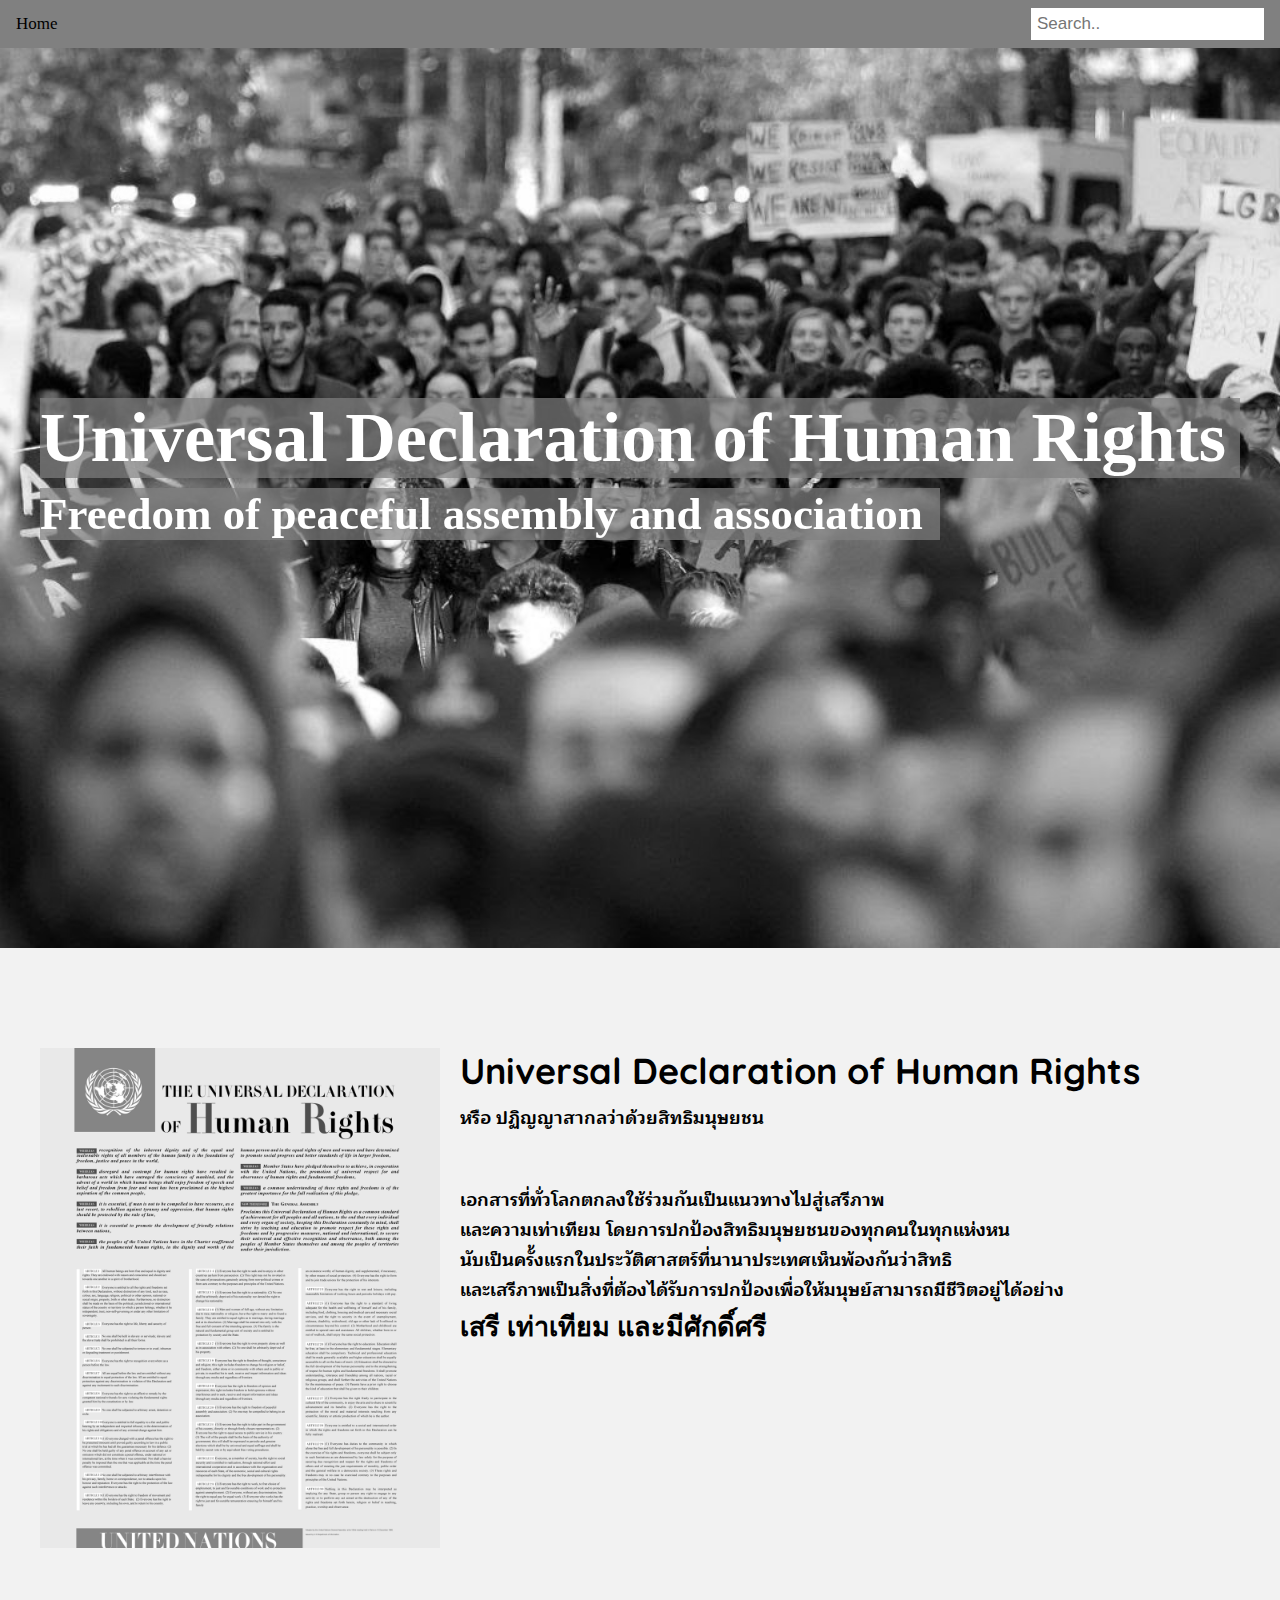
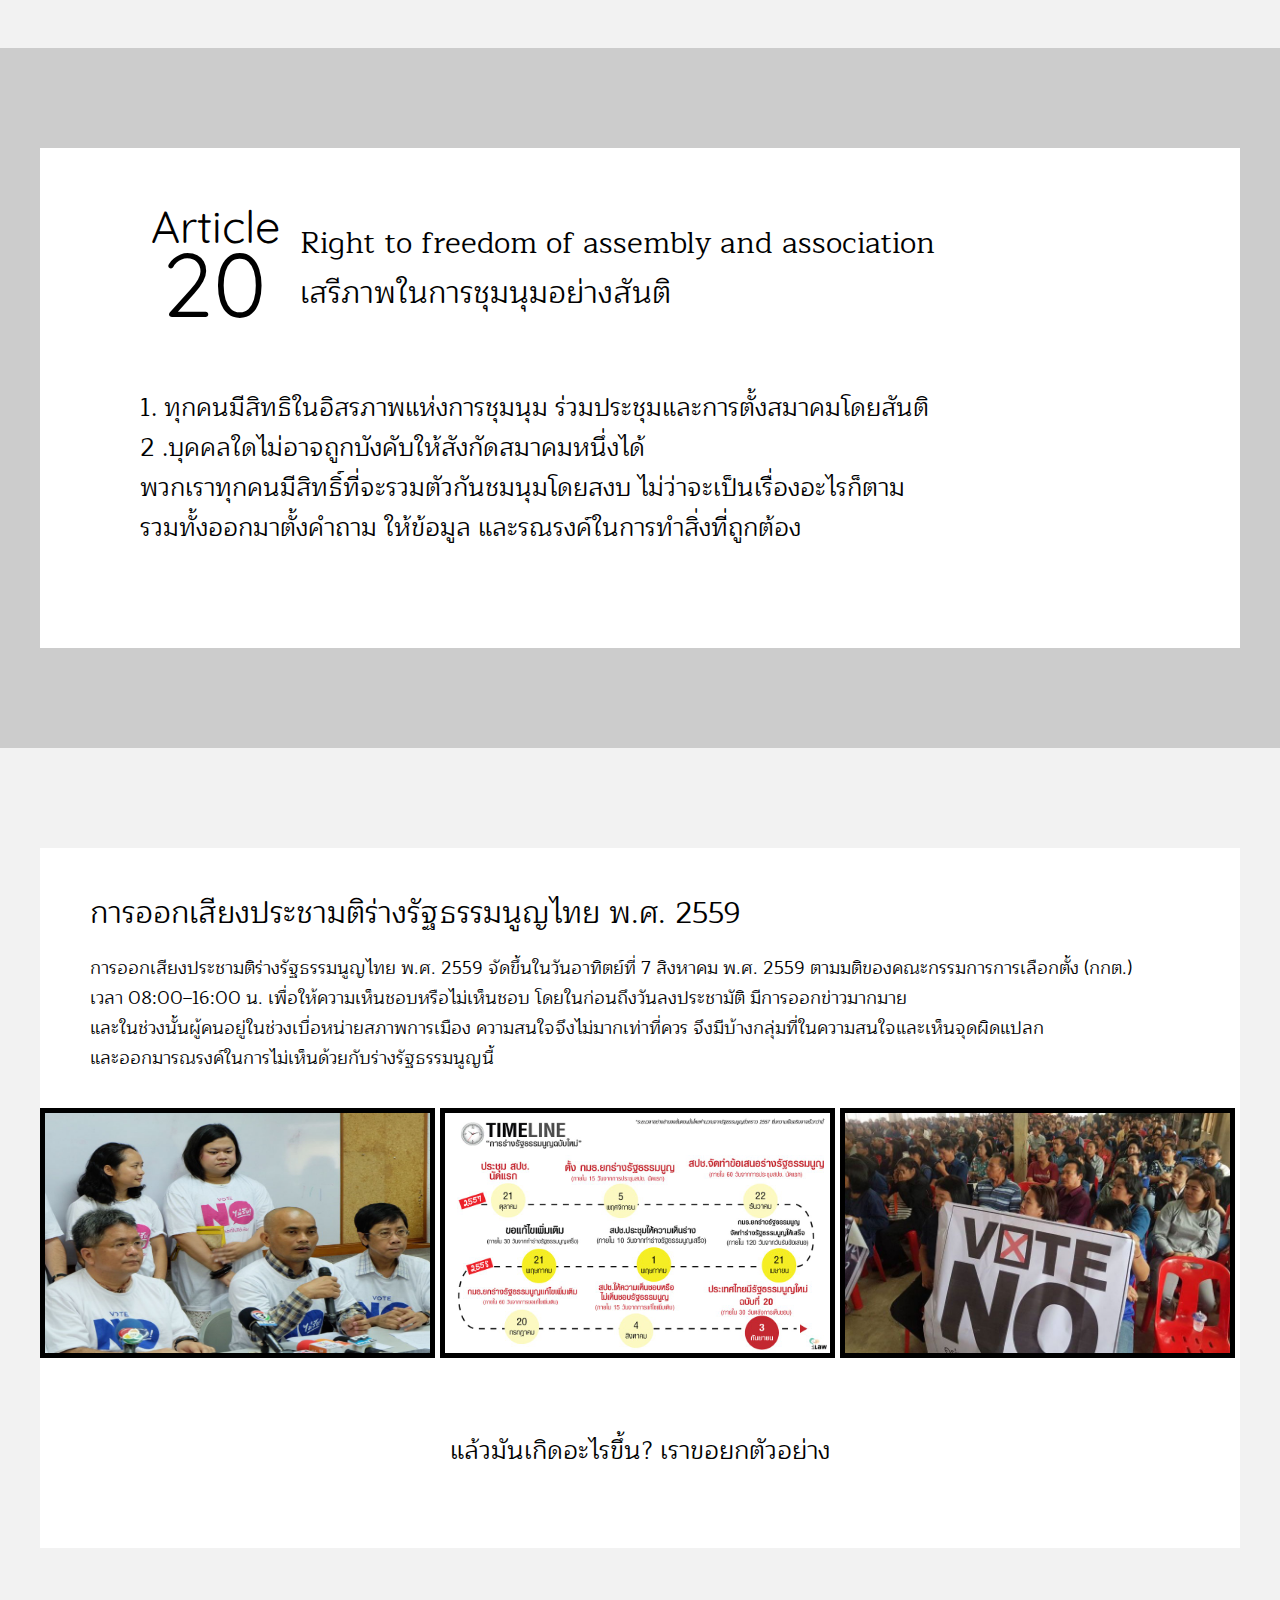
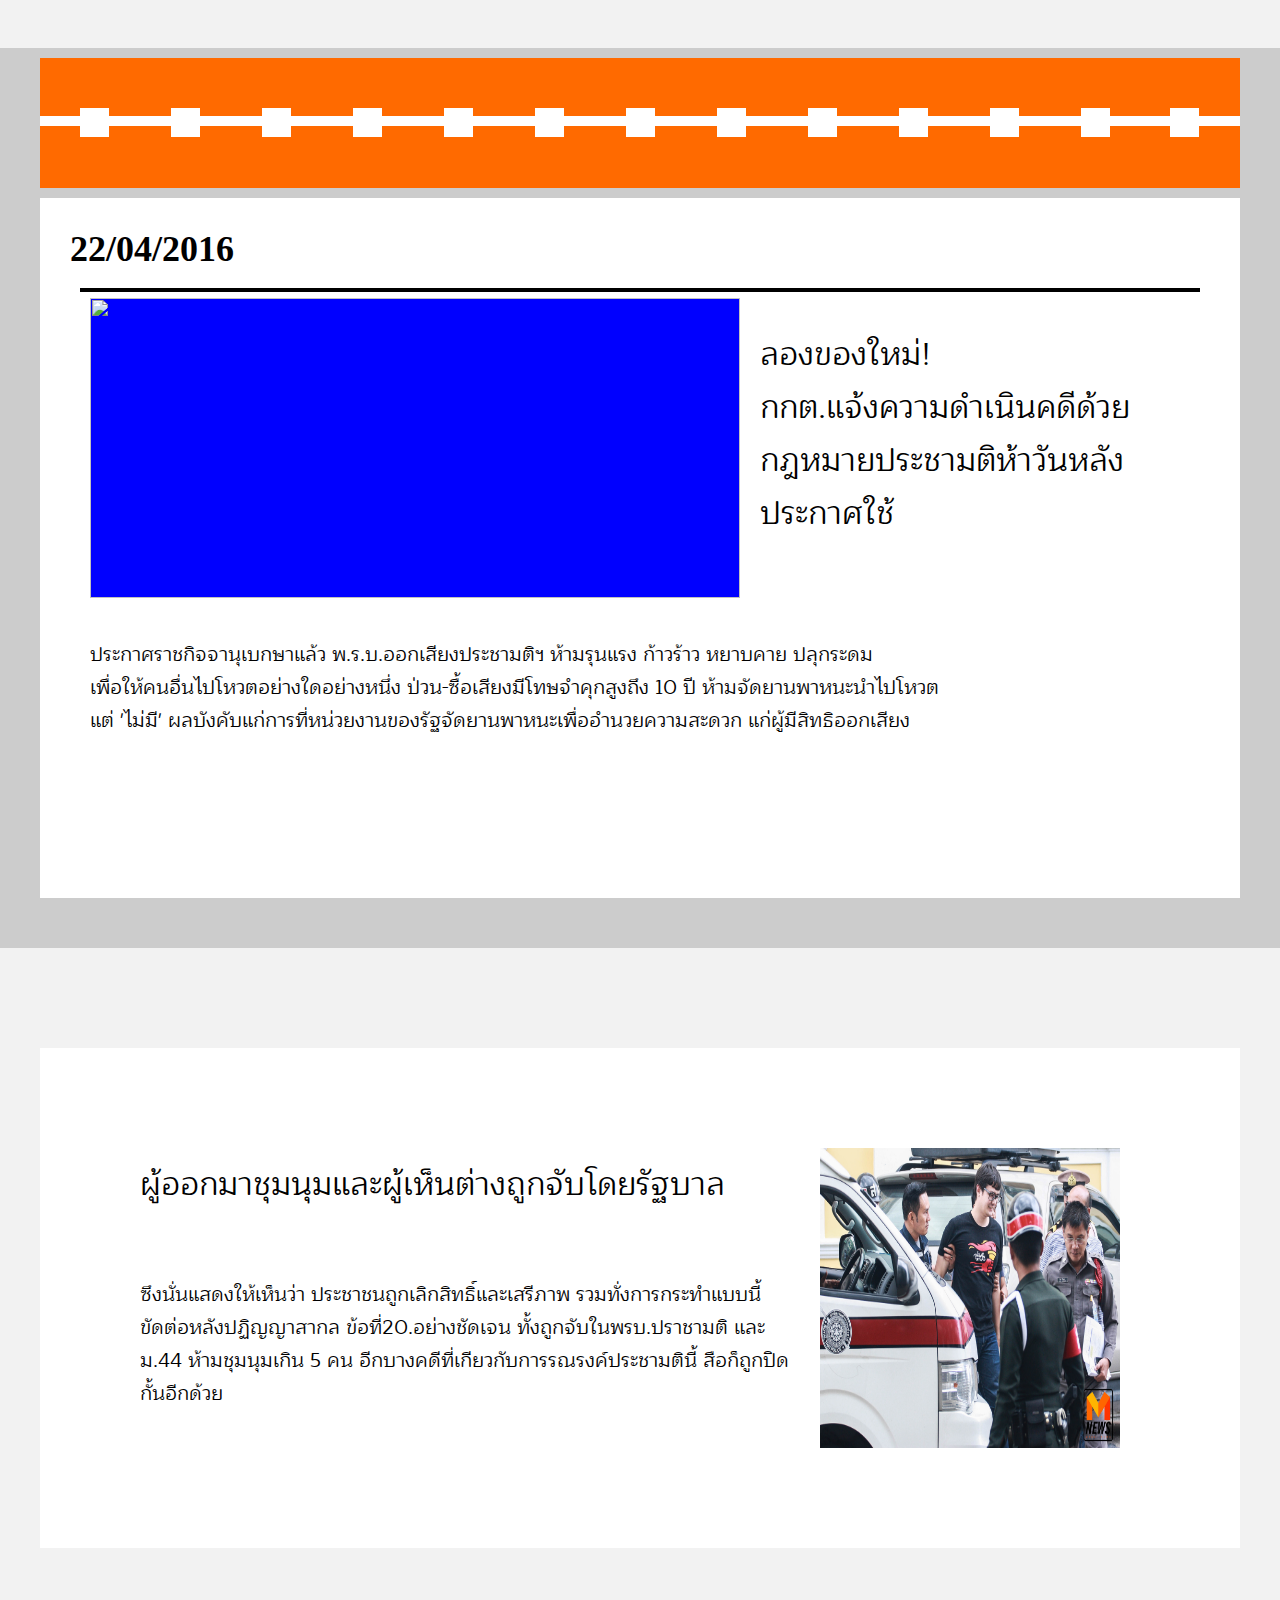
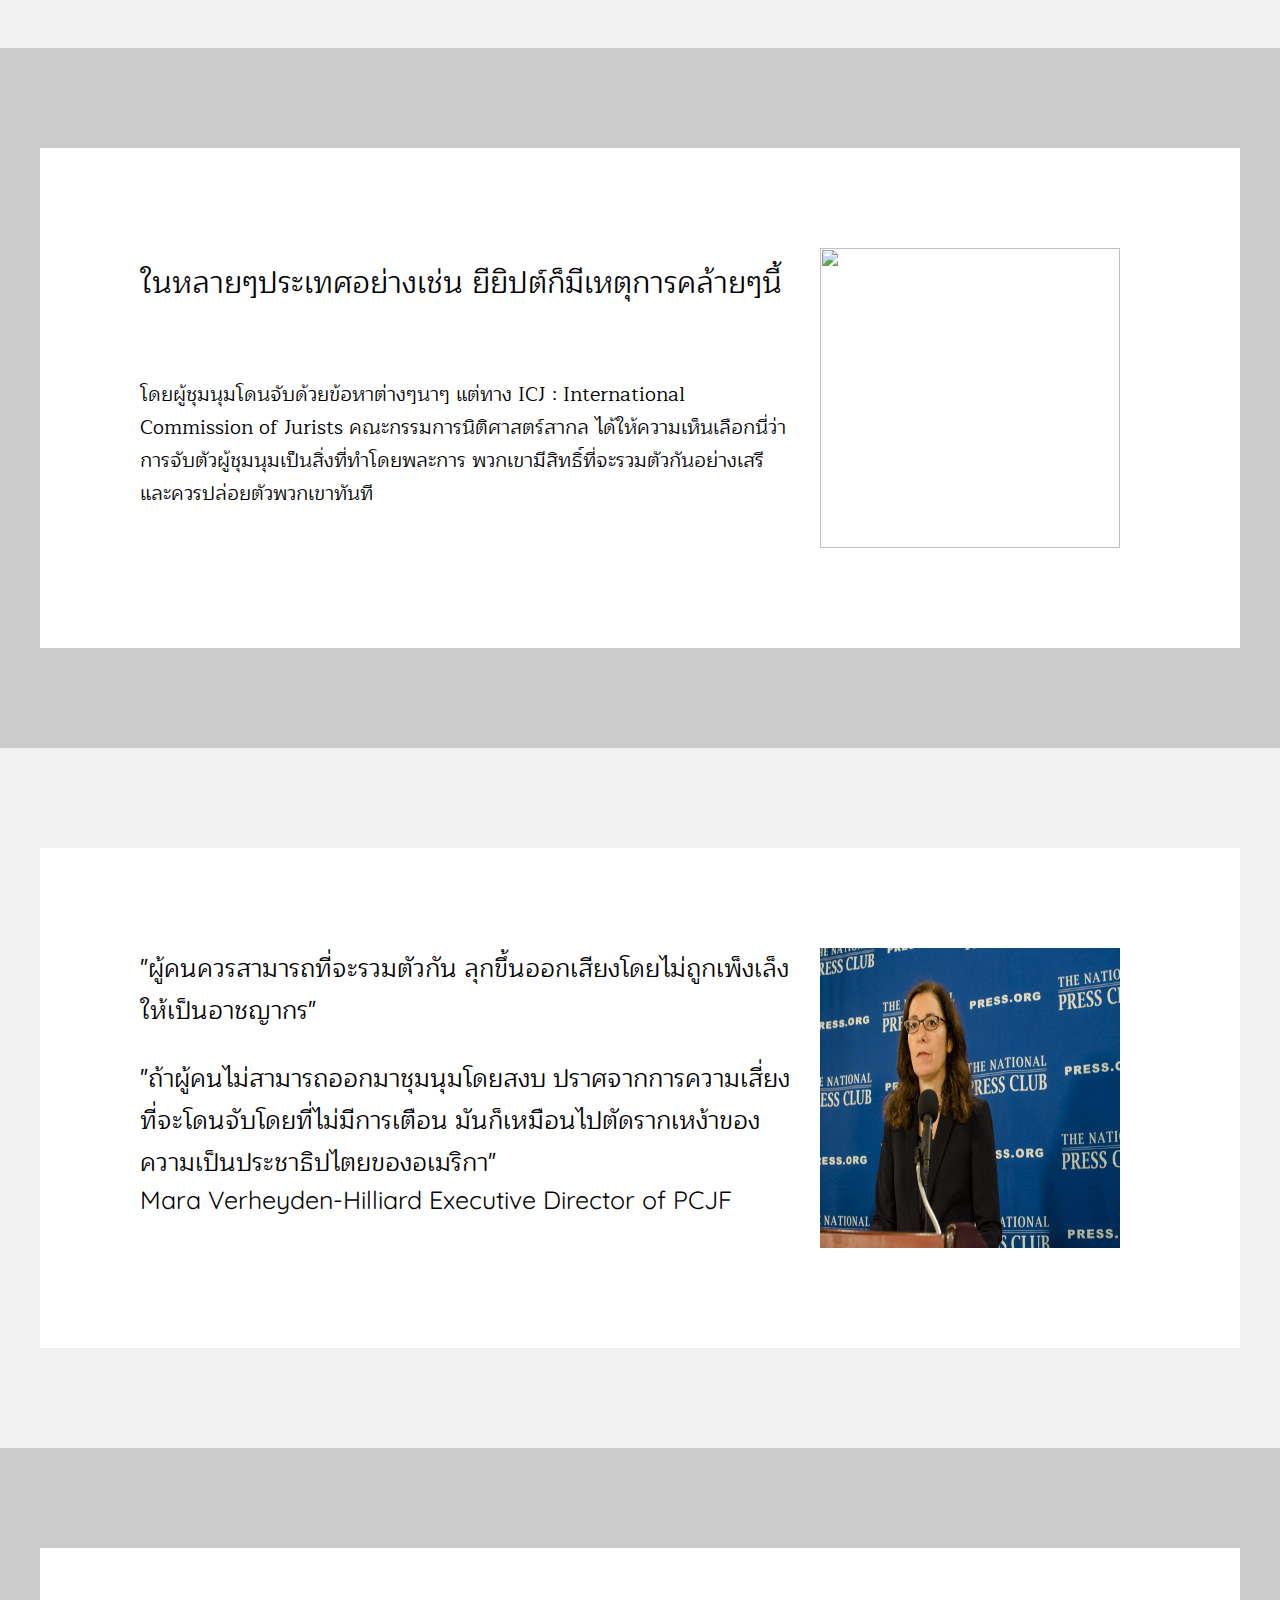
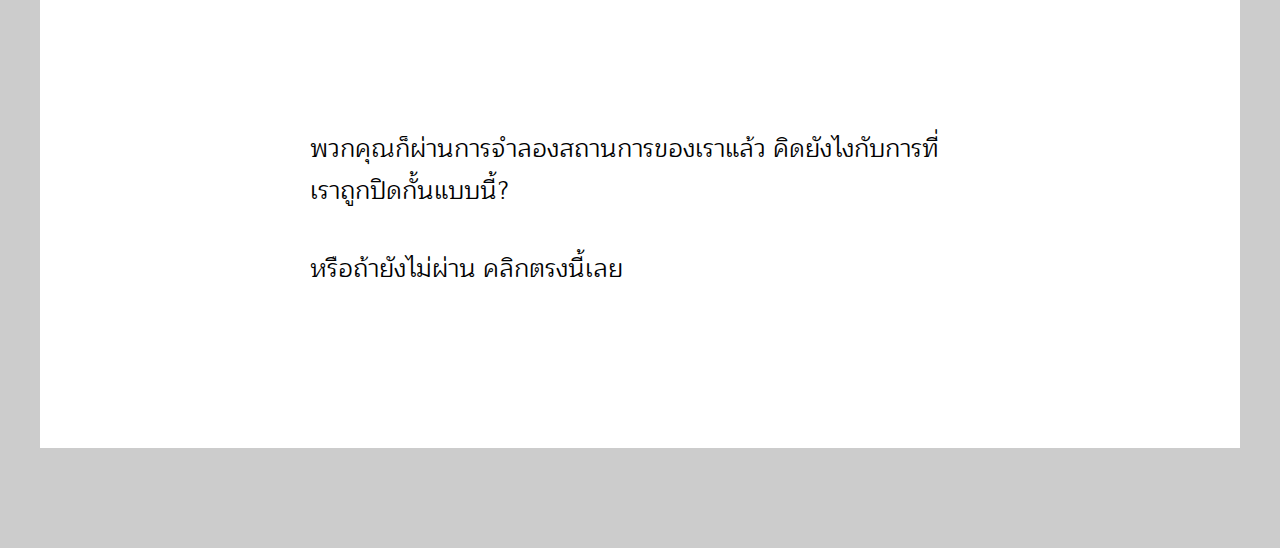
==== index.html @ f4df3653 "index" ====
<!DOCTYPE html>
<link rel="stylesheet" type="text/css" href="./style.css">
<link rel="stylesheet" type="text/css" href="./textstyle.css">
<meta http-equiv="Content-Type" content="text/html; charset=UTF-8">
<html>
<head>
		<link href="https://fonts.googleapis.com/css?family=Maitree|Quicksand&display=swap" rel="stylesheet">
</head>

<body>
	<div class="background overlay"></div>
	<!-- Navigation Bar -->
	<div class="nav t">
	  <a class="home" href="lazy.html">Home</a>
	  <input type="text" placeholder="Search..">
	</div>
	<!-- firstimage -->
	<div class="firstimage t">
	  <div class="container f1">
		  <h1 class="headtext h-1">Universal Declaration of Human Rights</h1>
		  <h2 class="headtext h-2">Freedom of peaceful assembly and association</h2>
	  </div>
	</div>
	<div class="topic t1">
		<div class="container c1">
			<div class="c1-box c1-image">
				
			</div>
			<div class="c1-box c1-text">
				<h1 class="c1-head">Universal Declaration of Human Rights</h1>
				<h4 class="c1-passage">หรือ ปฏิญญาสากลว่าด้วยสิทธิมนุษยชน</h2>
				<br><br>
				<h4 class="c1-passage">
					เอกสารที่ทั่วโลกตกลงใช้ร่วมกันเป็นแนวทางไปสู่เสรีภาพ<br>
					และความเท่าเทียม โดยการปกป้องสิทธิมนุษยชนของทุกคนในทุกแห่งหน<br>
					นับเป็นครั้งแรกในประวัติศาสตร์ที่นานาประเทศเห็นพ้องกันว่าสิทธิ<br>
					และเสรีภาพเป็นสิ่งที่ต้องได้รับการปกป้องเพื่อให้มนุษย์สามารถมีชีวิตอยู่ได้อย่าง<br>
				</h4>
				<h2>เสรี เท่าเทียม และมีศักดิ์ศรี</h2>
			</div>
		</div>
	</div>

	<div class="topic t2">
		<div class="container c2">
			<div class="box c2-box">
				<div class="c2-subbox"><p class="article">Article</p>
				<p class="a20">20</p></div>
				<div class="c2-subbox"><p class="c2-head">Right to freedom of assembly and association</p>
					<p class="c2-head">เสรีภาพในการชุมนุมอย่างสันติ</p></div>
				<div class="c2-subbox"><p class="c2-passage">1. ทุกคนมีสิทธิในอิสรภาพแห่งการชุมนุม ร่วมประชุมและการตั้งสมาคมโดยสันติ<br>
															2 .บุคคลใดไม่อาจถูกบังคับให้สังกัดสมาคมหนึ่งได้<br>
															พวกเราทุกคนมีสิทธิ์ที่จะรวมตัวกันชมนุมโดยสงบ ไม่ว่าจะเป็นเรื่องอะไรก็ตาม<br>
															รวมทั้งออกมาตั้งคำถาม ให้ข้อมูล และรณรงค์ในการทำสิ่งที่ถูกต้อง<br>
				</p>
				</div>
			</div>
		</div>
	</div>

	<div class="topic t3">
		<div class="container c3">
			<div class="box c3-box">
				<div class="c3-subbox"><p class="c3-head">การออกเสียงประชามติร่างรัฐธรรมนูญไทย พ.ศ. 2559</p></div>
				<div class="c3-subbox"><p class="c3-passage">การออกเสียงประชามติร่างรัฐธรรมนูญไทย พ.ศ. 2559 จัดขึ้นในวันอาทิตย์ที่ 7 สิงหาคม พ.ศ. 2559 
															ตามมติของคณะกรรมการการเลือกตั้ง (กกต.)<br> เวลา 08:00–16:00 น. เพื่อให้ความเห็นชอบหรือไม่เห็นชอบ
															โดยในก่อนถึงวันลงประชามัติ มีการออกข่าวมากมาย <br>และในช่วงนั้นผู้คนอยู่ในช่วงเบื่อหน่ายสภาพการเมือง
															ความสนใจจึงไม่มากเท่าที่ควร จึงมีบ้างกลุ่มที่ในความสนใจและเห็นจุดผิดแปลก <br>
															และออกมารณรงค์ในการไม่เห็นด้วยกับร่างรัฐธรรมนูญนี้
															</p></div>
				<div class="c3-subbox "><img src="./img/60-1.jpg" class="c-img"></div>
				<div class="c3-subbox "><img src="./img/60-2.jpg" class="c-img"></div>
				<div class="c3-subbox "><img src="./img/60-3.jpg" class="c-img"></div>
				<div class="c3-subbox"><p class="c3-passage q">แล้วมันเกิดอะไรขึ้น? เราขอยกตัวอย่าง</p></div>
			</div>
		</div>
	</div>
	<div class="topic t4 ">
		<div class="timeline-dummy">
			<div class="container ct">
					<div class="box ct-box">
						<div class="minibox" onclick='changepage(4)'></div>
						<div class="minibox" onclick='changepage(5)'></div>
						<div class="minibox" onclick='changepage(6)'></div>
						<div class="minibox" onclick='changepage(7)'></div>
						<div class="minibox" onclick='changepage(8)'></div>
						<div class="minibox" onclick='changepage(9)'></div>
						<div class="minibox" onclick='changepage(10)'></div>
						<div class="minibox" onclick='changepage(11)'></div>
						<div class="minibox" onclick='changepage(12)'></div>
						<div class="minibox" onclick='changepage(13)'></div>
						<div class="minibox" onclick='changepage(14)'></div>
						<div class="minibox" onclick='changepage(15)'></div>
						<div class="minibox" onclick='changepage(16)'></div>
						<div class="minitext">22/04</div>
						<div class="minitext">27/04</div>
						<div class="minitext">20/06</div>
						<div class="minitext">10/07</div>
						<div class="minitext">11/07</div>
						<div class="minitext">16/07</div>
						<div class="minitext">21/07</div>
						<div class="minitext">25/07</div>
						<div class="minitext">26/07</div>
						<div class="minitext">27/07</div>
						<div class="minitext">28/07</div>
						<div class="minitext">04/08</div>
						<div class="minitext">06/08</div>
						<hr class="orange">
					</div>
			</div>
			<div class="container c4">
				<div class="box event-box">
					<h1 class="date">22/04/2016</h1><hr class="line">
					<div class="event"><p><img src="https://c2.staticflickr.com/2/1652/26572982185_0d7097005f_o.jpg" style="width:100%;height:300px;"></p></div>
					<div class="cx-subbox"><p class="cx-head">ลองของใหม่!<br>กกต.แจ้งความดำเนินคดีด้วยกฎหมายประชามติห้าวันหลังประกาศใช้</p></div>
					<div class="cx-subboxa"><p class="cx-passage">ประกาศราชกิจจานุเบกษาแล้ว พ.ร.บ.ออกเสียงประชามติฯ ห้ามรุนแรง ก้าวร้าว หยาบคาย ปลุกระดม<br> 
																  เพื่อให้คนอื่นไปโหวตอย่างใดอย่างหนึ่ง ป่วน-ซื้อเสียงมีโทษจำคุกสูงถึง 10 ปี ห้ามจัดยานพาหนะนําไปโหวต <br>
																  แต่ 'ไม่มี' ผลบังคับแก่การที่หน่วยงานของรัฐจัดยานพาหนะเพื่ออํานวยความสะดวก แก่ผู้มีสิทธิออกเสียง </p>
					</div>
				</div>
			</div>
			<div class="container c5">
				<div class="box event-box">	
					<h1 class="date">27/04/2016</h1><hr class="line">
					<div class="event"><p><img src="https://www.thairath.co.th/media/NjpUs24nCQKx5e1EaD7ZrF8gtCjuDGi0xzEOZzGopF1.webp" style="width:100%;height:300px;"></p></div>
					<div class="cx-subbox"><p class="cx-head">กกต. แจ้งความเอาผิดองค์กรขอนแก่น โพสต์หยาบคายชี้นำโหวตร่าง รธน.</p></div>
					<div class="cx-subboxa"><p class="cx-passage">นายสมชัย ศรีสุทธิยากร คณะกรรมการการเลือกตั้ง หรือ กกต. เข้าแจ้งความต่อพนักงานสอบสวน สน.ทุ่งสองห้อง เพื่อให้ดำเนินการเอาผิดกับองค์กรที่เป็นกองทุนจดทะเบียนใน จ.ขอนแก่น กระทำความผิดตาม พ.ร.บ.ว่าด้วยการทำประชามติ ด้วยการโพสต์ข้อความผ่านเฟซบุ๊กด้วยถ้อยคำที่หยาบคาย ก้าวร้าว รุนแรง เชื่อมโยงไปสู่การชี้นำว่าจะรับหรือไม่รับร่างรัฐธรรมนูญ ซึ่งฐานความผิดตามมาตรา 61 วรรคสอง โทษสูงสุดคือจำคุก 10 ปี ปรับไม่เกิน 200,000 บาท และศาลอาจสั่งเพิกถอนสิทธิ์เลือกตั้งอีก 10 ปีได้
						</p>
					</div>
				</div>
			</div>
			<div class="container c6">
				<div class="box event-box">	
					<h1 class="date">20/06/2016</h1><hr class="line">
					<div class="event"><p><img src="https://i1.wp.com/www.tlhr2014.com/wp-content/uploads/2016/06/photo_2016-06-16_17-43-40.jpg" style="width:100%;height:300px;"></p></div>
					<div class="cx-subbox"><p class="cx-head">พลเมืองโต้กลับถูกนำตัวไปสน.หลังจัดกิจกรรมตีเข่าที่กกต.</p></div>
					<div class="cx-subboxa"><p class="cx-passage">หลังกลุ่มพลเมืองโต้กลับเผยแพร่วิดีโอคลิป 'อย่างนี้ต้องตีเข่า' ในวันที่ 14 เมษายน 2559 <br>
						เพื่อรณรงค์ให้ประชาชนลงคะแนนไม่รับร่างรัฐธรรมนูญ ก็มีกระแสข่าวว่ากกต. จะดำเนินคดีผู้ที่ร่วมแสดงในมิวสิควิดีโอดังกล่าว <br> 
						กลุ่มพลเมืองโต้กลับจึงจัดกิจกรรม 'พลเมืองตีเข่า' เต้นประกอบเพลง 'อย่างนี้ต้องตีเข่า' ที่สำนักงานกกต.<br> 
						เพื่อประท้วงต่อกระแสข่าวการดำเนินคดีพันธ์ศักดิ์ หนึ่งในสมาชิกกลุ่มพลเมืองโต้กลับถูกนำตัวไปที่ <br>
						สน.ทุ่งสองห้องแต่ไม่มีการแจ้งข้อกล่าวหา เจ้าหน้าที่เพียงแต่ลงบันทึกประจำวันแล้วปล่อยตัวเขากลับ
						</p>
					</div>
				</div>
			</div>
			<div class="container c7">
				<div class="box event-box">	
					<h1 class="date">10/07/2016</h1><hr class="line">
					<div class="event"><img src="https://www.thairath.co.th/media/NjpUs24nCQKx5e1EZ20WrOHBOUrtpizyYt1MkvSYw2z.webp" style="width:100%;height:300px;"></div>
					<div class="cx-subbox"><p class="cx-head">นปช.บ้านโป่งพบตร. ยึดแผ่นพับโหวตโน</p></div>
					<div class="cx-subboxa"><p class="cx-passage">แกนนำ นปช จ.ราชบุรี พร้อมพวกรวม 18 คน สว. (สอบสวน) สภ.บ้านโป่ง ตามหมายเรียกของ สภ.บ้านโป่ง<br> สืบเนื่องจากวันที่ 19 มิ.ย.ที่ผ่านมา มีผู้เข้าร้องทุกข์กล่าวโทษให้ดำเนินคดีกับนายบริบูรณ์พร้อมพวกที่มีจำนวนมากกว่า 5 คนขึ้นไป <br> 
						ร่วมกันมั่วสุมหรือชุมนุมทางการเมือง ด้วยการไปรวมตัวกันขึ้นป้ายศูนย์ปราบโกงประชามติ <br>  
						โดยไม่ได้รับอนุญาตจากหัวหน้าคณะรักษาความสงบแห่งชาติ</p></div>
				</div>
			</div>
			<div class="container c8">
				<div class="box event-box">	
					<h1 class="date">11/07/2016</h1><hr class="line">
					<div class="event"><p><img src="https://c1.staticflickr.com/9/8882/27619077824_681a1844ec_z.jpg" style="width:100%;height:300px;"></p></div>
					<div class="cx-subbox"><p class="cx-head">ส่งฝากขังศาลราชบุรี NDM-น.ศ.แม่โจ้-นักข่าวประชาไท คดี พ.ร.บ.ประชามติ</p></div>
					<div class="cx-subboxa"><p class="cx-passage">สภ.บ้านโป่ง ส่งฝากขังศาลจังหวัดราชบุรี 5 ผู้ต้องหา ประกอบด้วย 3 นักกิจกรรม NDM 1 นักข่าวประชาไท และ 1 นักศึกษาแม่โจ้ <br>
						ฐานความผิดน่าเชื่อว่าจะแจกเอกสาร แผ่นพับ ใบปลิวต่อต้านการลงประชามติร่างรัฐธรรมนูญ และ <br>เพื่อให้กำลังใจกลุ่มชาวบ้านที่จัดตั้งศูนย์ปราบโกงประชามติ
						ซึ่งถูกหมายเรียกรายงานตัวตามความผิด <br> ฐานขัดคำสั่งหัวหน้า คสช. ที่ 3/2558 เรื่องการมั่วสุมชุมนุมทางการเมือง 
			</p>
			</div>
				</div>
			</div>
			<div class="container c9">
				<div class="box event-box">	
					<h1 class="date">16/07/2016</h1><hr class="line">
					<div class="event"><p><img src="https://www.matichon.co.th/wp-content/uploads/2016/07/asa-1.jpg" style="width:100%;height:300px;"></p></div>
					<div class="cx-subbox"><p class="cx-head">ทนายดังมอบตัวสู้คดี ทำผิดพ.ร.บ.ออกเสียงประชามติ</p></div>
					<div class="cx-subboxa"><p class="cx-passage">ทนายความ และเป็นแกนนำกลุ่มเกษตรกรไร้ที่ดินทำกินจังหวัดกระบี่ เดินทางไปที่ สภ.เมือวกระบี่ หลังถูกออกหมายจับคดีผิด พ.ร.บ.ประชามติ <br>
						โพสต์ข้อความผ่านเฟซบุ๊กส่วนตัว มีข้อความว่า จะไปลงประชามติ แต่จะไม่รับร่างประชามติ<br>
					นางชูวงศ์ กล่าวว่า โพสต์ข้อความดังกล่าวจริง เป็นการระบายความรู้สึกส่วนตัว ไม่ได้มีเจตนาแอบแฝง<br> 
					ถูกออกหมายจับ ข้อหาผิด พ.ร.บ.การออกเสียงประชามติ พ.ศ. 2559 มีโทษจำคุก 10 ปี ปรับไม่เกิน 200,000 หรือเพิกถอนสิทธิการเลือกตั้ง 5 ปี
					</p>
				</div>
				</div>
			</div>
			<div class="container c10">
				<div class="box event-box">	
					<h1 class="date">21/07/2016</h1><hr class="line">
					<div class="event"><p><img src="https://c1.staticflickr.com/9/8320/28531603551_219559de11_o.jpg" style="width:100%;height:300px;"></p></div>
					<div class="cx-subbox"><p class="cx-head">นอนคุกแล้ว 4 วัน! ลุงแปะใบปลิวโหวตโนในห้างเชียงใหม่ ผิดพ.ร.บ.ประชามติ</p></div>
					<div class="cx-subboxa"><p class="cx-passage">ตำรวจเชียงใหม่จับชายวัย 63 ปีผู้ต้องสงสัยเสียบใบปลิวโหวตโน พร้อมข้อความ "เผด็จการจงพินาศ ประชาธิปไตยจงเจริญ" <br>
						กรณีต้องสงสัยเป็นผู้เสียบใบปลิวโหวตโน พร้อมข้อความ “เผด็จการจงพินาศ ประชาธิปไตยจงเจริญ” โดยมีรูปสัญลักษณ์ชูสามนิ้ว<br>
						 บริเวณที่จอดรถของห้างพันธุ์ทิพย์พลาซ่า จังหวัดเชียงใหม่ พนักงานสอบสวนได้มีการแจ้งข้อหาความผิดตามพ.ร.บ.ประชามติ มาตรา 61<br>
						พร้อมกับขออำนาจศาลจังหวัดเชียงใหม่ฝากขังระหว่างการสอบสวนไปเมื่อวันที่ 25 ก.ค.
						</p>
				</div>
				</div>
			</div>
			<div class="container c11">
				<div class="box event-box">	
					<h1 class="date">25/07/2016</h1><hr class="line">
					<div class="event"><p><img src="https://www.khaosod.co.th/upload/files/1469546969_201607262219433-20021028190334.jpg" style="width:100%;height:300px;""></p></div>
					<div class="cx-subbox"><p class="cx-head">อุบลฯรวบคนสวมเสื้อ "โหวตโน"- อีกราย จนท.จับหนุ่มรณรงค์ไม่รับรธน.ส่งจิตแพทย์</p></div>
					<div class="cx-subboxa"><p class="cx-passage">เจ้าหน้าที่ทหารกองกำลังรักษาความสงบเรียบร้อยประจำจังหวัดอุบลราชธานี นำตัวนายอติเทพ อิ่มวุฒิ <br>
						เข้าค้นบ้านพักเลขที่ดังกล่าว เพื่อหาหลักฐานเพิ่มเติม <br>หลังนายอติเทพสวมเสื้อยืดสีดำสกีนตัวอักษรสีแดงด้านหลังคำว่า “VOTE NO รธน.”<br>
						หากมีหลักฐานเพิ่มเติม ก็จะเรียกนายอติเทพมาสอบสวนอีกครั้ง<br>
					</p>
				</div>
				</div>
			</div>
			<div class="container c12">
      			<div class="box event-box">
        		<h1 class="date">26/07/2016</h1><hr class="line">
        		<div class="event"><p><img src="https://c1.staticflickr.com/9/8791/27989433654_425600f2d8.jpg" style="width:100%;height:300px;""></p></div>
        		<div class="cx-subbox"><p class="cx-head">ส่ง 'วิชาญ' เข้าเรือนจำอุบลฯ คดีตะโกนชวนคนไม่ไปโหวต ผิด พ.ร.บ.ประชามติ เจ้าตัวประกาศอดข้าว</p></div>
				<div class="cx-subboxa"><p class="cx-passage">หลังตำรวจส่งตรวจสภาพจิต ต่อด้วยฝากขัง 12 วัน 'วิชาญ คณะธรรมยาตราฯ' คดี ตะโกนชวนคนไม่ไปโหวต<br> 
					ผิด พ.ร.บ.ประชามติ เจ้าตัวประกาศอดข้าว คนสนิทยันไม่ได้ตะโกน หรือห้ามประชาชนไม่ให้ไปลงประชามติ<br>
					 ระบุไม่มีเงินประกันตัว หลักทรัพย์สูงถึง 2 แสน ผลการตรวจของแพทย์พบว่า วิชาญ มีอาการปกติดี <br>
					 เจ้าหน้าที่ตำรวจชุดจับกุมจึงแจ้งข้อกล่าวหา แจ้งสิทธิผู้ต้องหาและนำตัวผู้ต้องหาพร้อมด้วยของกลางส่ง<br>
					  พนง.สอบสวนดำเนินคดีตามกฏหมาย 
					</p>
				</div>
      			</div>
    		</div>

   			<div class="container c13">
  				<div class="box event-box">
    			<h1 class="date">27/07/2016</h1><hr class="line">
    			<div class="event"><p><img src="https://freedom.ilaw.or.th/sites/default/files/imagecache/wysiwyg_imageupload_colorbox_preset/wysiwyg_imageupload/1/116-Chiangmai.png" style="width:100%;height:300px;""></p></div>
    			<div class="cx-subbox"><p class="cx-head">ปลุกข้อหา '116 ' โยนคดีประชามติเข้าศาลทหาร</p></div>
				<div class="cx-subboxa"><p class="cx-passage">ข้อหา "ปลุกปั่นยุยง" ตามกฎหมายอาญามาตรา 116 กลับมาอีกครั้ง <br>หลังกระแสจดหมายปริศนาไร้ชื่อผู้ส่งและผู้รับถูกกระจายหลายพันฉบับในพื้นที่ภาคเหนือ เนื้อในบรรจุข้อความ<br>
					เกี่ยวกับความคิด"ต่าง" ต่อร่างรัฐธรรมนูญ 2559 ท้ายที่สุด <br>
					จากเหตุดังกล่าวมีคนถูกจับกุมและดำเนินคดีทั้ง พ.ร.บ.ประชามติฯ และผิดตามมาตรา 116 แล้วอย่างน้อย 11 คน<br>
				</p>
				</div>
    			</div>
  			</div>
			<div class="container c14">
				<div class="box event-box">	
					<h1 class="date">28/07/2016</h1><hr class="line">
					<div class="event"><p><img src="https://c1.staticflickr.com/9/8633/28322491850_0386533b3f.jpg" style="width:100%;height:300px;"></p></div>
					<div class="cx-subbox"><p class="cx-head">ทหาร-ตำรวจ เข้าหาตัวที่ปรึกษาสมัชชาคนจนเขื่อนปากมูล หลังถูก กกต.แจ้งความผิด พ.ร.บ.ประชามติ</p></div>
					<div class="cx-subboxa"><p class="cx-passage">กฤษกร ศิลารักษ์ ถูก กกต.อุบลฯ แจ้งความข้อหาก่อความวุ่นวายเพื่อให้การออกเสียงประชามติไม่เป็นไปด้วยความเรียบร้อย <br>	
						ให้สัมภาษณ์ผู้สื่อข่าวว่า ตนเองกำลังถูกดำเนินคดีความตามฐานความผิดฝ่าฝืน พ.ร.บ. ประชามติ <br>
						 หลังจากที่ได้มีการโพสต์สเตตัสในเฟสบุ๊กส่วนตัว วิจารณ์ร่างรัฐธรรมนูญ และแสดงจุดยืนไม่รับร่างรัฐธรรมนูญ
				</p>
				</div>
				</div>
			</div>
			<div class="container c15">
				<div class="box event-box">	
					<h1 class="date">04/08/2016</h1><hr class="line">
					<div class="event"><p><img src="https://www.thairath.co.th/media/NjpUs24nCQKx5e1EY6llz30ibwq2QXSR5T1QfRJgbfr.webp" style="width:100%;height:300px;"></p></div>
					<div class="cx-subbox"><p class="cx-head">‘บุญเลิศ’พร้อมพวก 10 คน วืดประกัน! ศาลทหารไม่โอเค-นอนเรือนจำเชียงใหม่</p></div>
					<div class="cx-subboxa"><p class="cx-passage">ผู้ต้องหา 10 คน ยังถูกควบคุมตัวที่กรุงเทพฯ
					ทั้งนี้ ทั้งหมดมีความผิดเกี่ยวกับการกระทำความผิด พ.ร.บ.การออกเสียงประชามติ<br>
					 ตามประมวลกฎหมายอาญา ยุยง ปลุกปั่น และ ม.210 สมคบกันตั้งแต่ 5 คนขึ้นไป โดยแยกผู้ต้องหาชาย 5 และหญิง 5 คน<br> 
					 คุมตัวไปยังศาลทหารในมณฑลทหารบกที่ 33 ค่ายกาวิละ เชียงใหม่ เพื่อฝากขัง ท่ามกลางการรักษาความปลอดภัยอย่างเข้มงวด <br>
					 ทั้งภายนอกและภาคในกองบัญชาการมณฑลทหารบกที่ 33 โดยอนุญาตให้ญาติของผู้ต้องหาเพียงไม่กี่คนเข้าไปภายใน<br>
					  และกันสื่อมวลชนให้อยู่ห่างจากตึกศาลทหารกว่า 100 เมตร</p></div>
				</div>
			</div>
			<div class="container c16">
				<div class="box event-box">	
					<h1 class="date">06/08/2016</h1><hr class="line">
					<div class="event"><p><img src="http://news.thaipbs.or.th/media/G0DL5oPyrtt5HBAi4FvA1ukAk2rQXTb6WzOLhnqvBLDDmBOQUs6Gn5.jpg" style="width:100%;height:300px;"></p></div>
					<div class="cx-subbox"><p class="cx-head">ตร.รวบ “ไผ่ ดาวดิน” กลางตลาดภูเขียว เดินแจกเอกสาร Vote No</p></div>
					<div class="cx-subboxa"><p class="cx-passage">เจ้าหน้าที่ตำรวจจับกุม 2 แกนนำขบวนการประชาธิปไตยใหม่ อีสาน (กลุ่มดาวดิน)<br>
						1 ใน 2 คน นักศึกษาคณะนิติศาสตร์ มหาวิทยาลัยขอนแก่น หรือ ไผ่ ดาวดิน <br>
						และอีก1คน ที่บริเวณตลาดสดภูเขียว ขณะเดินแจกเอกสาร Vote No ซึ่งเป็นแถลงการณ์ จำนวน 16 เล่ม<br>
						และใบปลิวกว่า 100 ใบ ก่อนจะนำตัวไปสอบสวนที่สภ.ภูเขียว หลังจากนั้นเจ้าหน้าที่ ได้นำเจ้าหน้าที่ตำรวจฝ่ายสืบสวน<br>
						 สภ.ภูเขียว ประมาณ 10 นาย เข้าตรวจค้นบ้านของนายจตุภัทร ที่อ.ภูเขียว จ.ชัยภูมิ โดยมีพ่อกับแม่อยู่ด้วย
					</p>
					</div>
				</div>
			</div>

		</div>
	</div>
	<div class="topic t6">
		<div class="container c6">
			<div class="box c6-box">
				<div class="c6-subbox"><img src="./img/no arrest.jpg" style="width:100%;height:100%;"></div>
				<div class="c6-subbox"><p class="c6-head">ผู้ออกมาชุมนุมและผู้เห็นต่างถูกจับโดยรัฐบาล</p>
				</div>
				<div class="c6-subbox"><p class="c6-passage">ซึงนั่นแสดงให้เห็นว่า ประชาชนถูกเลิกสิทธิ์และเสรีภาพ
					รวมทั่งการกระทำแบบนี้ ขัดต่อหลังปฏิญญาสากล ข้อที่20.อย่างชัดเจน
					ทั้งถูกจับในพรบ.ปราชามติ และ ม.44 ห้ามชุมนุมเกิน 5 คน 
					อีกบางคดีที่เกียวกับการรณรงค์ประชามตินี้ สือก็ถูกปิดกั้นอีกด้วย 
					</p>
				</div>
			</div>
		</div>
	</div>
	<div class="topic t6">
		<div class="container c6">
			<div class="box c6-box">
				<div class="c6-subbox"><img src="https://www.icj.org/wp-content/uploads/2014/01/WORLD_NEWS_EGYPT_8_LA-1400x978.jpg" style="width:100%;height:100%;"></div>
				<div class="c6-subbox"><p class="c7-head">ในหลายๆประเทศอย่างเช่น ยียิปต์ก็มีเหตุการคล้ายๆนี้</p></div>
				<div class="c6-subbox"><p class="c6-passage">โดยผู้ชุมนุมโดนจับด้วยข้อหาต่างๆนาๆ แต่ทาง
					ICJ : International Commission of Jurists คณะกรรมการนิติศาสตร์สากล ได้ให้ความเห็นเลือกนี่ว่า
					การจับตัวผู้ชุมนุมเป็นสิ่งที่ทำโดยพละการ พวกเขามีสิทธิ์ที่จะรวมตัวกันอย่างเสรี และควรปล่อยตัวพวกเขาทันที
					</p>
				</div>
			</div>
		</div>
	</div>
	<div class="topic t6">
		<div class="container c6">
			<div class="box c6-box">
				<div class="c6-subbox"><img src="./img/mara.jpg" style="width:100%;height:100%;"></div>
				<div class="c6-subbox"><p class="c8-passage">"ผู้คนควรสามารถที่จะรวมตัวกัน ลุกขึ้นออกเสียงโดยไม่ถูกเพ็งเล็งให้เป็นอาชญากร"</p></div>
				<div class="c6-subbox"><p class="c8-passage">"ถ้าผู้คนไม่สามารถออกมาชุมนุมโดยสงบ ปราศจากการความเสี่ยงที่จะโดนจับโดยที่ไม่มีการเตือน
					มันก็เหมือนไปตัดรากเหง้าของความเป็นประชาธิปไตยของอเมริกา"</p>
					<p class="c8-passage en">Mara Verheyden-Hilliard Executive Director of PCJF</p>
				</div>
			</div>
		</div>
	</div>
	<div class="topic t6">
		<div class="container c7">
			<div class="box c7-box">
				<div class="c7-subbox"><p class="c8-passage">พวกคุณก็ผ่านการจำลองสถานการของเราแล้ว คิดยังไงกับการที่เราถูกปิดกั้นแบบนี้?</p></div>
				<div class="c7-subbox"><p class="c8-passage">หรือถ้ายังไม่ผ่าน คลิกตรงนี้เลย</p></div>
			</div>
		</div>
	</div>




	<script src="./script.js" type="text/javascript"></script>
</body>
</html>
---- style.css ----
body {
		font-size: 18px;
		margin: 0;
		padding: 0;
		background-color: hsl(0, 0%, 95%);
	}
	* 	{
		margin: 0;
		padding: 0;
	}
	/* Navigation Bar */
	.nav {
		overflow: hidden;
		background-color: hsl(0, 0%, 50%);
		position: sticky;
		top: 0;
		z-index: 500;
	}
	/* Menu in Navigation Bar */
	.nav a {
		float: left;
		display: block;
		color: black;
		text-align: center;
		padding: 14px 16px;
		text-decoration: none;
		font-size: 17px;
	}
	/* Search Box */
	.nav input[type=text] {
		float: right;
		padding: 6px;
		border: none;
		margin-top: 8px;
		margin-right: 16px;
		font-size: 17px;
	}
	/*sexy container*/
	.container{
		position: absolute;
		left: 0;
		right: 0;
		margin-left: auto;
		margin-right: auto;
		width: 1200px;
	}
	.f1{
		top:350px;
		width: 1200px;
	}
	/* Timeline */
	.firstimage {
		width: 100%;
		height: 100vh;
		margin: 0;
		display: block;
		background-image: url("img/firstimage.jpg");
		background-repeat: no-repeat;
		background-size: cover;
		filter: grayscale(100%);
	}
	/*Text header*/
	.headtext{
		position: relative;
		color: white;
		background-color:hsla(0, 0%, 50%,70%);
	}

	.h-1{
		font-size: 70px;
		width:1200px;
	}
	.h-2{
		margin-top: 10px;
		font-size: 45px;
		width:900px;
	}
	.topic{
		position: relative;
		height:700px;
		width:100%;
	}
	.topic:nth-child(2n-1){
		background-color:hsl(0, 0%, 80%);
	}
	.box{
		position: absolute;
		top:100px;
		width: 1200px;
		height: 500px;
		background-color: white;
	}
	/* topic1 */
	.c1-box{
		position: absolute;
		width: 400px;
		height: 500px;
		top:100px;
	}
	.c1-image{
		background-image:url("img/UDHR.png");
		background-size: cover; 
	}
	.c1-text{
		left:420px;
		width: 780px;

	}
	.c1-passage{
		margin-top: 10px;
	}
	/*topic2*/
	.c2-subbox{
		position: absolute;
		width: 150px;
		height: 150px;
		/background-color: grey;
	}
	.c2-subbox:nth-child(1){
		left:100px;
		top:50px;
	}
	.c2-subbox:nth-child(2){
		width:840px;
		left:260px;
		top:50px;
	}
	.c2-subbox:nth-child(3){
		height:230px;
		width:1000px;
		left:100px;
		top:210px;
	}
	/*topic3*/
	.t3{
		height:900px;
	}
	.c3-box{
		height:700px;
	}
	.c3-subbox{
		position: absolute;
		/background-color: grey;
	}
	.c3-subbox:nth-child(1){
		height:80px;
		width:100%;
	}
	.c3-subbox:nth-child(2){
		top:90px;
		height:160px;
		width:100%;
	}
	.c3-subbox:nth-child(3){
		top:260px;
		height:240px;
		width:385px;
	}
	.c3-subbox:nth-child(4){
		top:260px;
		left:400px;
		height:240px;
		width:385px;
	}
	.c3-subbox:nth-child(5){
		top:260px;
		left:800px;
		height:240px;
		width:385px;
	}
	.c3-subbox:nth-child(6){
		top:512px;
		left:375px;
		height:180px;
		width:450px;
	}
	.c-img{
		border:5px solid black;
		width:100%;
		height:100%;
	}
	.timeline{
		position: relative;
		height:150px;
		width:100%;
		background-color: hsl(35, 100%, 50%);
		z-index: 1;
	}
	.ct-box{
		position: absolute;
		top:10px;
		width: 1200px;
		height: 130px;
		background-color: hsl(25, 100%, 50%);
		z-index: 3;
	}
	.minibox{
		position: absolute;
		top:50px;
		left:40px;
		height:25px;
		width:25px;
		background-color: white;
		z-index: 2;
		border: 2px solid white;
	}
	.minitext{
		position: absolute;
		left:40px;
		background-color: hsl(25, 100%, 50%);
		top:10px;
		width:65px;
		border:0px;
	}
	.minibox:hover{
		border: 2px solid hsl(50, 100%, 50%);
	}
	.minitext .minibox:hover{
		font-size:20px; 
	}
	.minibox:nth-child(2),.minitext:nth-child(15){
		left:131px;
	}
	.minibox:nth-child(3),.minitext:nth-child(16){
		left:222px;
	}
	.minibox:nth-child(4),.minitext:nth-child(17){
		left:313px;
	}
	.minibox:nth-child(5),.minitext:nth-child(18){
		left:404px;
	}
	.minibox:nth-child(6),.minitext:nth-child(19){
		left:495px;
	}
	.minibox:nth-child(7),.minitext:nth-child(20){
		left:586px;
	}
	.minibox:nth-child(8),.minitext:nth-child(21){
		left:677px;
	}
	.minibox:nth-child(9),.minitext:nth-child(22){
		left:768px;
	}
	.minibox:nth-child(10),.minitext:nth-child(23){
		left:859px;
	}
	.minibox:nth-child(11),.minitext:nth-child(24){
		left:950px;
	}
	.minibox:nth-child(12),.minitext:nth-child(25){
		left:1041px;
	}
	.minibox:nth-child(13),.minitext:nth-child(26){
		left:1130px;
	}
	.t4{
		height: 900px;
	}
	.c4-box{
		top:150px;
		height: 700px;
	}
	.cx-subbox{
		position: absolute;
		top:100px;
		left:720px;
		
		width: 420px;
		height: 300px;
	}
	.cx-subboxa{
		position: absolute;
		width:1090px;
		height:200px;
		left:50px;
		top:440px;
		
	}
	.event-box{
		top:150px;
		height:700px;
	}
	/* Date of Event(s) */
	.date {
		margin: 30px;
		position: absolute;
	}
	/* Line Under Date */
	.line {
		margin: 90px 40px 0px 40px;
		border: 2px solid black;
		
	}
	/* จัดกลุ่มเหตุการณ์ให้อยู่ตรงกลาง */
	.event {
		top:100px;
		left:50px;
		position: absolute;
		width: 650px;
		height: 300px;
		background: blue;
	}

	.c6-subbox{
		position: absolute;
		width: 200px;
		height: 300px;
		
		left: 200px;
	}
	.c6-subbox:nth-child(1){
		top:100px;
		left:780px;
		width:300px;
	}
	.c6-subbox:nth-child(2){
		top:100px;
		left:100px;
		width:650px;
		height: 80px;
	}
	.c6-subbox:nth-child(3){
		top:210px;
		left:100px;
		width:650px;
		height:190px;
	}
	.c7-subbox{
		position: absolute;
		

	}
	.c7-subbox:nth-child(1){
		top:180px;
		left:270px;
		width:650px;
		height:190px;
	}
	.c7-subbox:nth-child(2){
		top:300px;
		left:270px;
		width:650px;
		height:190px;
	}
	.orange{
		position:absolute;
		border: 5px solid white;
		width:1190px;
		top:58px;
	}
	.minitext{
		font-size:0px;
	}
	.minibox:nth-child(1):hover ~ .minitext:nth-child(14){
		font-size:15px;
	}
	.minibox:nth-child(2):hover ~ .minitext:nth-child(15){
		font-size:15px;
	}
	.minibox:nth-child(3):hover ~ .minitext:nth-child(16){
		font-size:15px;
	}
	.minibox:nth-child(4):hover ~ .minitext:nth-child(17){
		font-size:15px;
	}
	.minibox:nth-child(5):hover ~ .minitext:nth-child(18){
		font-size:15px;
	}
	.minibox:nth-child(6):hover ~ .minitext:nth-child(19){
		font-size:15px;
	}
	.minibox:nth-child(7):hover ~ .minitext:nth-child(20){
		font-size:15px;
	}
	.minibox:nth-child(8):hover ~ .minitext:nth-child(21){
		font-size:15px;
	}
	.minibox:nth-child(9):hover ~ .minitext:nth-child(22){
		font-size:15px;
	}
	.minibox:nth-child(10):hover ~ .minitext:nth-child(23){
		font-size:15px;
	}
	.minibox:nth-child(11):hover ~ .minitext:nth-child(24){
		font-size:15px;
	}
	.minibox:nth-child(12):hover ~ .minitext:nth-child(25){
		font-size:15px;
	}
	.minibox:nth-child(13):hover ~ .minitext:nth-child(26){
		font-size:15px;
	}
	.minitext{
		top:80px;
	}
---- textstyle.css ----
.article{
    font-size: 45px;
    font-family: 'Quicksand', sans-serif;
    text-align: center;
}
.a20{
    font-size: 90px;
    font-family: 'Quicksand', sans-serif;
    line-height: 60px;
    text-align: center;
}
.c2-head{
    position: relative;
    top:20px;
    font-size: 30px;
    font-family: 'Maitree', serif;
    
    
}
.c2-passage{
    position: relative;
    top:30px;
    font-size: 25px;
    line-height: 40px;
    font-family: 'Maitree', serif;
    
    
}
.c2-passage:nth-child(5){
    text-align: center;
}
.c1-head{
    font-family: 'Quicksand', sans-serif;
}
.c1-passage{
    font-family: 'Maitree', serif;
}
.c3-head{
    position: relative;
    top:40px;
    font-family: 'Maitree', serif;
    font-size: 30px;
    left:50px;
}
.c3-passage{
    position: relative;
    top:15px;
    font-family: 'Maitree', serif;
    font-size: 18px;
    left:50px;
}
.q{
    position: relative;
    top:70px;
    font-size: 25px;
    text-align: center;
    left:0px;
}
.cx-head{
    font-family: 'Maitree', serif;
    position: relative;
    top:30px;
    font-size: 32px;
}
.cx-passage{
    font-family: 'Maitree', serif;
    position: relative;
    font-size: 20px;
}
.c6-head{
    font-family: 'Maitree', serif;
    position: relative;
    font-size: 32px;
    top:10px;
}
.c6-passage{
    font-family: 'Maitree', serif;
    position: relative;
    font-size: 20px;
    top:20px;
}
.c7-head{
    font-family: 'Maitree', serif;
    position: relative;
    font-size: 30px;
    top:10px;
}
.c8-passage{
    font-family: 'Maitree', serif;
    position: relative;
    font-size: 25px;
}
.en{
    font-family: 'Quicksand', sans-serif;
}
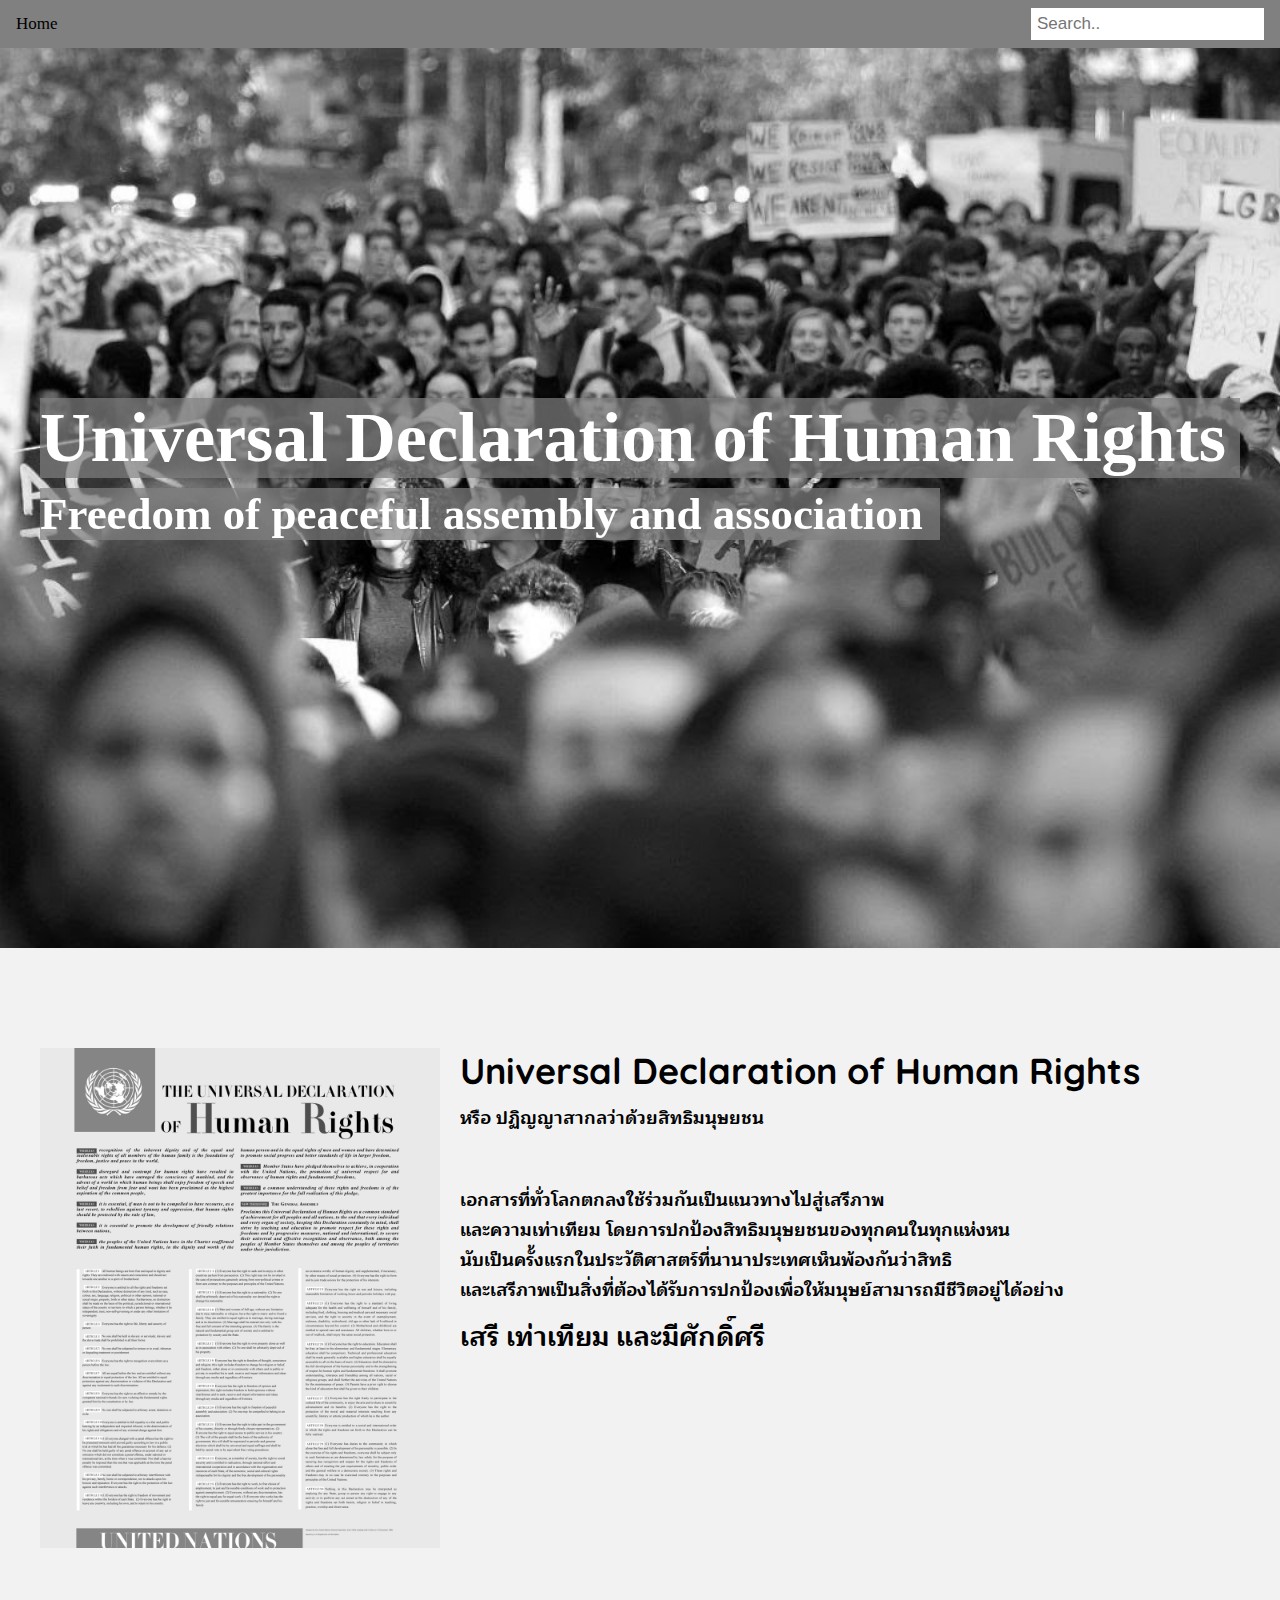
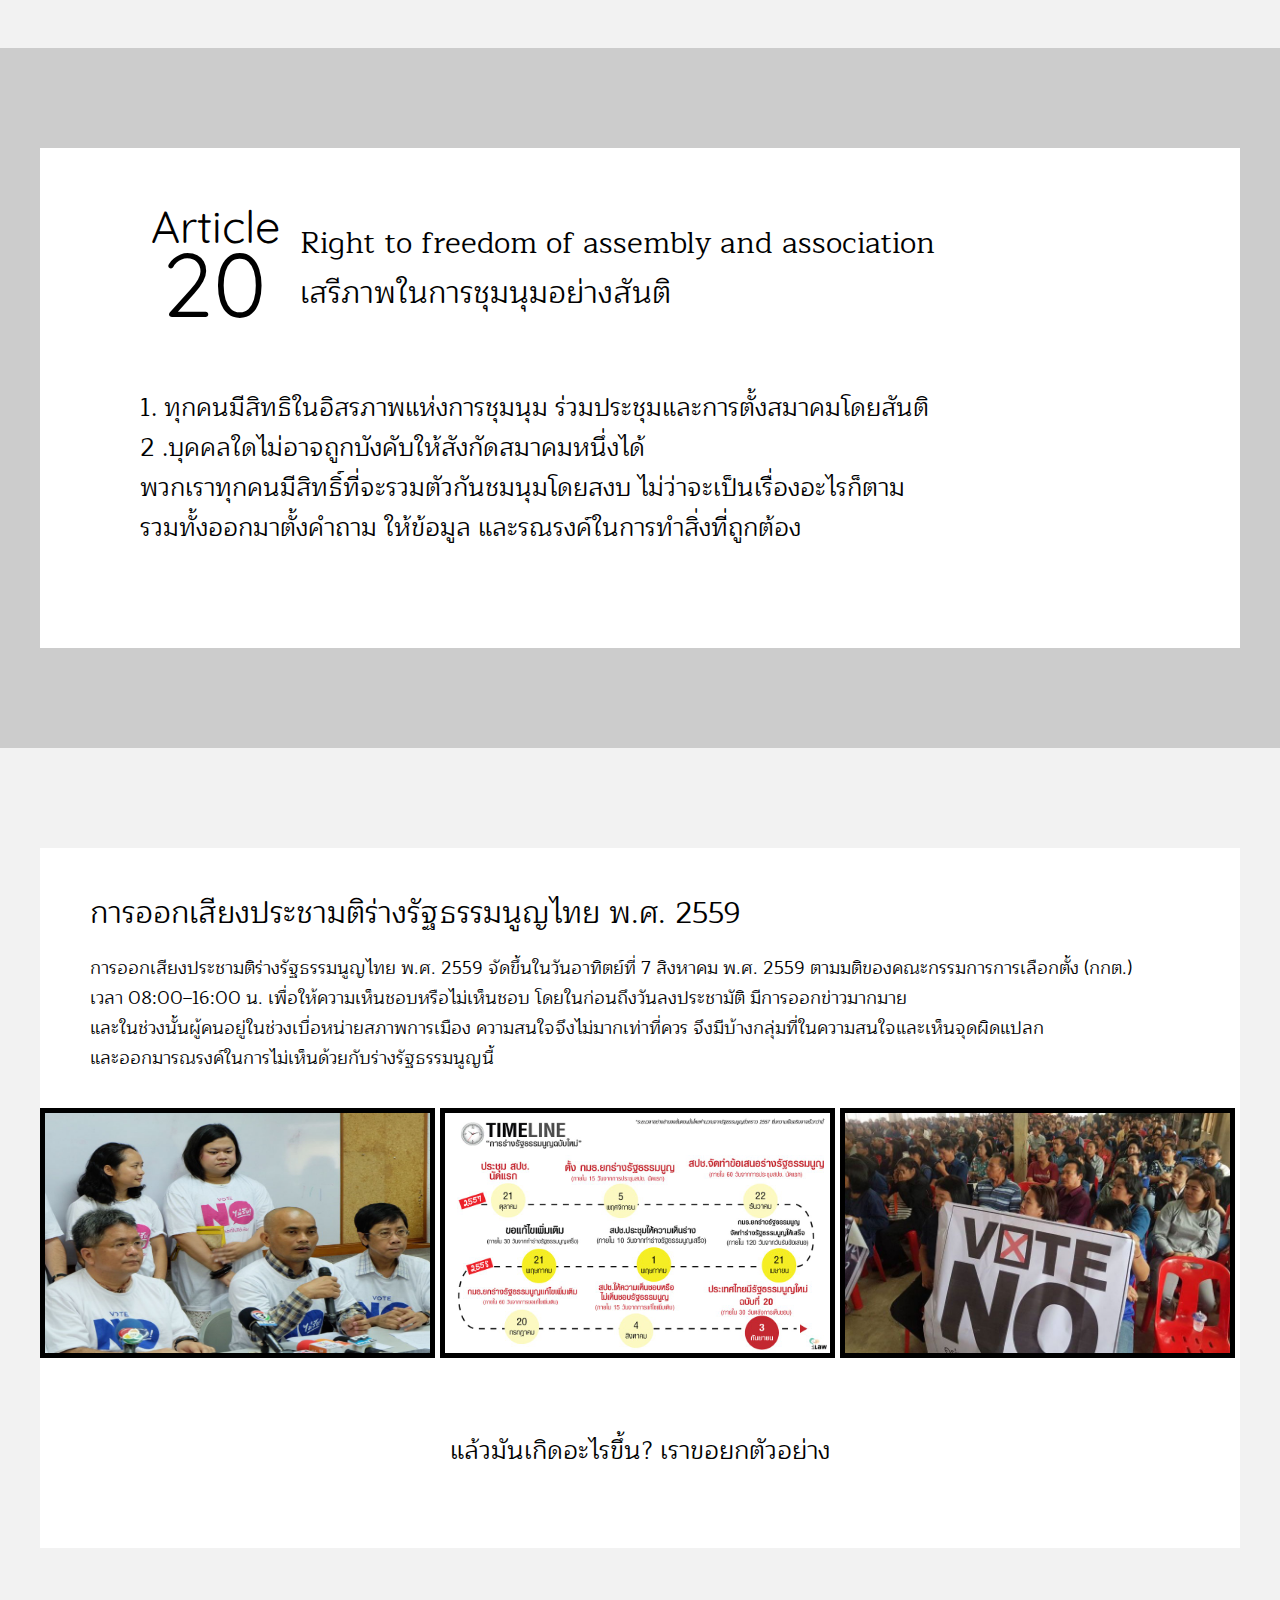
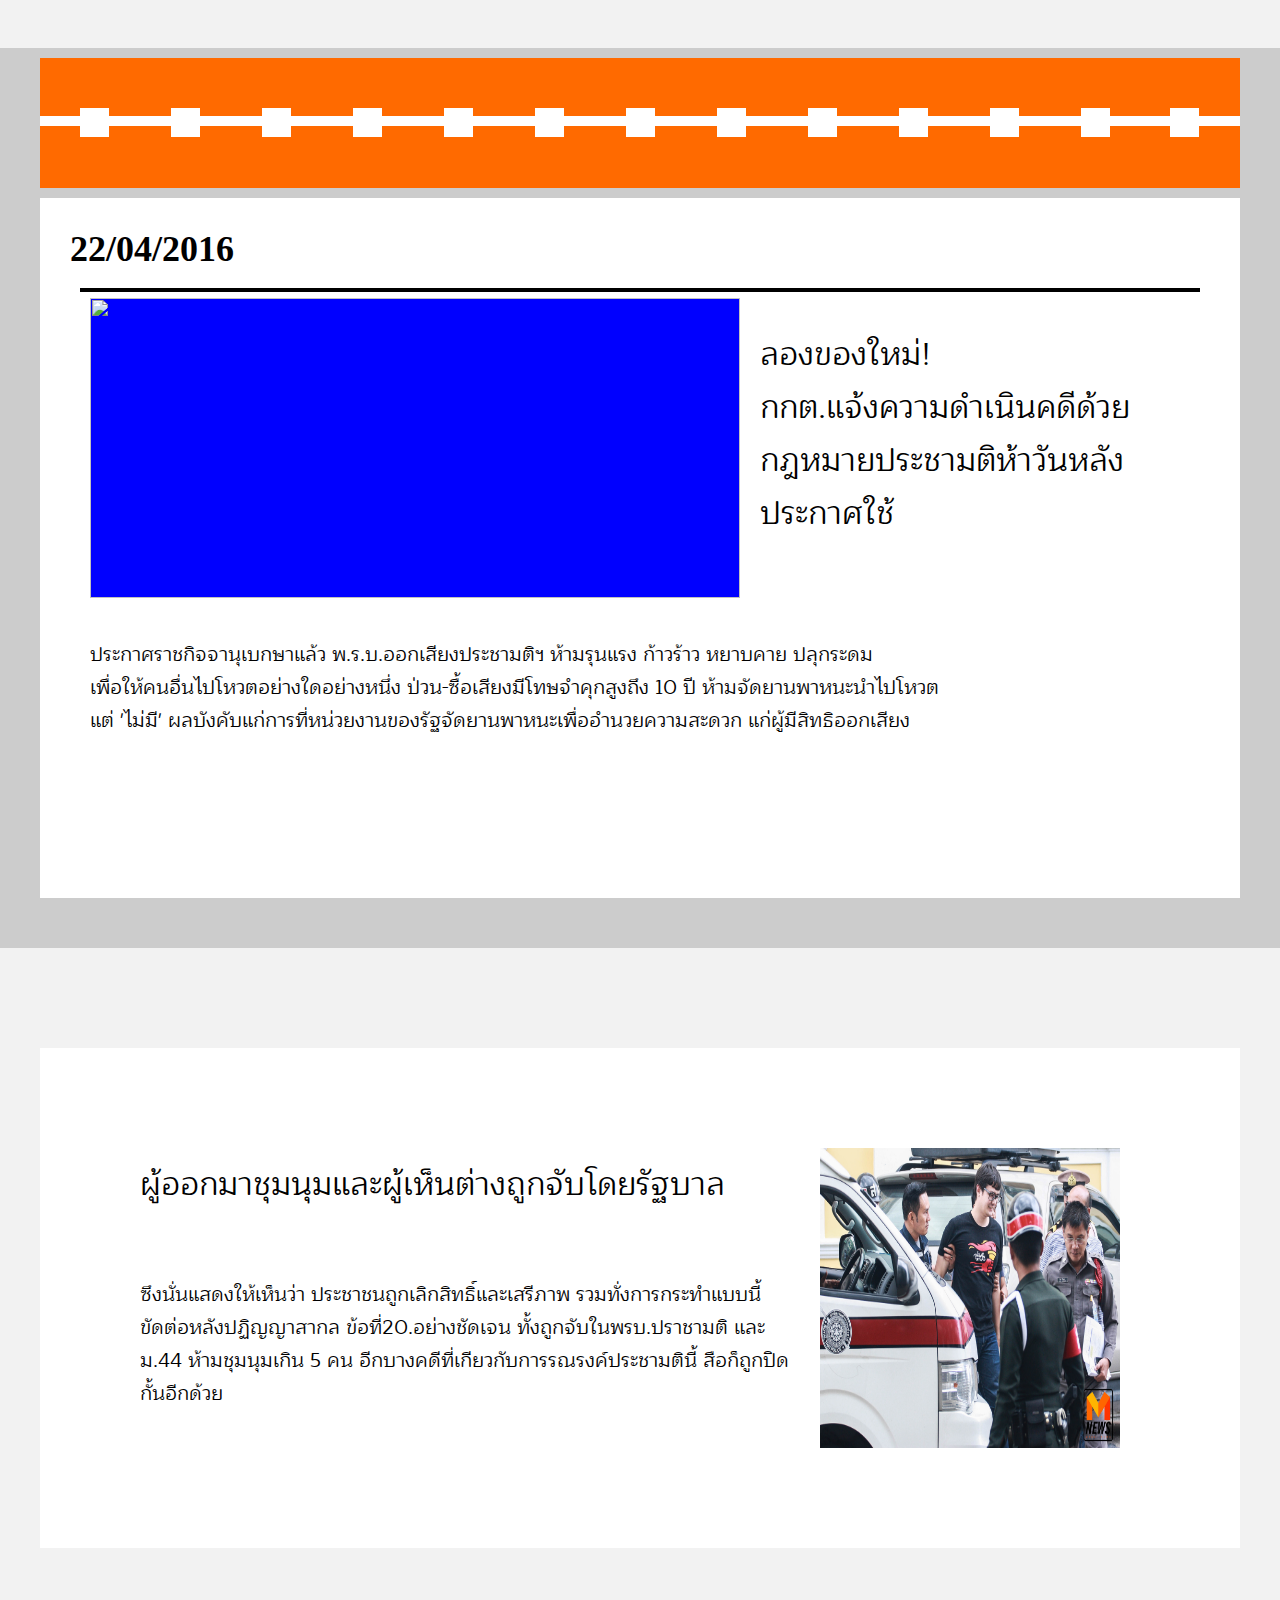
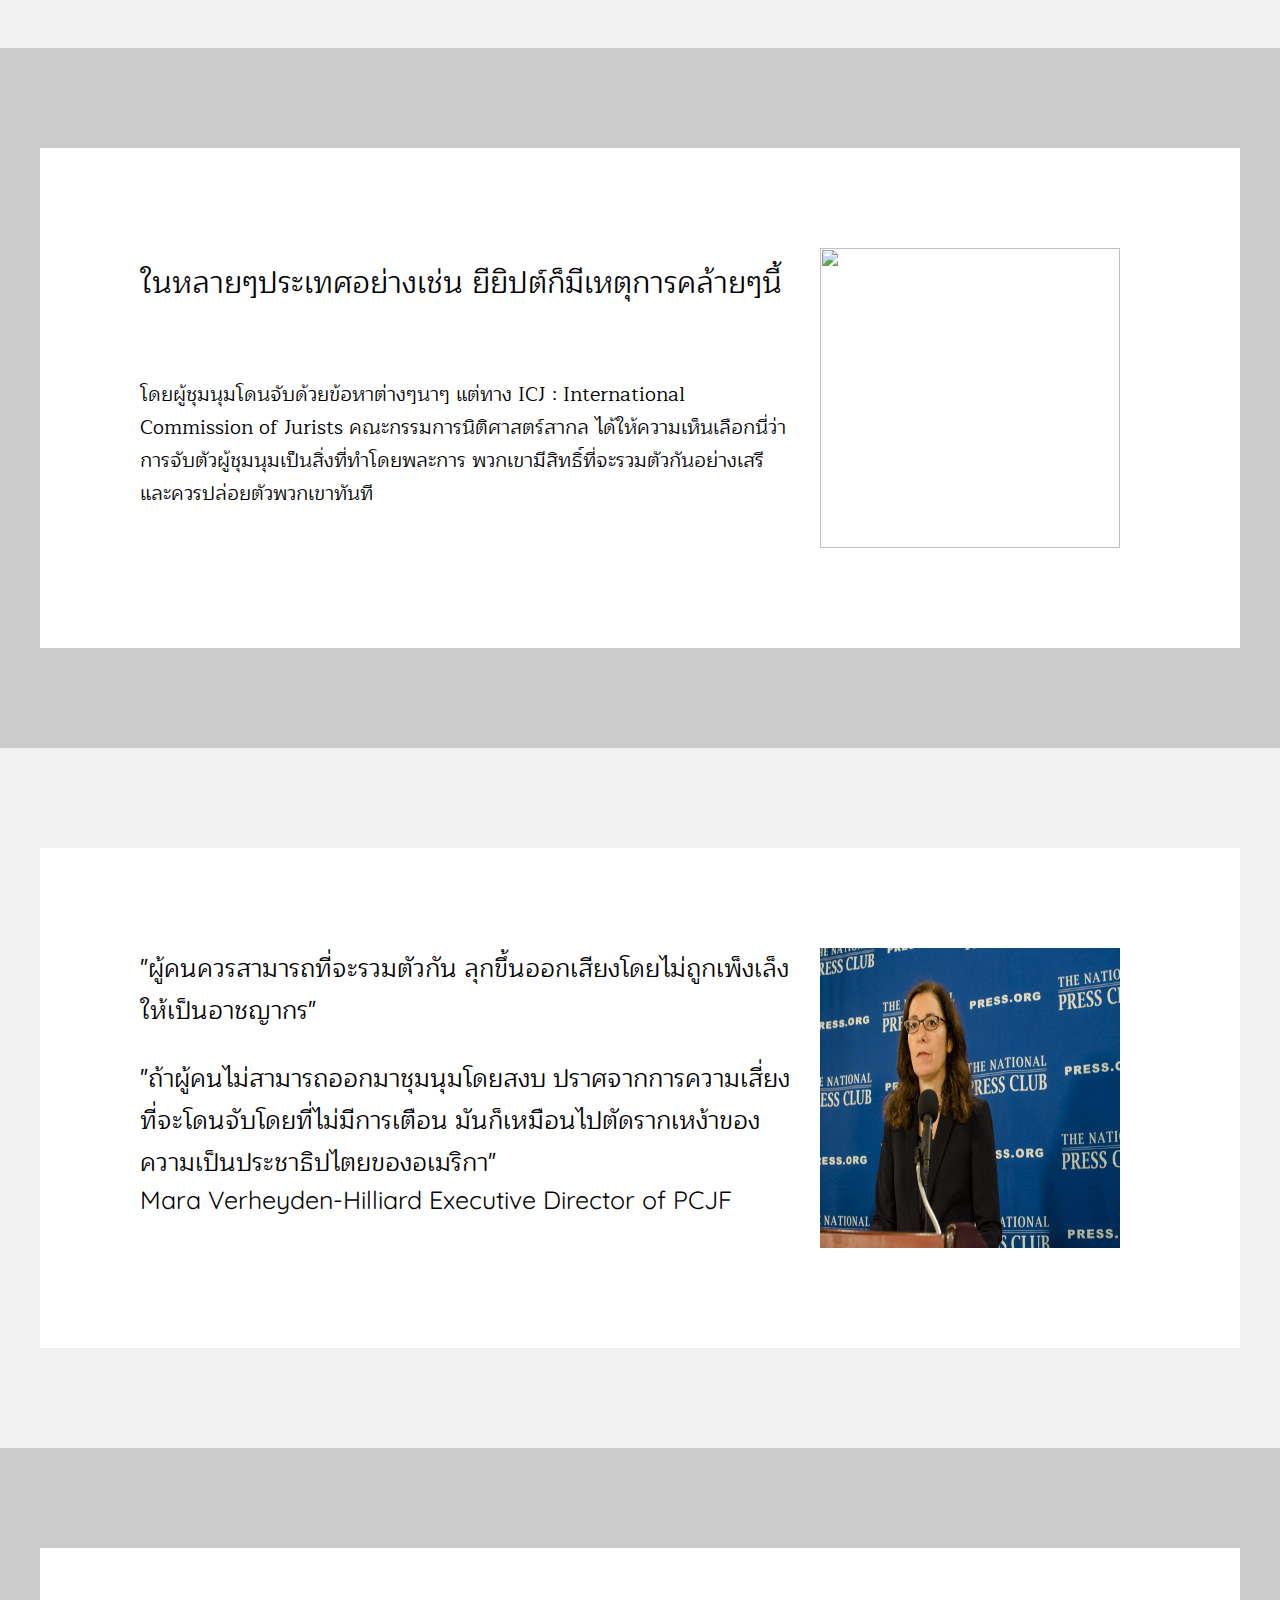
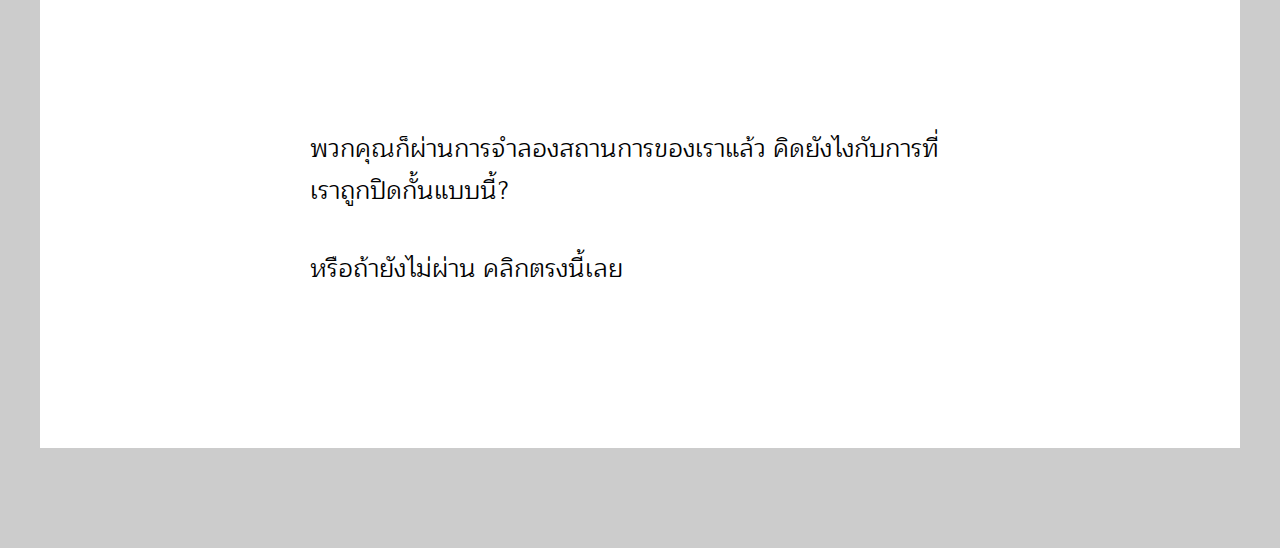
==== commit 8d046bbb: "Update index.html" ====
--- a/index.html
+++ b/index.html
@@ -36,7 +36,7 @@
 					นับเป็นครั้งแรกในประวัติศาสตร์ที่นานาประเทศเห็นพ้องกันว่าสิทธิ<br>
 					และเสรีภาพเป็นสิ่งที่ต้องได้รับการปกป้องเพื่อให้มนุษย์สามารถมีชีวิตอยู่ได้อย่าง<br>
 				</h4>
-				<h2>เสรี เท่าเทียม และมีศักดิ์ศรี</h2>
+				<h2 class="c1-passage">เสรี เท่าเทียม และมีศักดิ์ศรี</h2>
 			</div>
 		</div>
 	</div>
@@ -92,19 +92,19 @@
 						<div class="minibox" onclick='changepage(14)'></div>
 						<div class="minibox" onclick='changepage(15)'></div>
 						<div class="minibox" onclick='changepage(16)'></div>
-						<div class="minitext">22/04</div>
-						<div class="minitext">27/04</div>
-						<div class="minitext">20/06</div>
-						<div class="minitext">10/07</div>
-						<div class="minitext">11/07</div>
-						<div class="minitext">16/07</div>
-						<div class="minitext">21/07</div>
-						<div class="minitext">25/07</div>
-						<div class="minitext">26/07</div>
-						<div class="minitext">27/07</div>
-						<div class="minitext">28/07</div>
-						<div class="minitext">04/08</div>
-						<div class="minitext">06/08</div>
+						<div class="minitext">22/เมษายน</div>
+						<div class="minitext">27/เมษายน</div>
+						<div class="minitext">20/มิถุนายน</div>
+						<div class="minitext">10/กรกฎาคม</div>
+						<div class="minitext">11/กรกฎาคม</div>
+						<div class="minitext">16/กรกฎาคม</div>
+						<div class="minitext">21/กรกฎาคม</div>
+						<div class="minitext">25/กรกฎาคม</div>
+						<div class="minitext">26/กรกฎาคม</div>
+						<div class="minitext">27/กรกฎาคม</div>
+						<div class="minitext">28/กรกฎาคม</div>
+						<div class="minitext">04/สิงหาคม</div>
+						<div class="minitext">06/สิงหาคม</div>
 						<hr class="orange">
 					</div>
 			</div>
--- a/style.css
+++ b/style.css
@@ -207,9 +207,9 @@
 	.minitext{
 		position: absolute;
 		left:40px;
-		background-color: hsl(25, 100%, 50%);
+		background-color: transparent;
 		top:10px;
-		width:65px;
+		width:80px;
 		border:0px;
 	}
 	.minibox:hover{
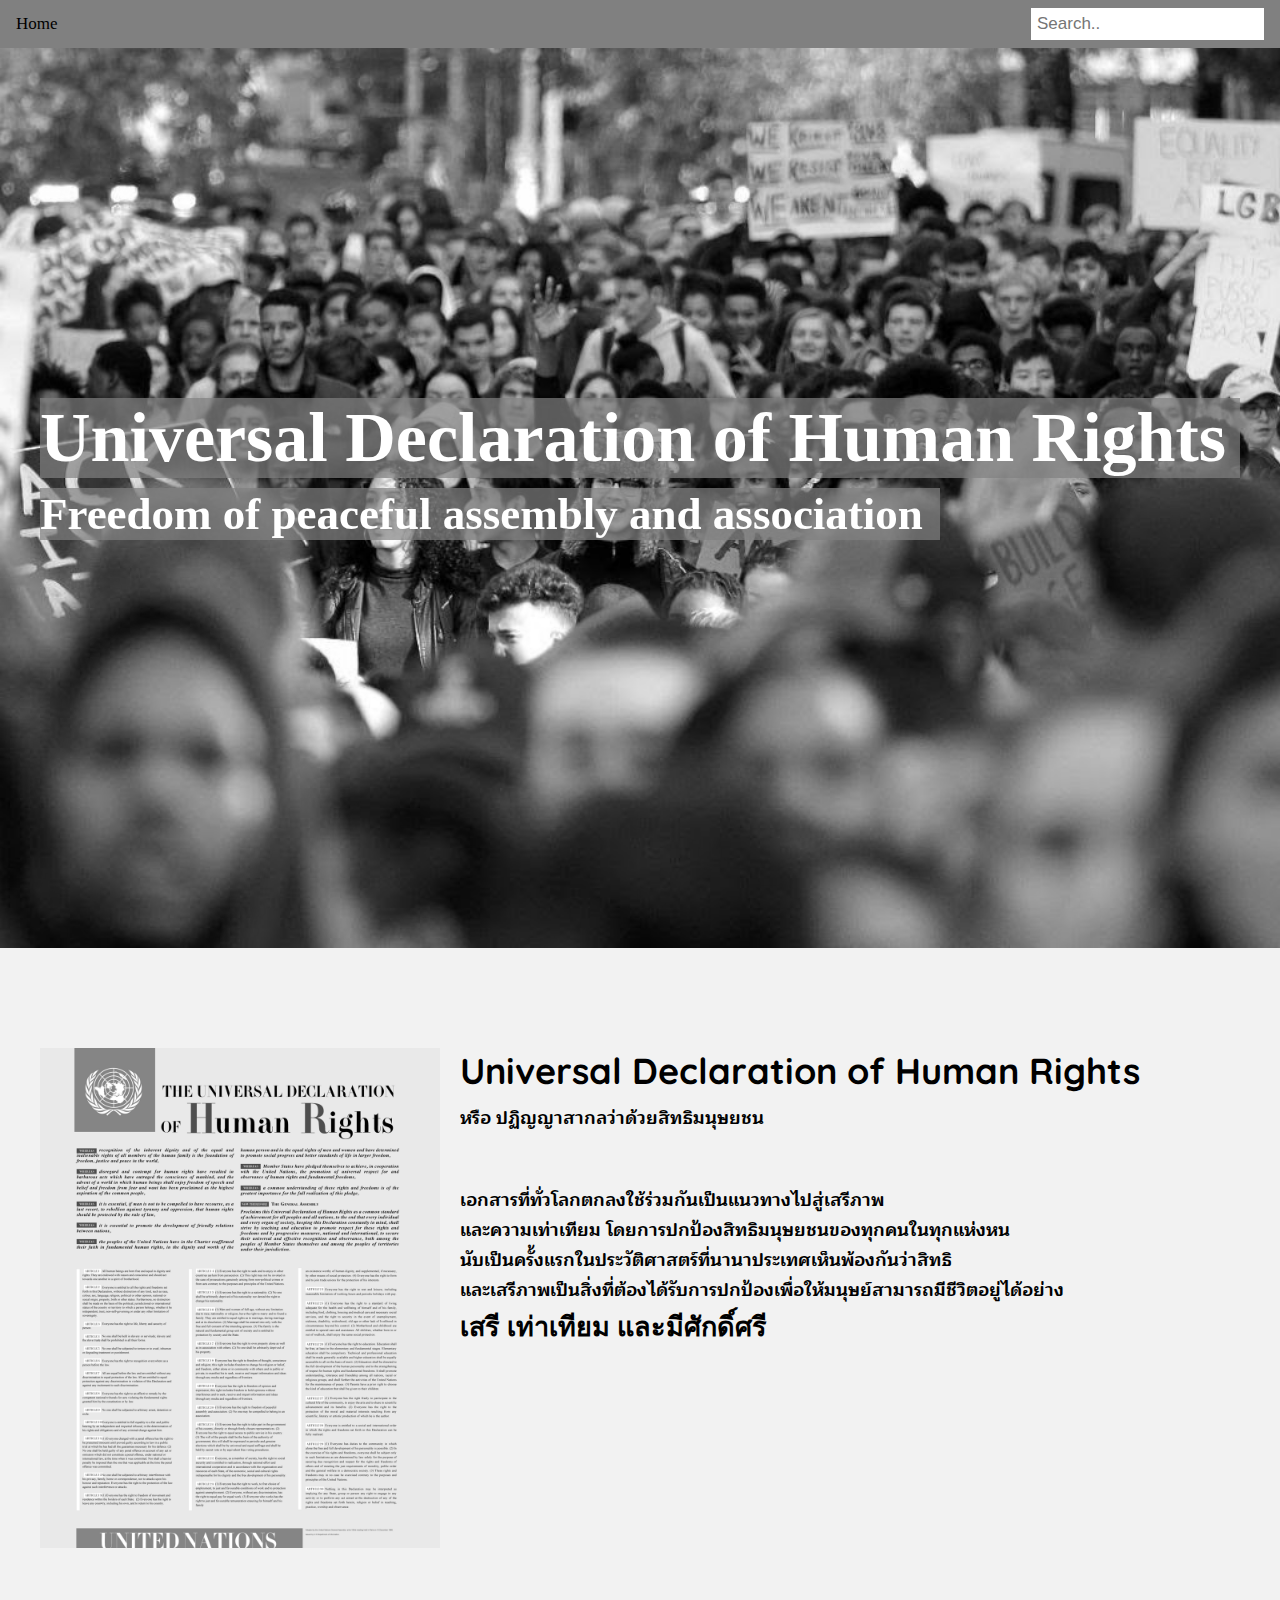
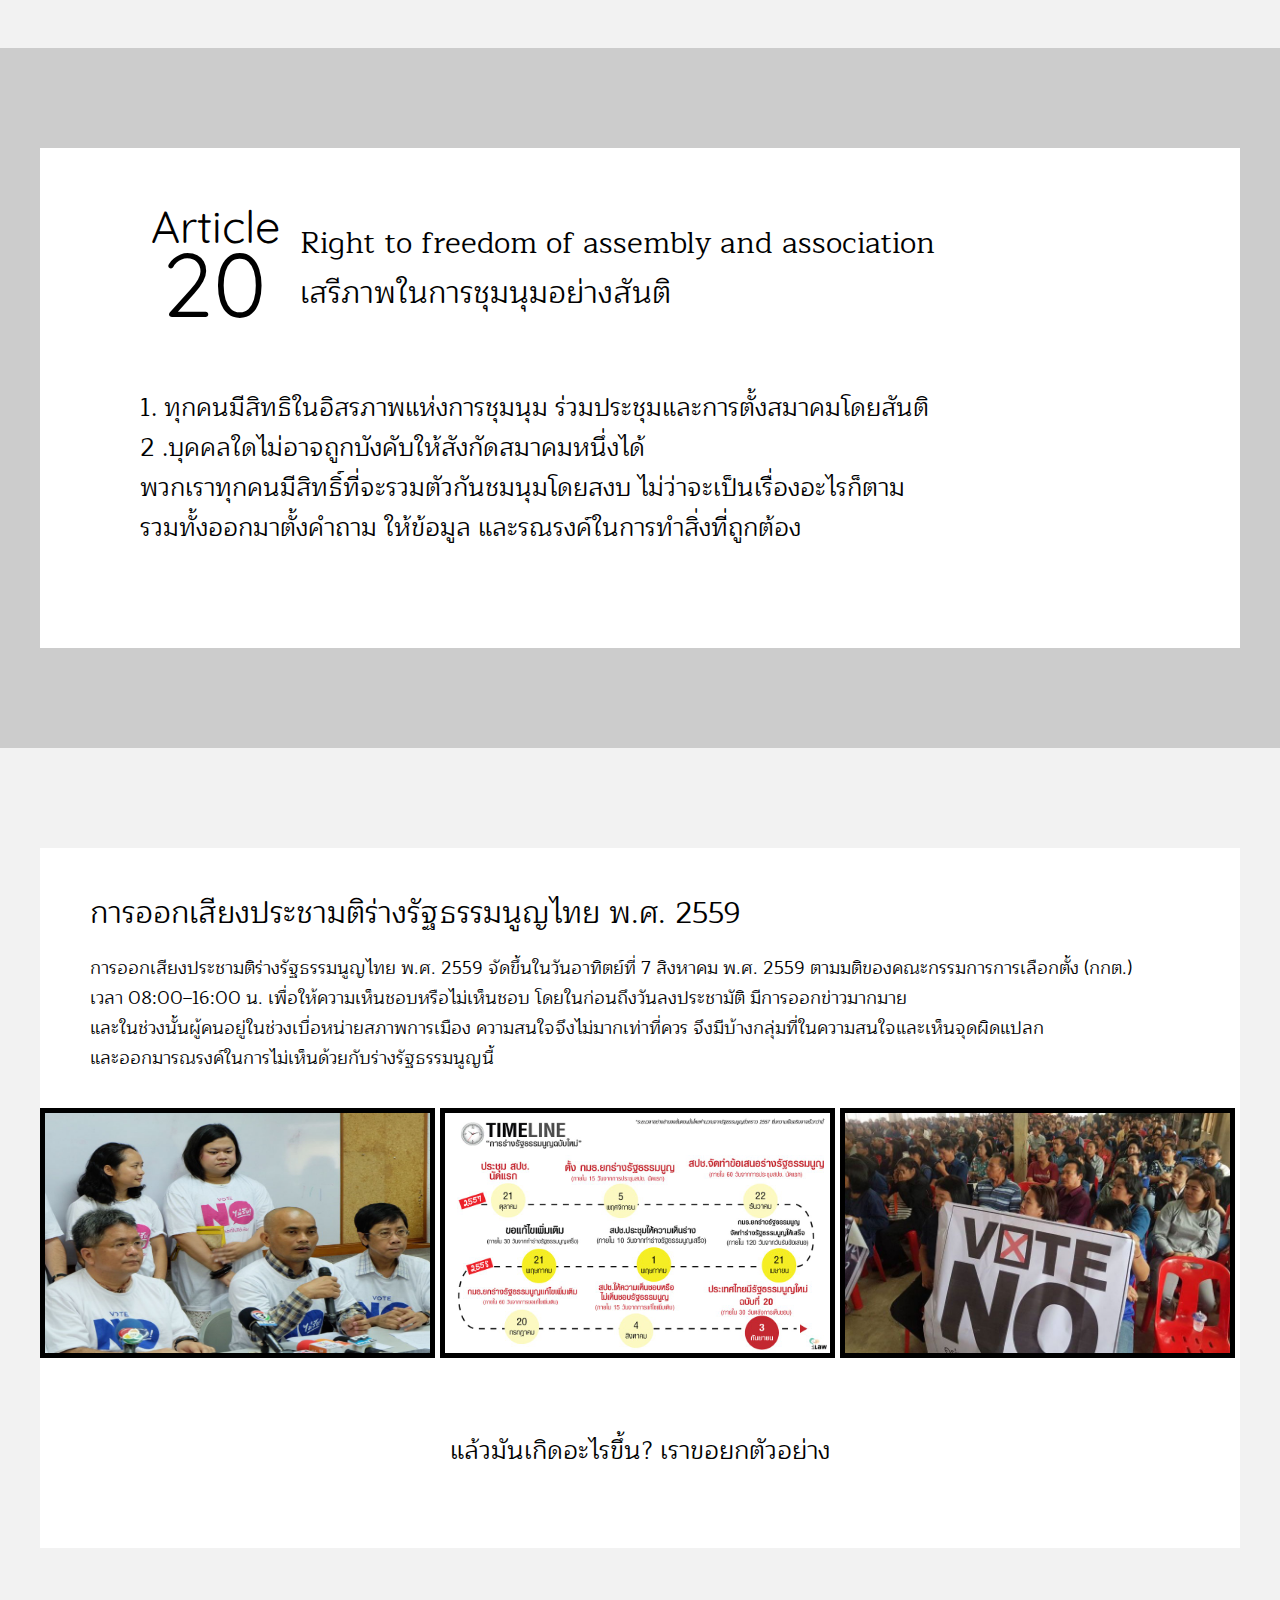
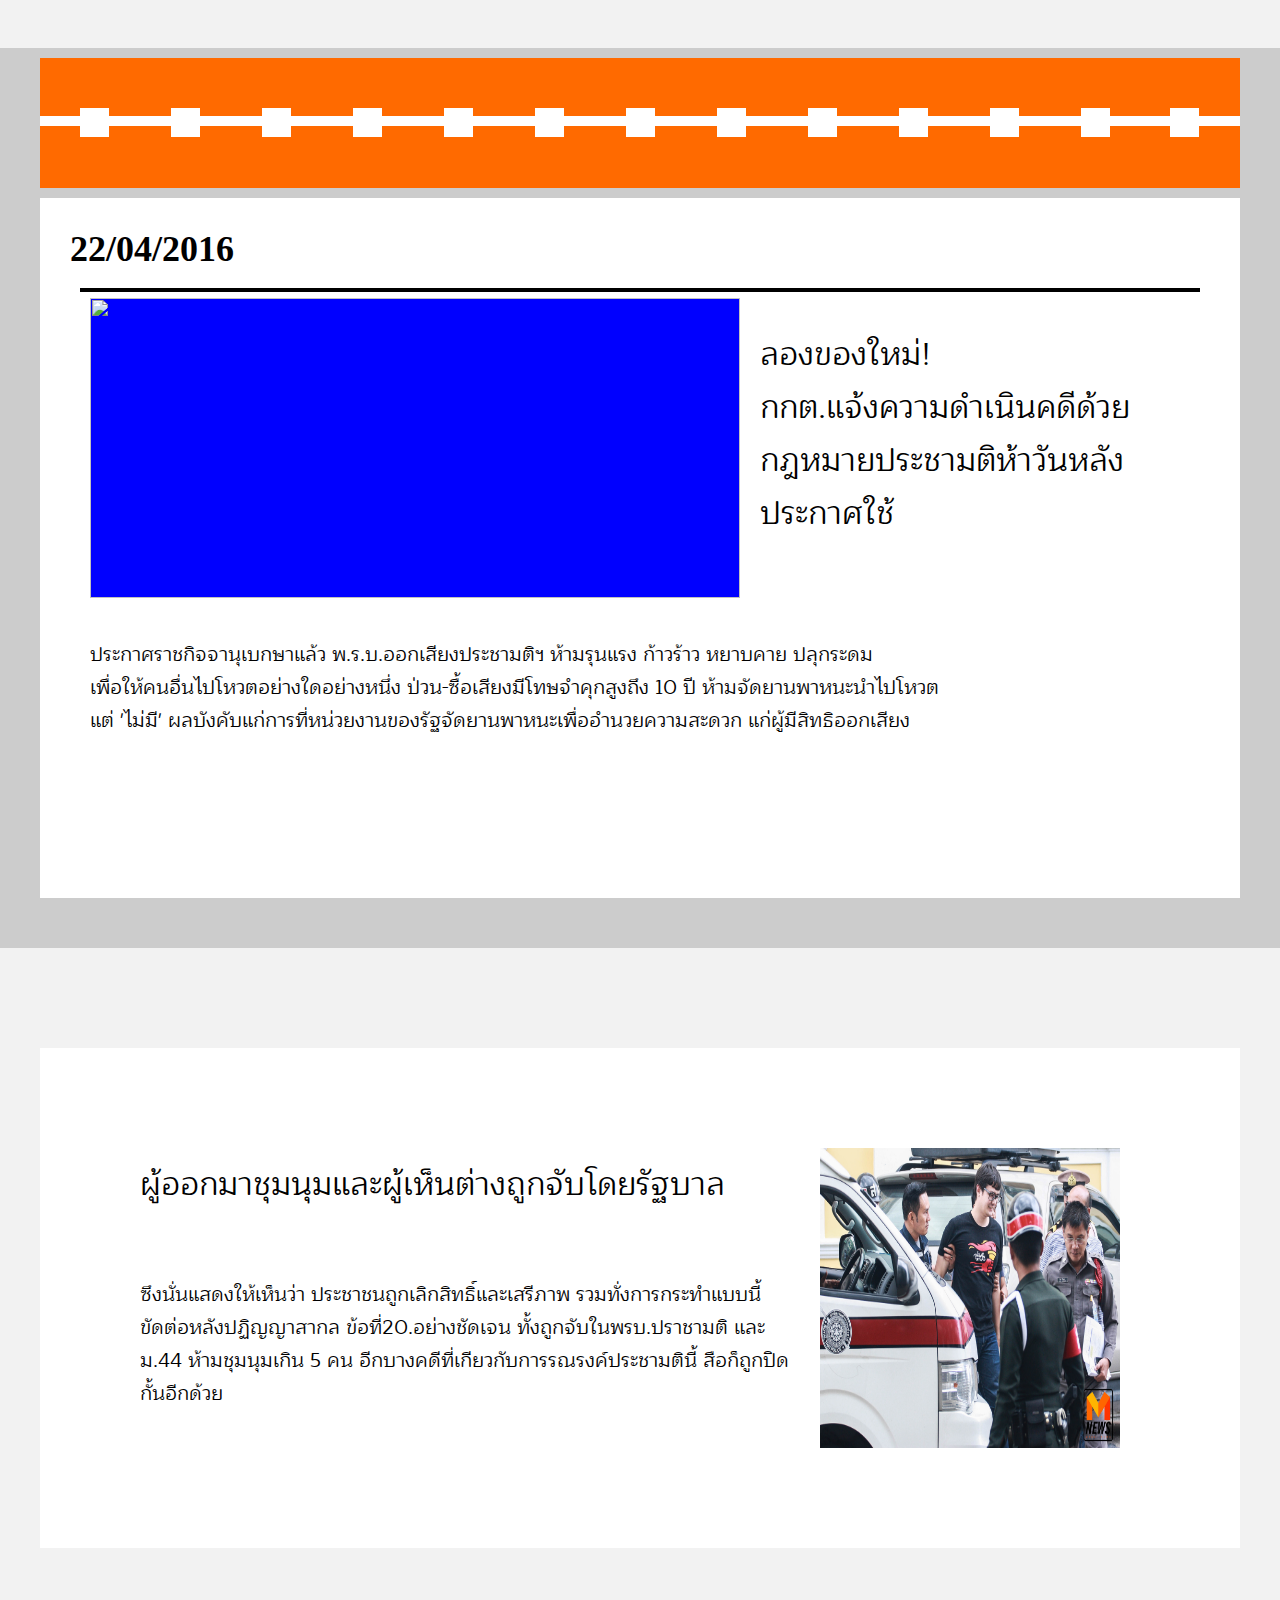
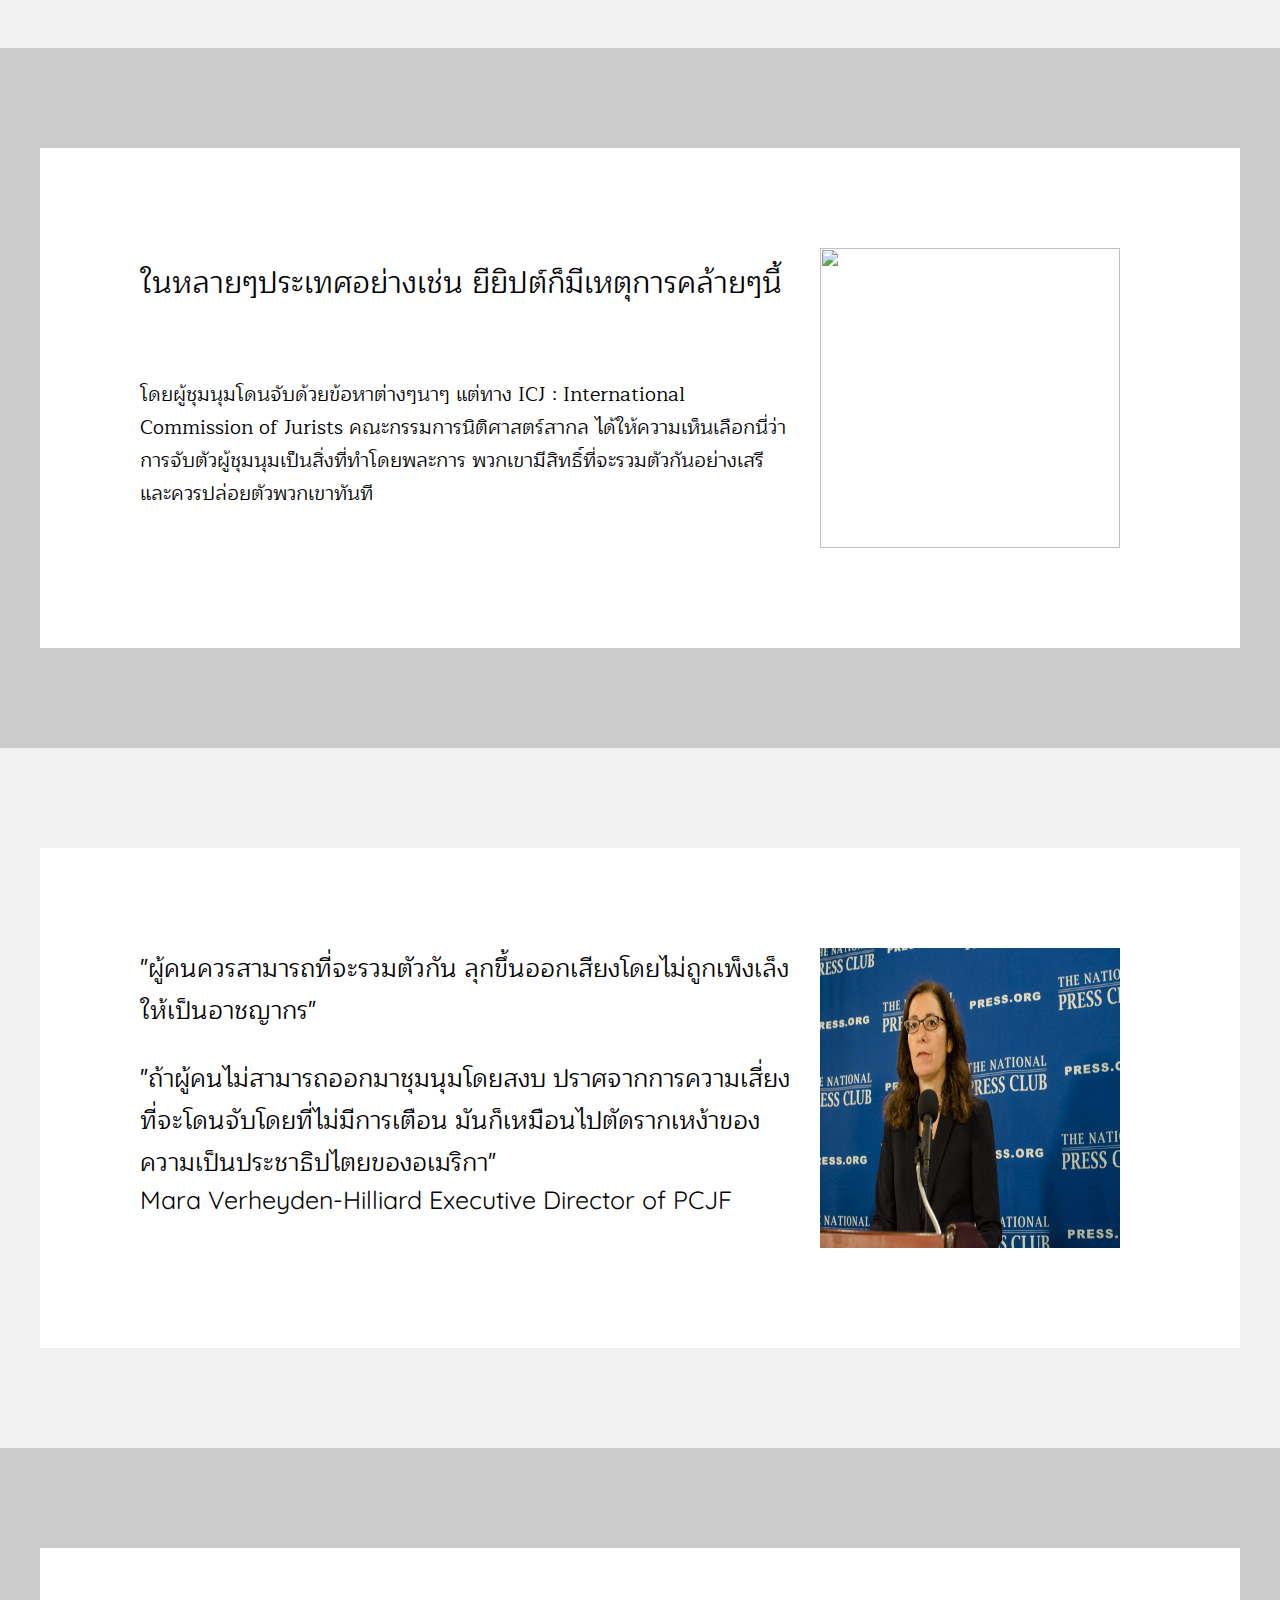
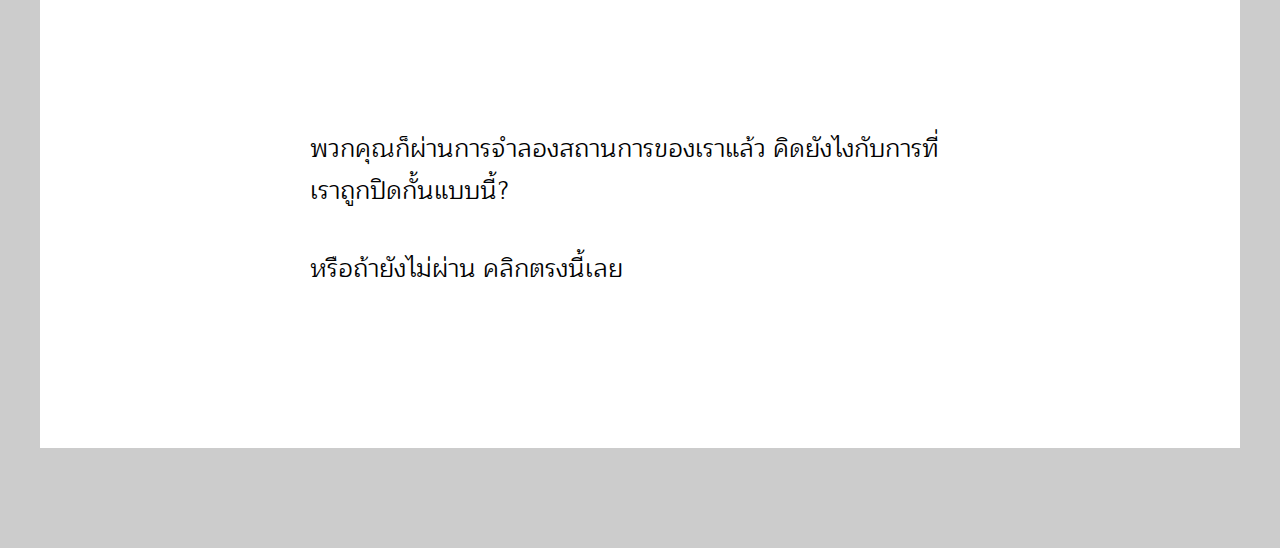
==== commit 7d60283e: "แก้รูป" ====
--- a/index.html
+++ b/index.html
@@ -36,7 +36,7 @@
 					นับเป็นครั้งแรกในประวัติศาสตร์ที่นานาประเทศเห็นพ้องกันว่าสิทธิ<br>
 					และเสรีภาพเป็นสิ่งที่ต้องได้รับการปกป้องเพื่อให้มนุษย์สามารถมีชีวิตอยู่ได้อย่าง<br>
 				</h4>
-				<h2 class="c1-passage">เสรี เท่าเทียม และมีศักดิ์ศรี</h2>
+				<h2>เสรี เท่าเทียม และมีศักดิ์ศรี</h2>
 			</div>
 		</div>
 	</div>
@@ -122,7 +122,7 @@
 			<div class="container c5">
 				<div class="box event-box">	
 					<h1 class="date">27/04/2016</h1><hr class="line">
-					<div class="event"><p><img src="https://www.thairath.co.th/media/NjpUs24nCQKx5e1EaD7ZrF8gtCjuDGi0xzEOZzGopF1.webp" style="width:100%;height:300px;"></p></div>
+					<div class="event"><p><img src="https://www.thairath.co.th/media/NjpUs24nCQKx5e1EaD7ZrF8gtCjuDGi0xzEOZzGopF1.web" style="width:100%;height:300px;"></p></div>
 					<div class="cx-subbox"><p class="cx-head">กกต. แจ้งความเอาผิดองค์กรขอนแก่น โพสต์หยาบคายชี้นำโหวตร่าง รธน.</p></div>
 					<div class="cx-subboxa"><p class="cx-passage">นายสมชัย ศรีสุทธิยากร คณะกรรมการการเลือกตั้ง หรือ กกต. เข้าแจ้งความต่อพนักงานสอบสวน สน.ทุ่งสองห้อง เพื่อให้ดำเนินการเอาผิดกับองค์กรที่เป็นกองทุนจดทะเบียนใน จ.ขอนแก่น กระทำความผิดตาม พ.ร.บ.ว่าด้วยการทำประชามติ ด้วยการโพสต์ข้อความผ่านเฟซบุ๊กด้วยถ้อยคำที่หยาบคาย ก้าวร้าว รุนแรง เชื่อมโยงไปสู่การชี้นำว่าจะรับหรือไม่รับร่างรัฐธรรมนูญ ซึ่งฐานความผิดตามมาตรา 61 วรรคสอง โทษสูงสุดคือจำคุก 10 ปี ปรับไม่เกิน 200,000 บาท และศาลอาจสั่งเพิกถอนสิทธิ์เลือกตั้งอีก 10 ปีได้
 						</p>
@@ -146,7 +146,7 @@
 			<div class="container c7">
 				<div class="box event-box">	
 					<h1 class="date">10/07/2016</h1><hr class="line">
-					<div class="event"><img src="https://www.thairath.co.th/media/NjpUs24nCQKx5e1EZ20WrOHBOUrtpizyYt1MkvSYw2z.webp" style="width:100%;height:300px;"></div>
+					<div class="event"><img src="https://www.thairath.co.th/media/NjpUs24nCQKx5e1EZ20WrOHBOUrtpizyYt1MkvSYw2z.web" style="width:100%;height:300px;"></div>
 					<div class="cx-subbox"><p class="cx-head">นปช.บ้านโป่งพบตร. ยึดแผ่นพับโหวตโน</p></div>
 					<div class="cx-subboxa"><p class="cx-passage">แกนนำ นปช จ.ราชบุรี พร้อมพวกรวม 18 คน สว. (สอบสวน) สภ.บ้านโป่ง ตามหมายเรียกของ สภ.บ้านโป่ง<br> สืบเนื่องจากวันที่ 19 มิ.ย.ที่ผ่านมา มีผู้เข้าร้องทุกข์กล่าวโทษให้ดำเนินคดีกับนายบริบูรณ์พร้อมพวกที่มีจำนวนมากกว่า 5 คนขึ้นไป <br> 
 						ร่วมกันมั่วสุมหรือชุมนุมทางการเมือง ด้วยการไปรวมตัวกันขึ้นป้ายศูนย์ปราบโกงประชามติ <br>  
@@ -245,7 +245,7 @@
 			<div class="container c15">
 				<div class="box event-box">	
 					<h1 class="date">04/08/2016</h1><hr class="line">
-					<div class="event"><p><img src="https://www.thairath.co.th/media/NjpUs24nCQKx5e1EY6llz30ibwq2QXSR5T1QfRJgbfr.webp" style="width:100%;height:300px;"></p></div>
+					<div class="event"><p><img src="https://www.thairath.co.th/media/NjpUs24nCQKx5e1EY6llz30ibwq2QXSR5T1QfRJgbfr.web" style="width:100%;height:300px;"></p></div>
 					<div class="cx-subbox"><p class="cx-head">‘บุญเลิศ’พร้อมพวก 10 คน วืดประกัน! ศาลทหารไม่โอเค-นอนเรือนจำเชียงใหม่</p></div>
 					<div class="cx-subboxa"><p class="cx-passage">ผู้ต้องหา 10 คน ยังถูกควบคุมตัวที่กรุงเทพฯ
 					ทั้งนี้ ทั้งหมดมีความผิดเกี่ยวกับการกระทำความผิด พ.ร.บ.การออกเสียงประชามติ<br>
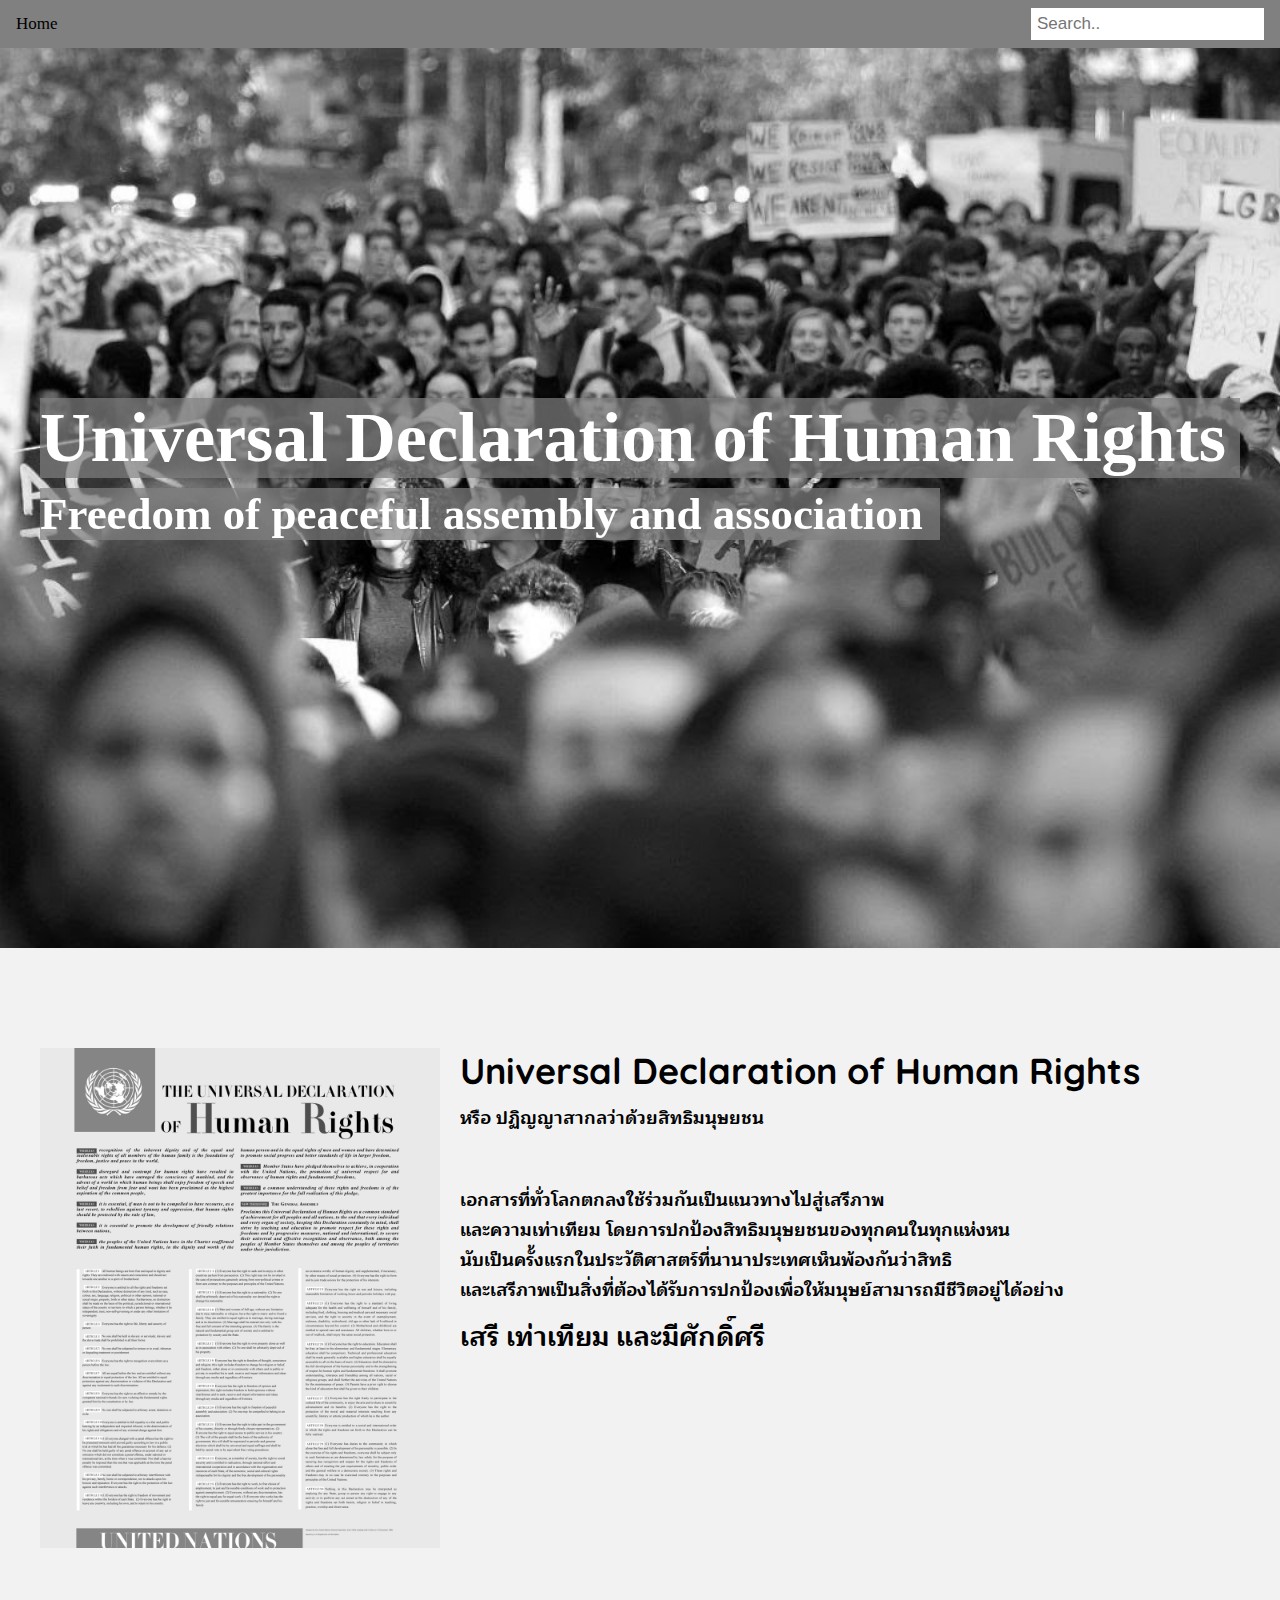
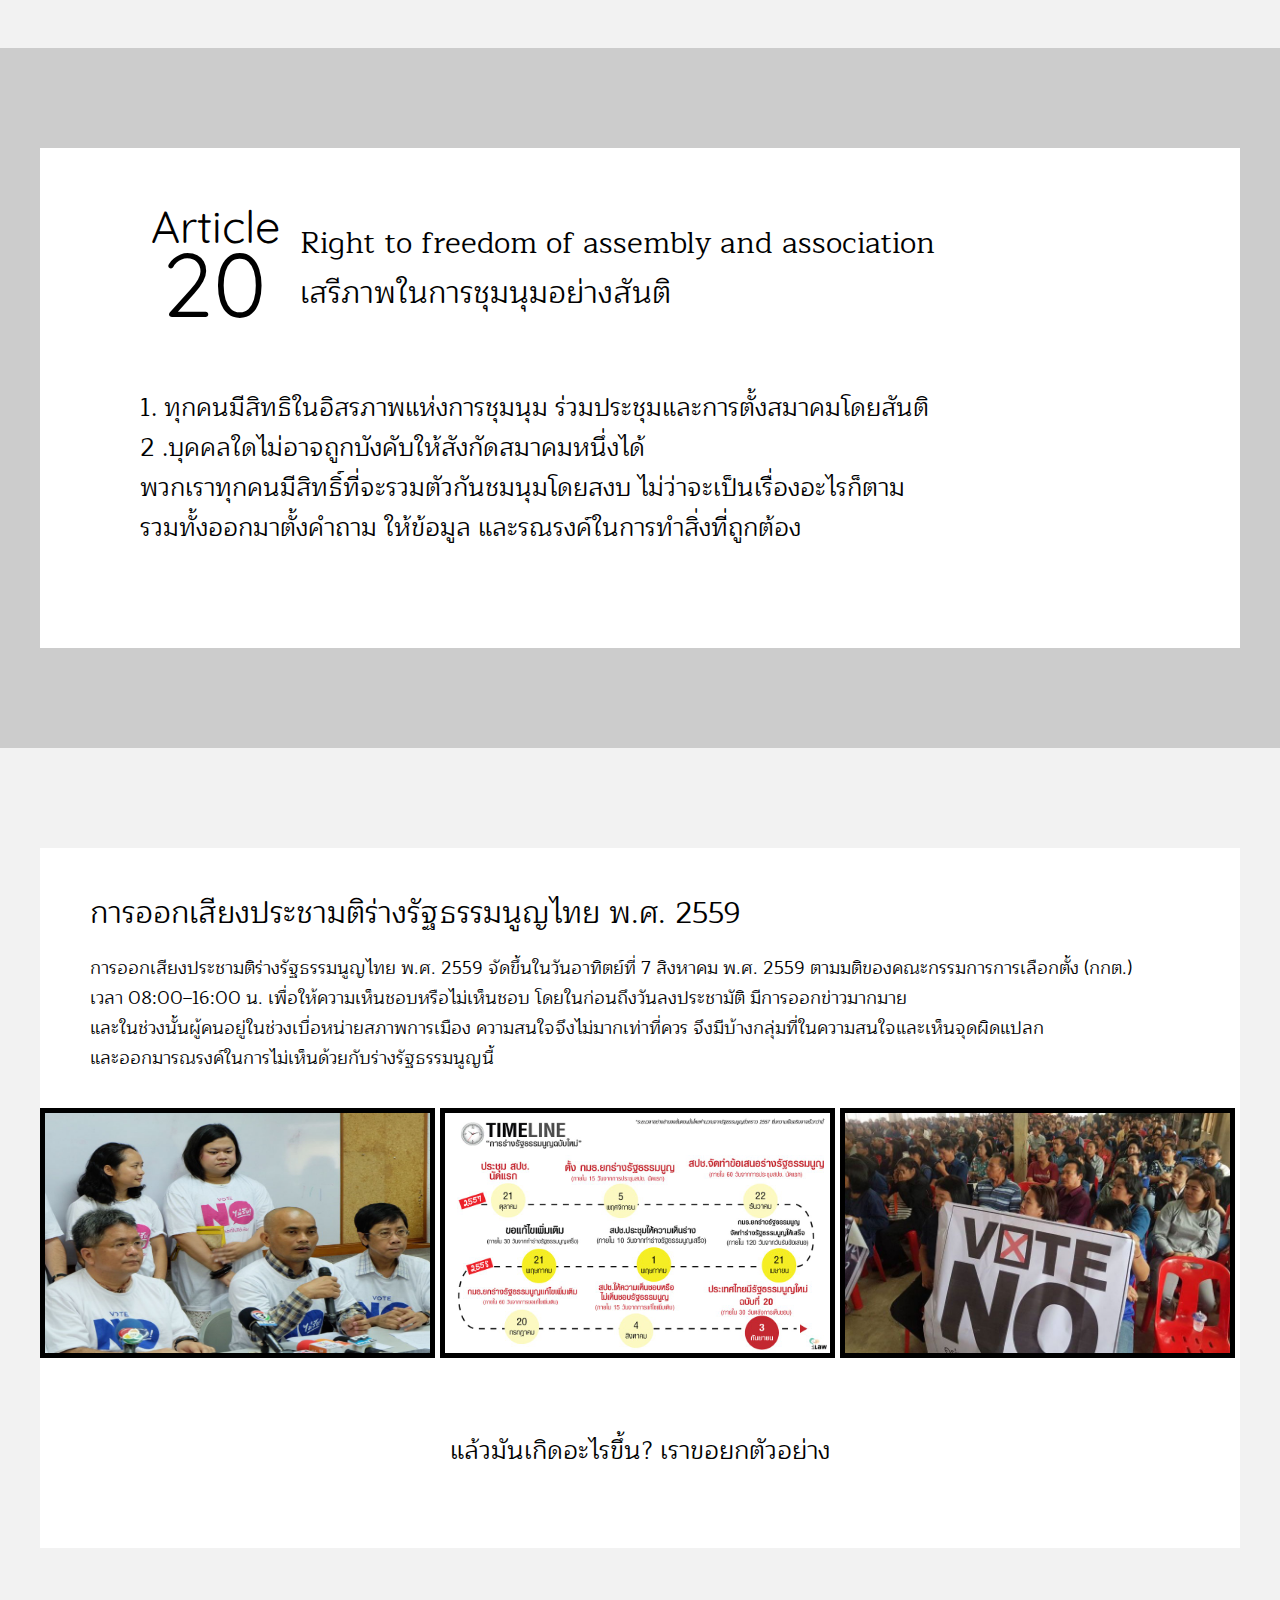
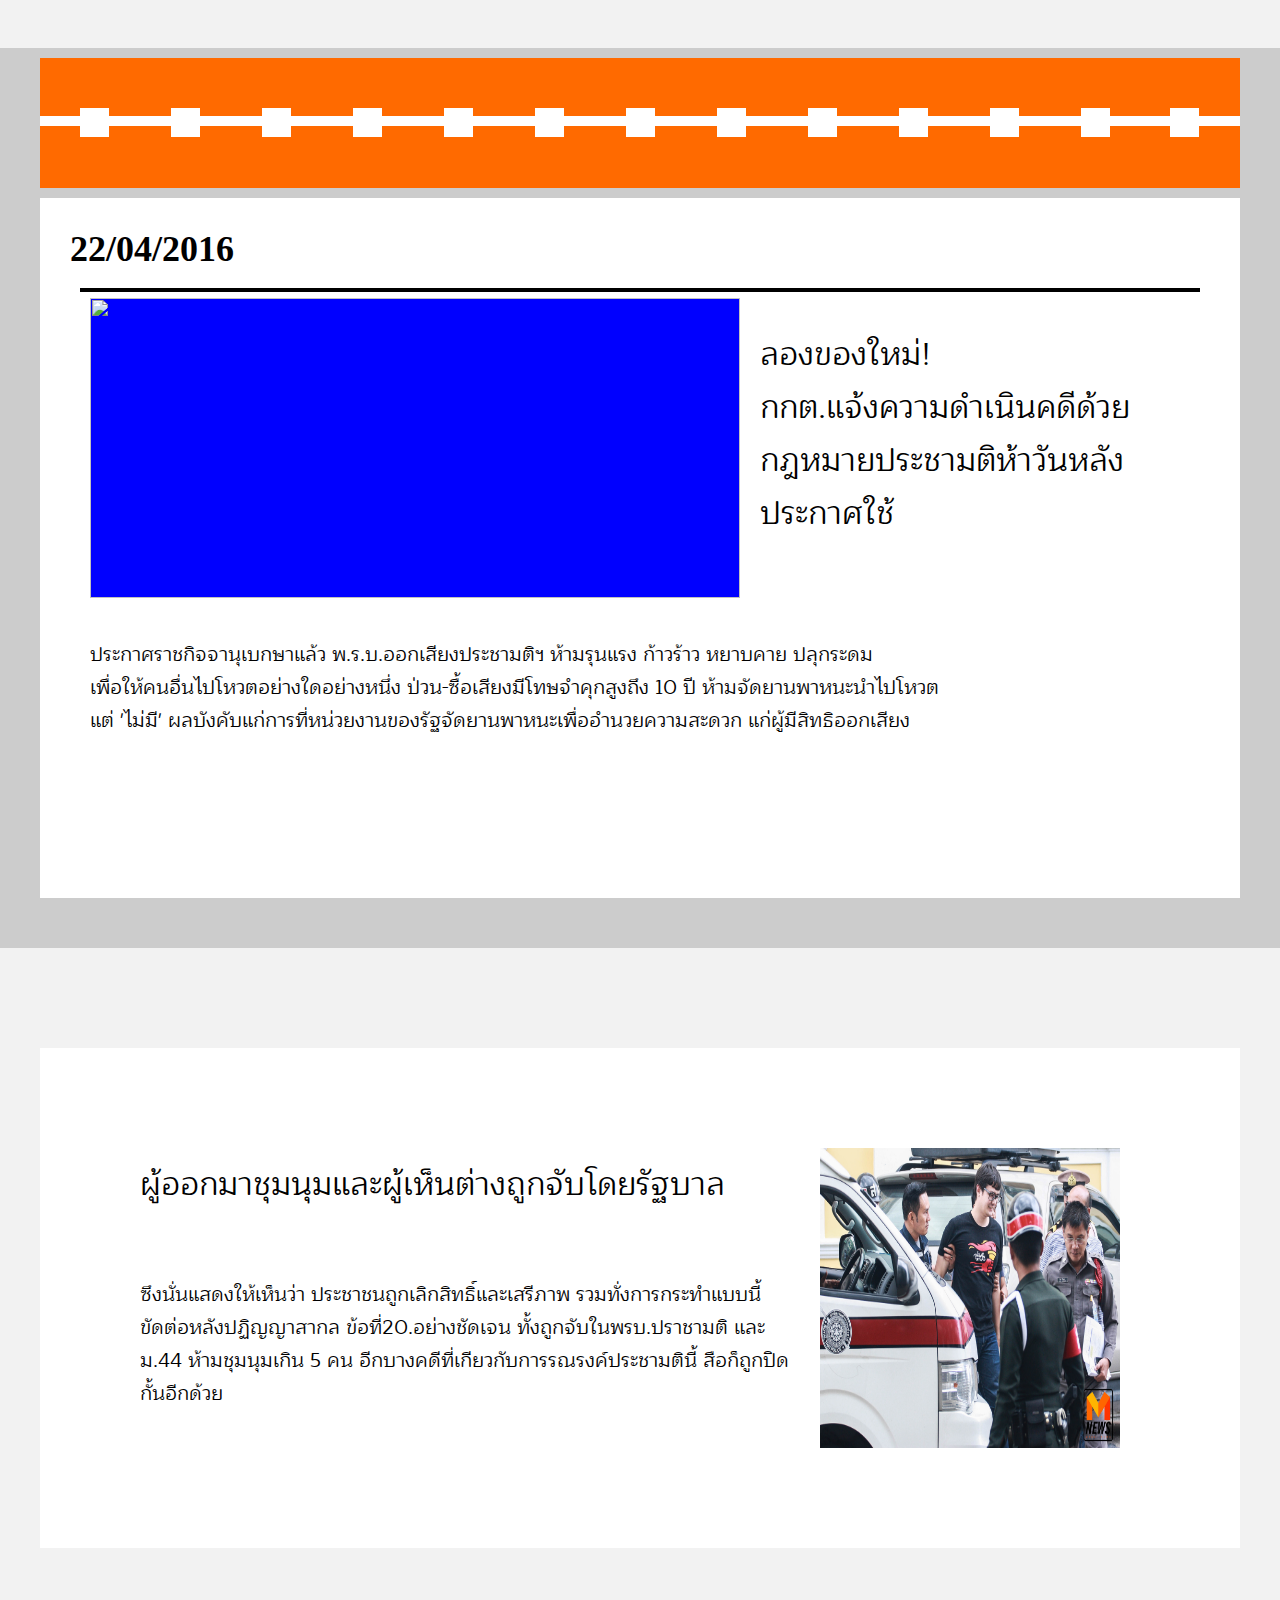
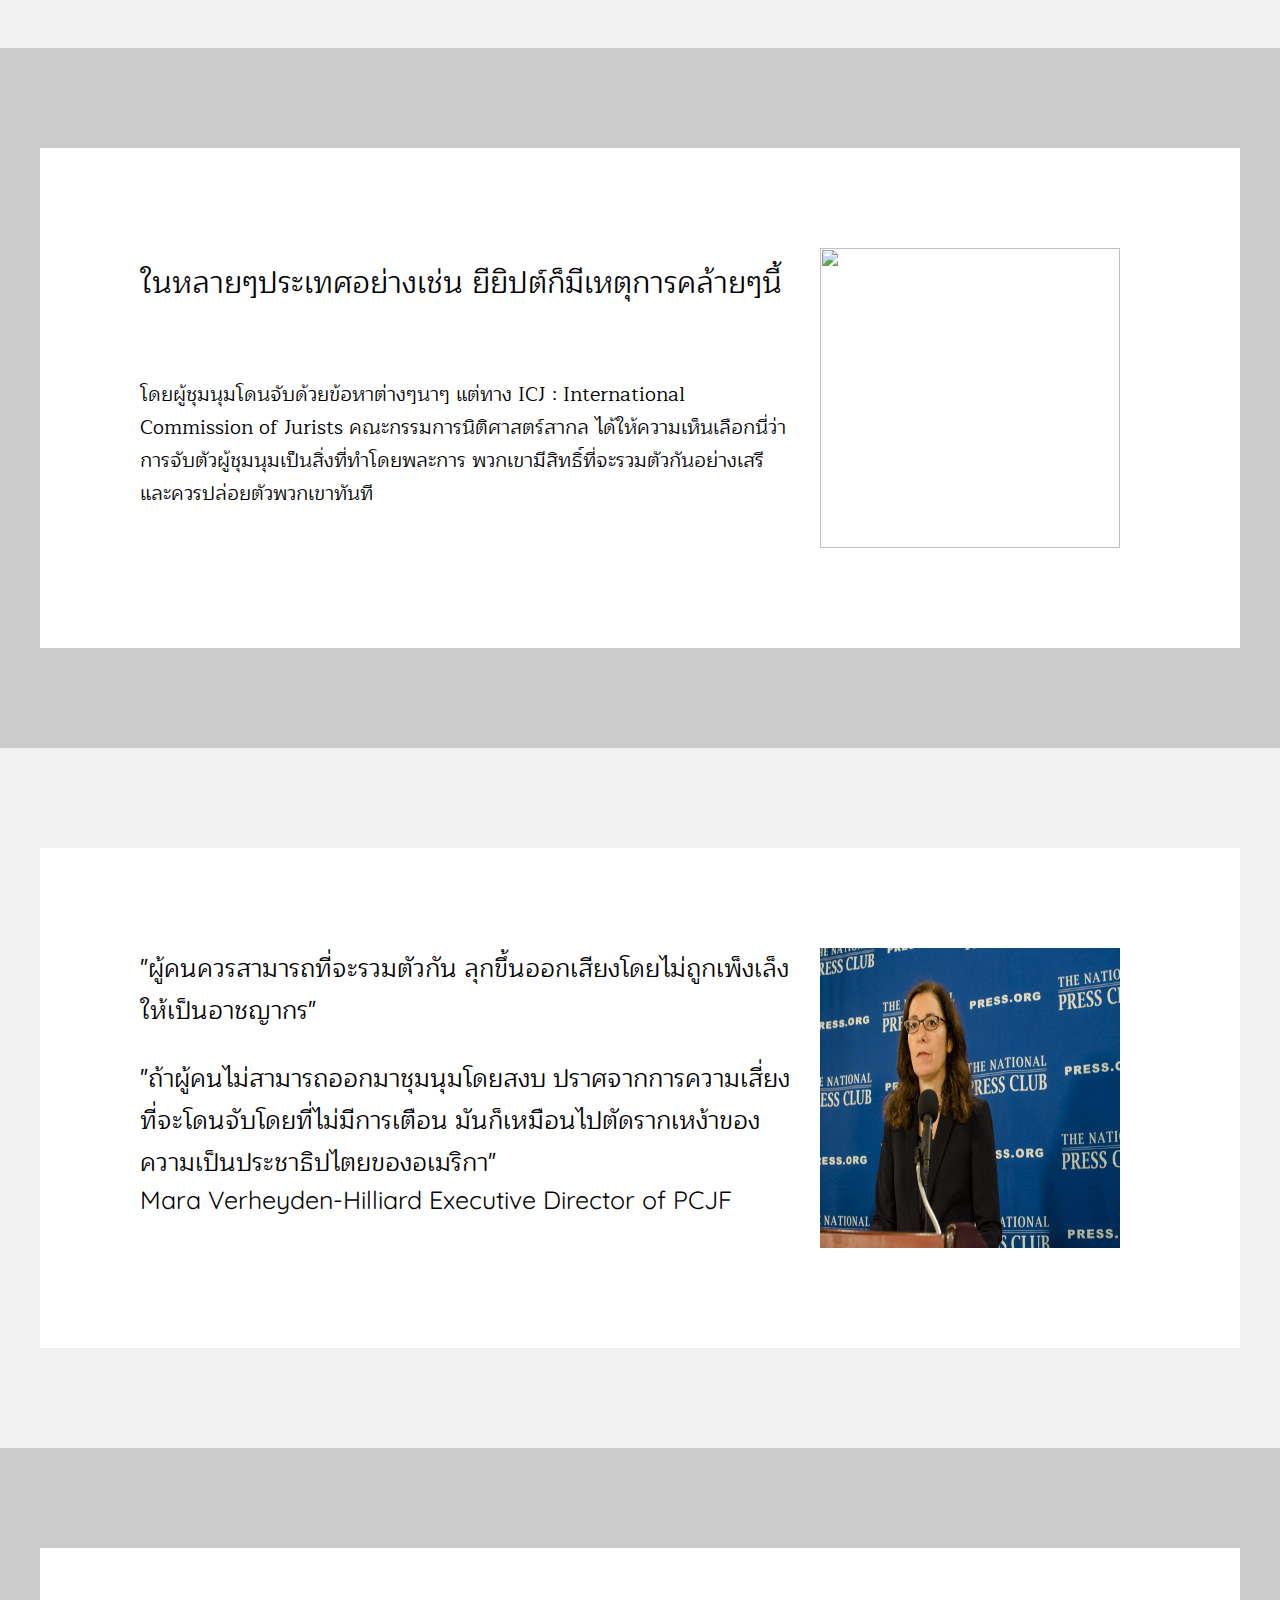
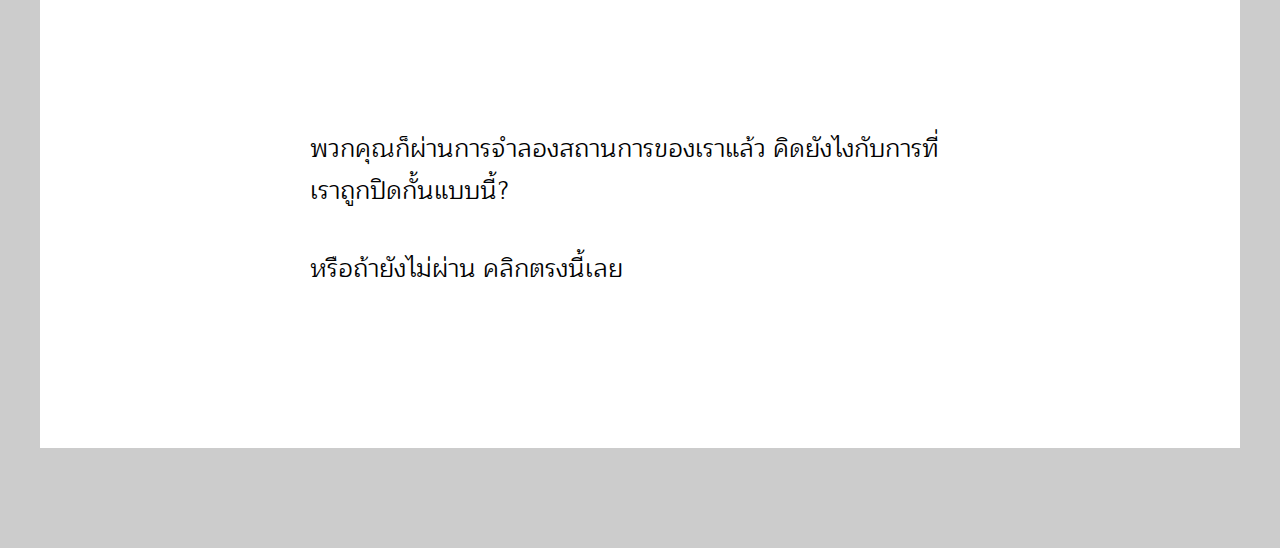
==== commit 7bff203c: "Merge branch 'master' of https://github.com/TheMhee/protest_1" ====
--- a/index.html
+++ b/index.html
@@ -36,7 +36,7 @@
 					นับเป็นครั้งแรกในประวัติศาสตร์ที่นานาประเทศเห็นพ้องกันว่าสิทธิ<br>
 					และเสรีภาพเป็นสิ่งที่ต้องได้รับการปกป้องเพื่อให้มนุษย์สามารถมีชีวิตอยู่ได้อย่าง<br>
 				</h4>
-				<h2>เสรี เท่าเทียม และมีศักดิ์ศรี</h2>
+				<h2 class="c1-passage">เสรี เท่าเทียม และมีศักดิ์ศรี</h2>
 			</div>
 		</div>
 	</div>
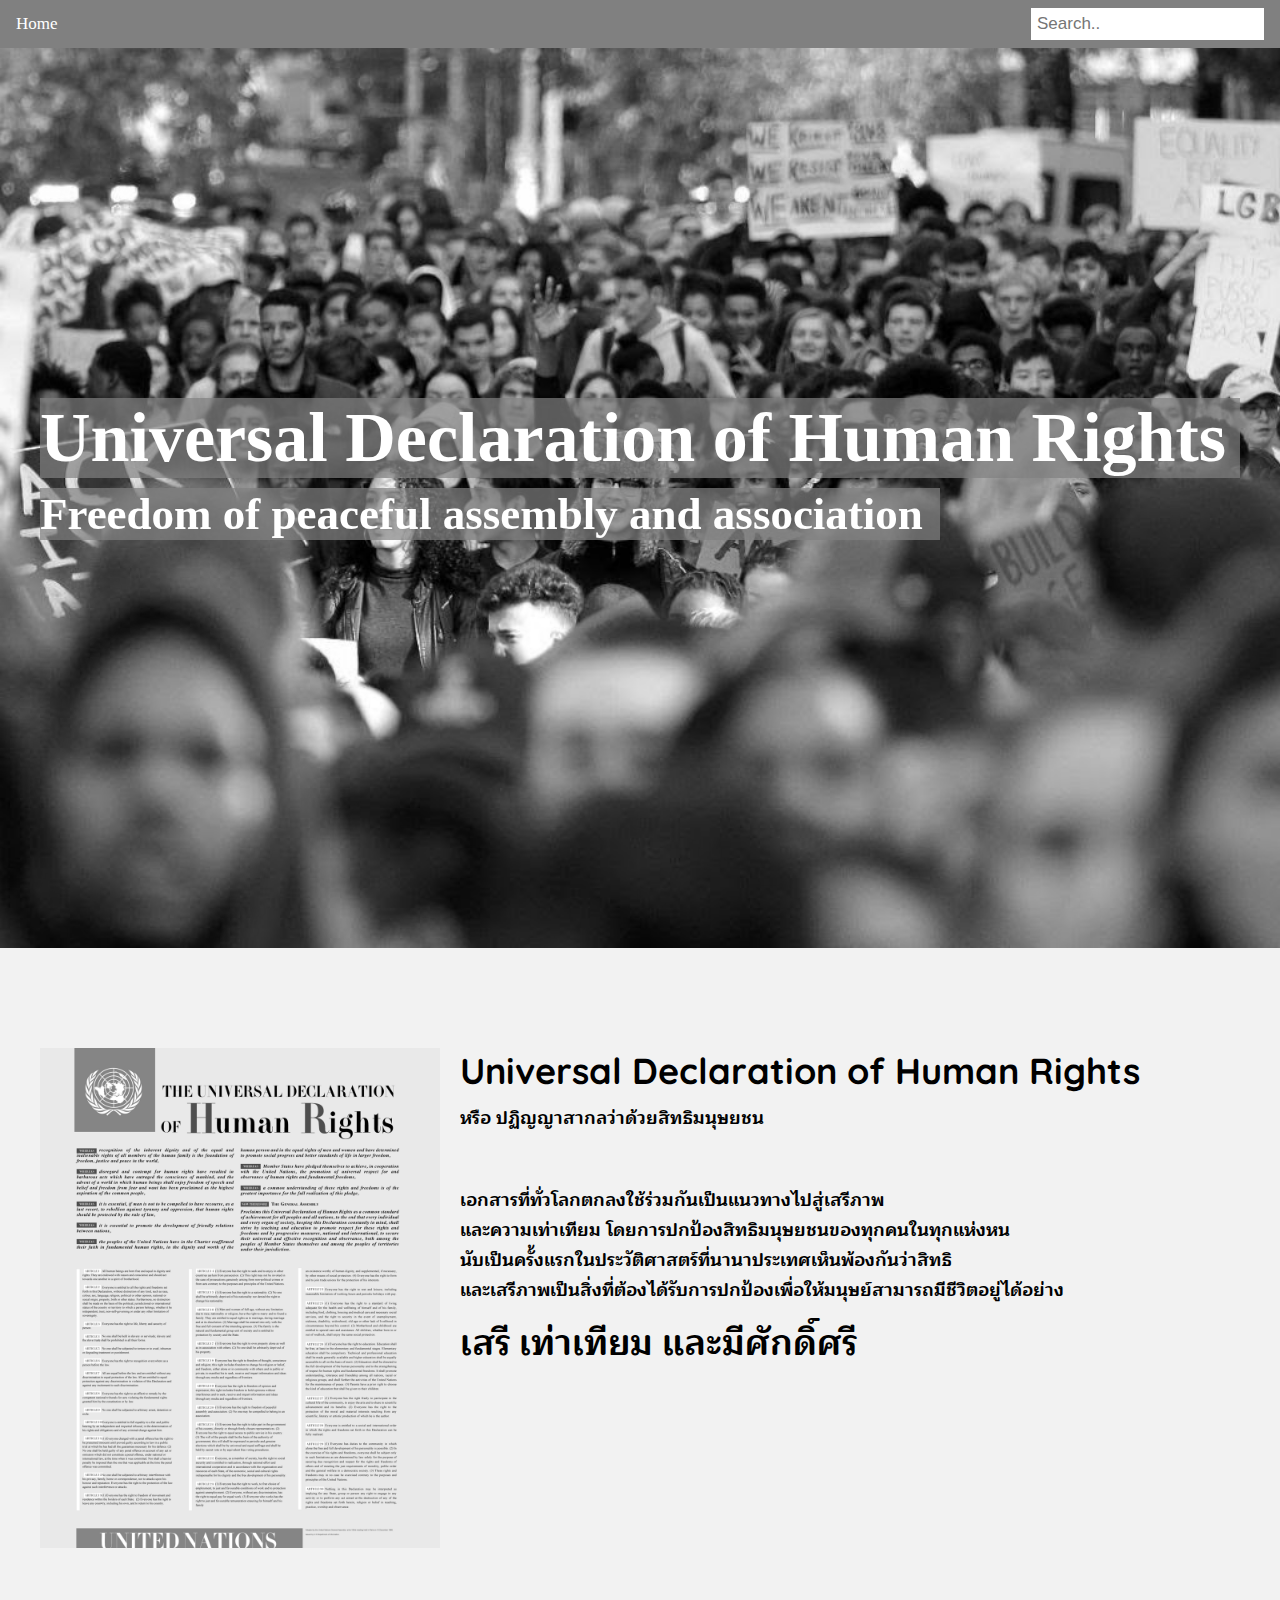
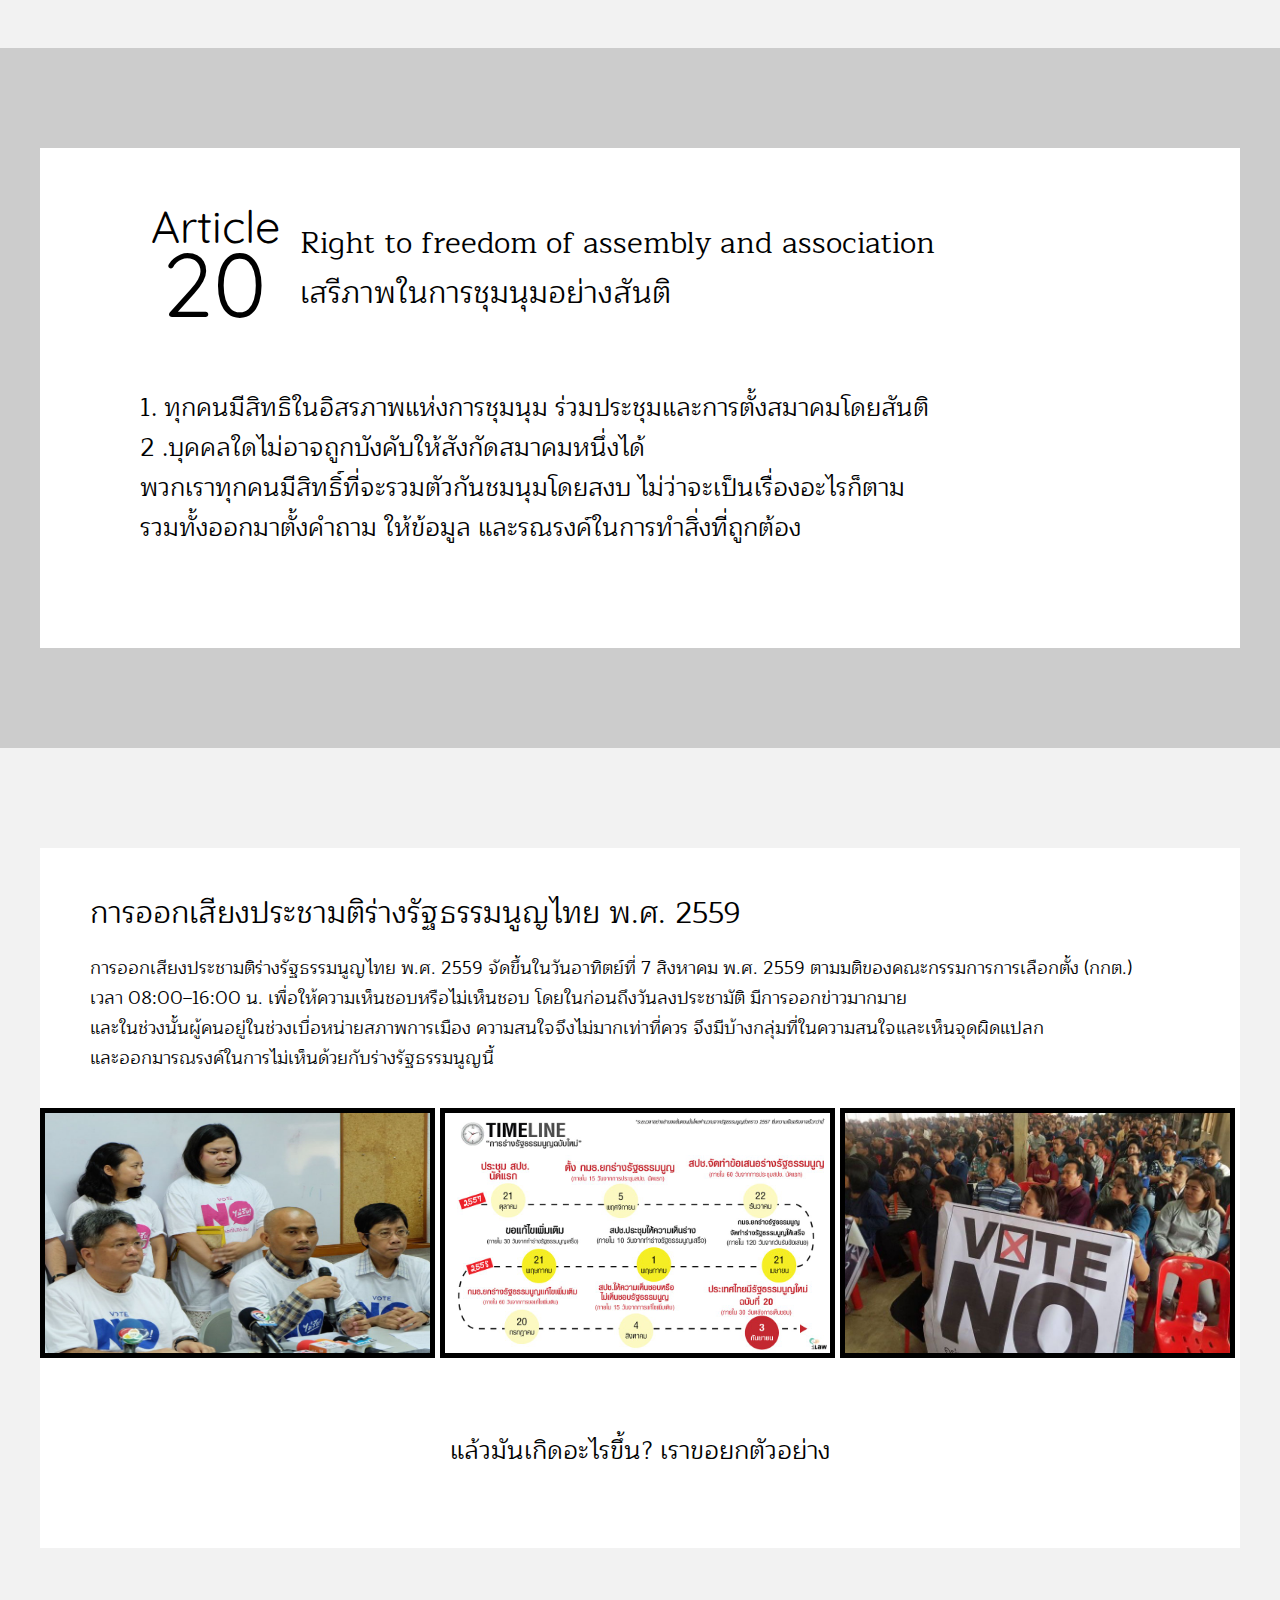
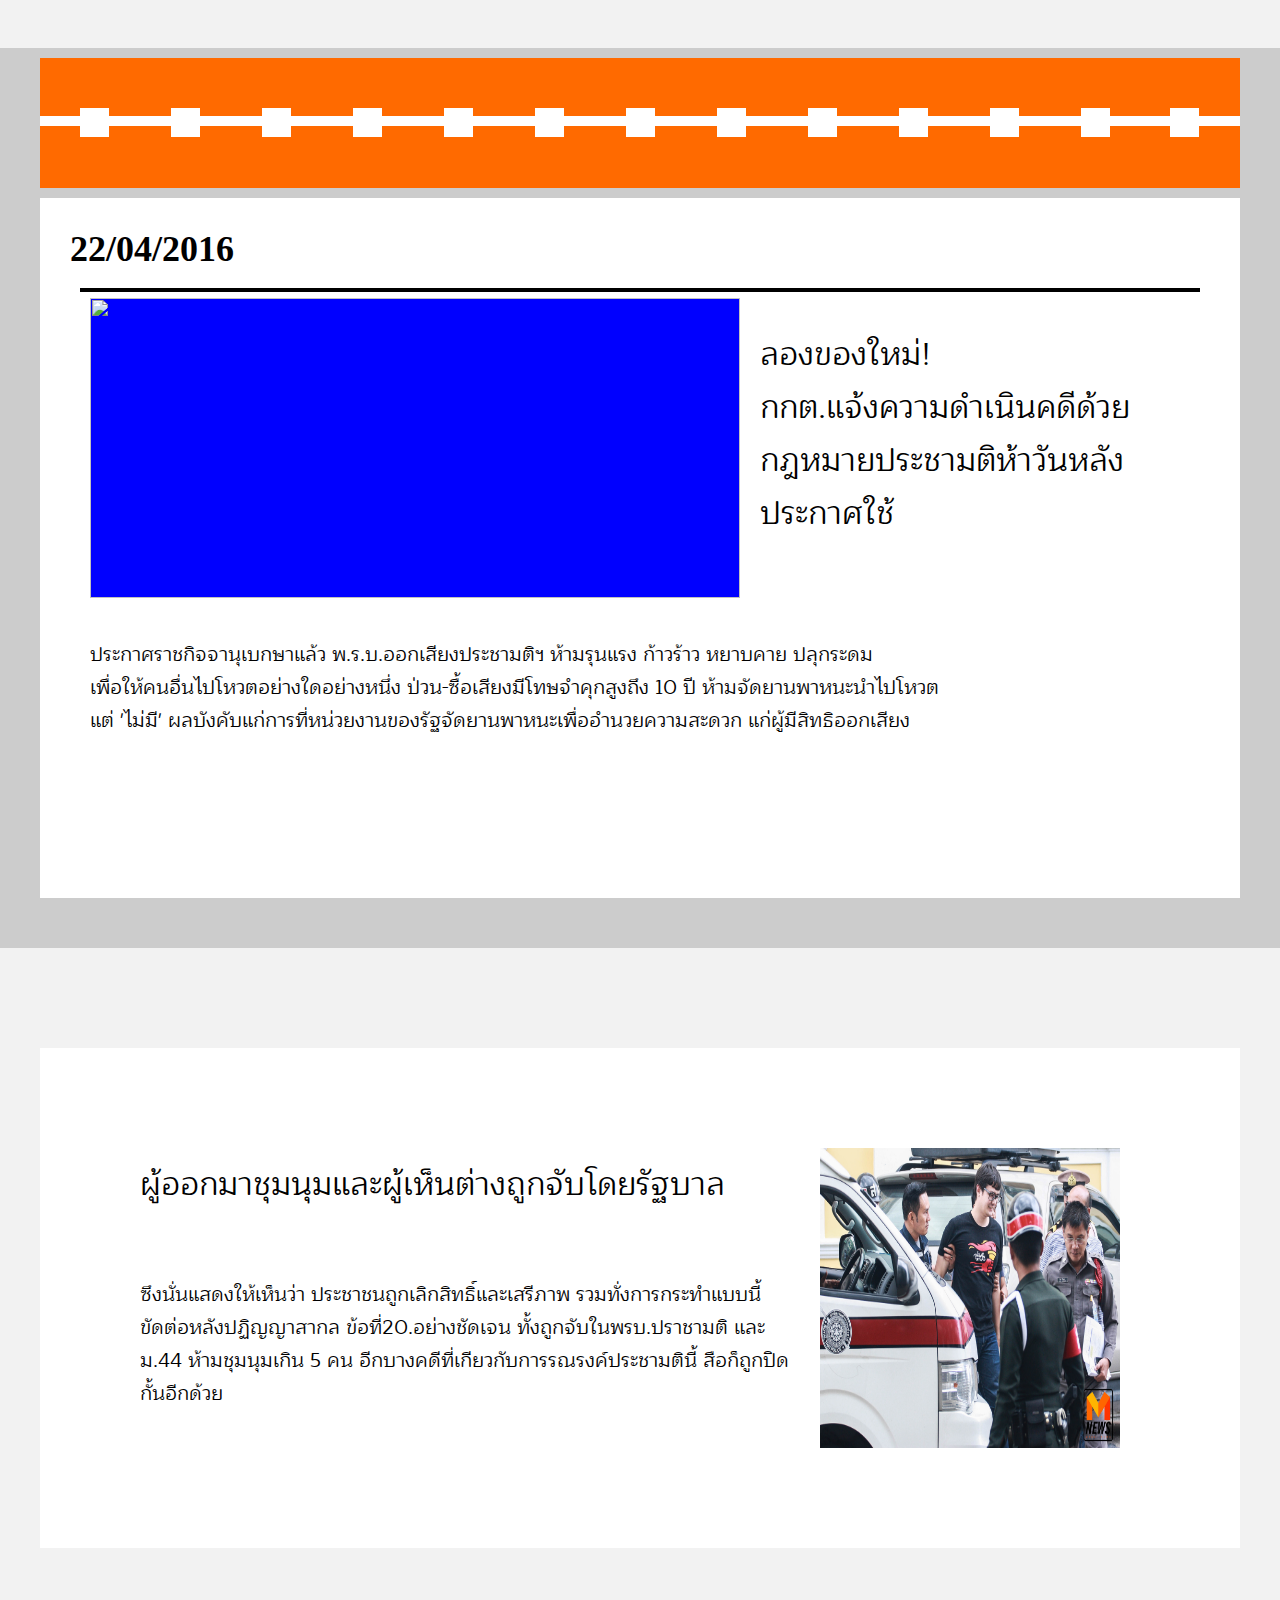
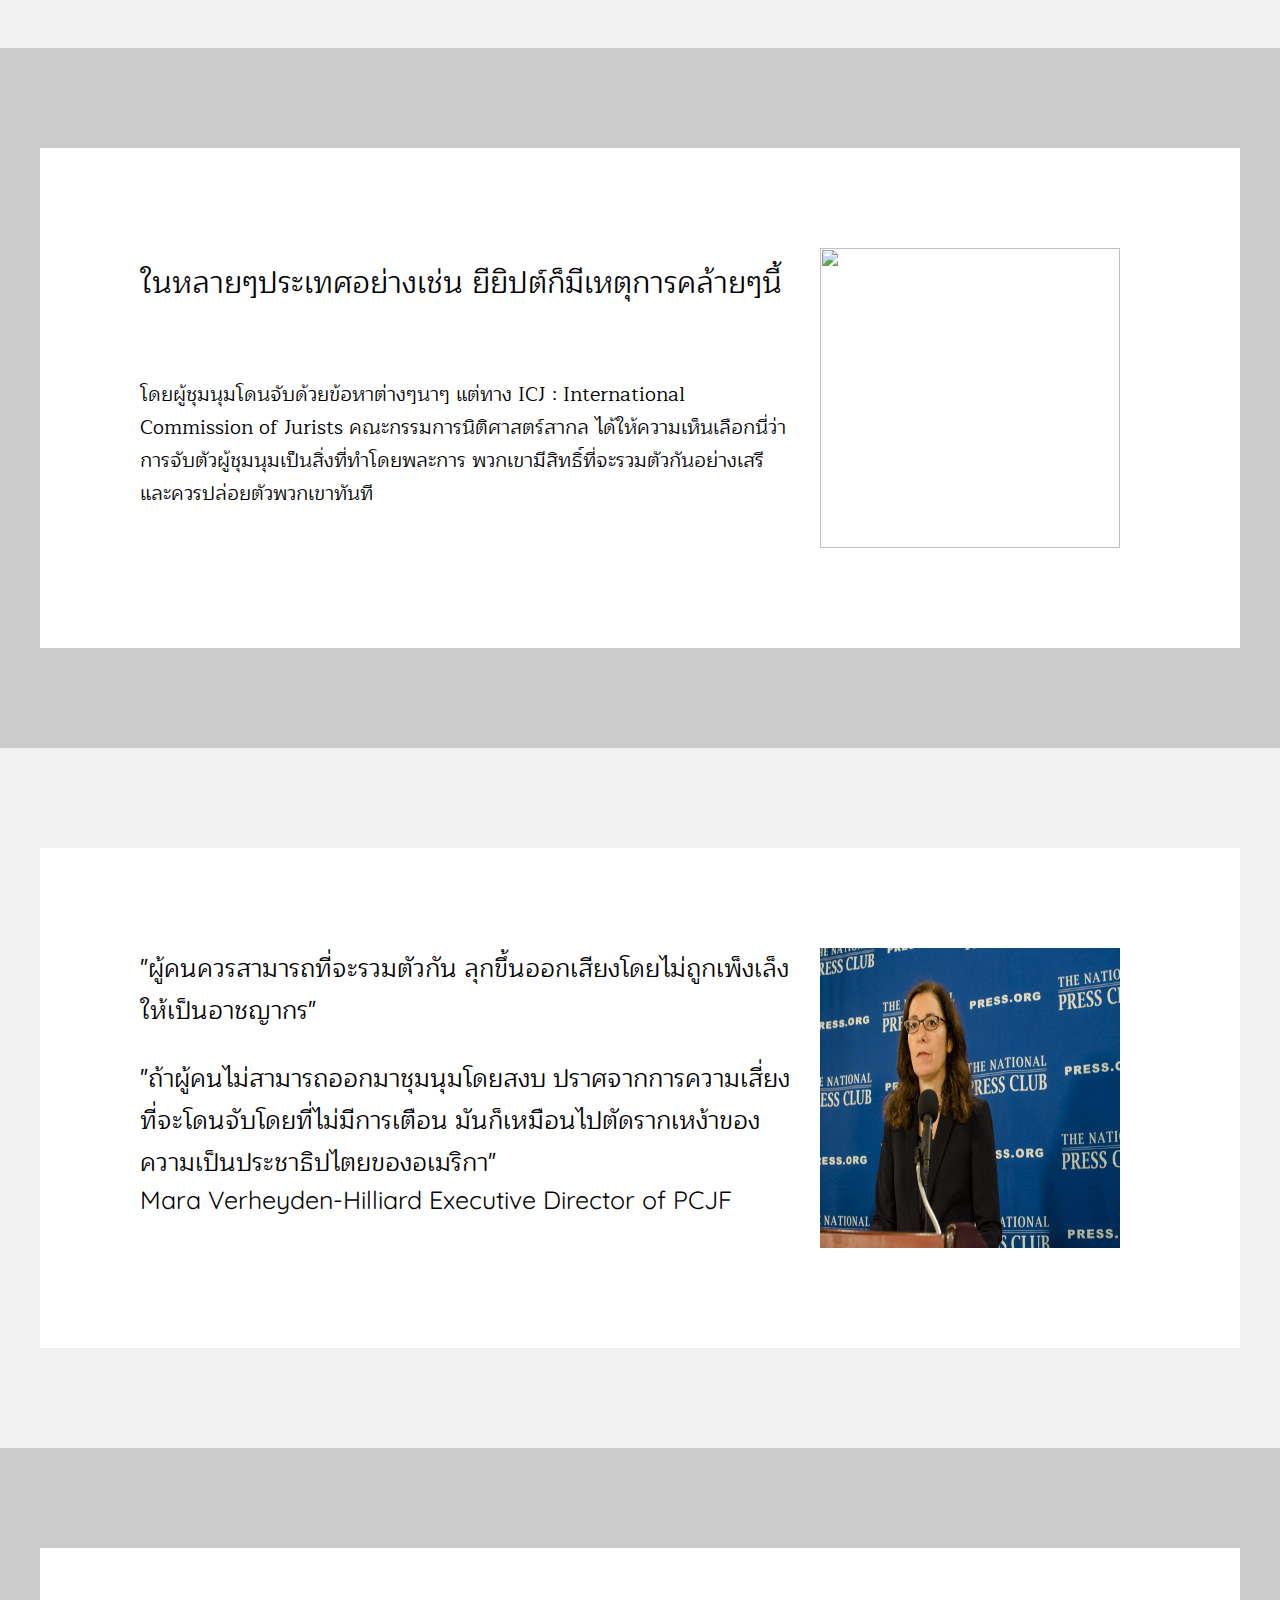
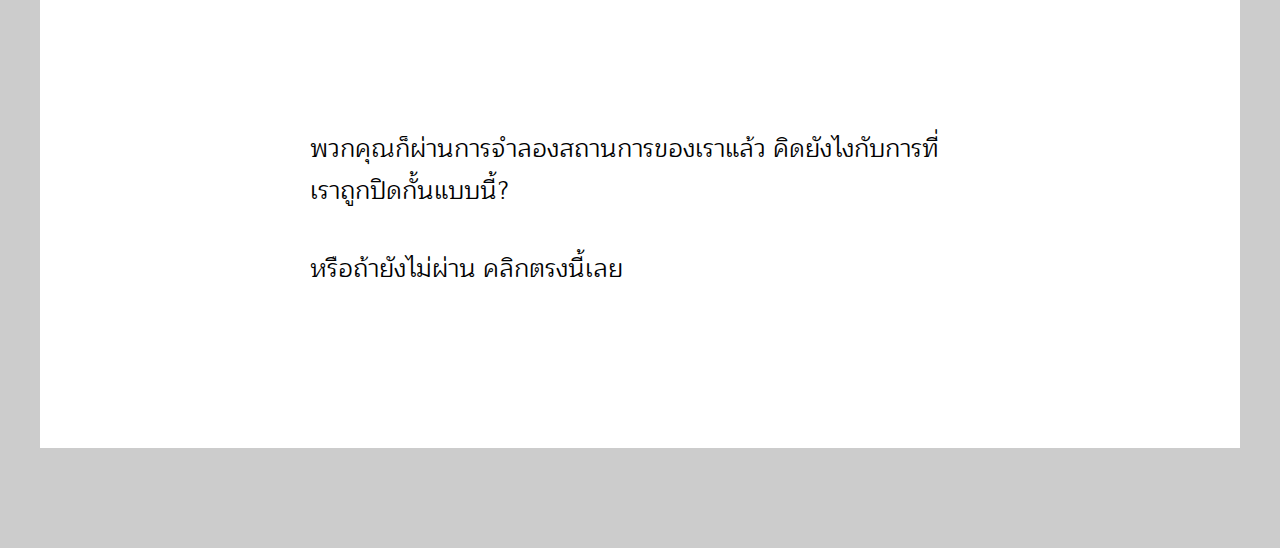
==== commit 4aeeac07: "index" ====
--- a/index.html
+++ b/index.html
@@ -11,7 +11,7 @@
 	<div class="background overlay"></div>
 	<!-- Navigation Bar -->
 	<div class="nav t">
-	  <a class="home" href="lazy.html">Home</a>
+	  <a class="home" href="index.html"style="color:white;">Home</a>
 	  <input type="text" placeholder="Search..">
 	</div>
 	<!-- firstimage -->
@@ -36,7 +36,7 @@
 					นับเป็นครั้งแรกในประวัติศาสตร์ที่นานาประเทศเห็นพ้องกันว่าสิทธิ<br>
 					และเสรีภาพเป็นสิ่งที่ต้องได้รับการปกป้องเพื่อให้มนุษย์สามารถมีชีวิตอยู่ได้อย่าง<br>
 				</h4>
-				<h2 class="c1-passage">เสรี เท่าเทียม และมีศักดิ์ศรี</h2>
+				<h2 class="c1-passage c1p"><b>เสรี เท่าเทียม และมีศักดิ์ศรี</b></h2>
 			</div>
 		</div>
 	</div>
@@ -122,7 +122,7 @@
 			<div class="container c5">
 				<div class="box event-box">	
 					<h1 class="date">27/04/2016</h1><hr class="line">
-					<div class="event"><p><img src="https://www.thairath.co.th/media/NjpUs24nCQKx5e1EaD7ZrF8gtCjuDGi0xzEOZzGopF1.web" style="width:100%;height:300px;"></p></div>
+					<div class="event"><p><img src="https://www.thairath.co.th/media/NjpUs24nCQKx5e1EaD7ZrF8gtCjuDGi0xzEOZzGopF1.webp" style="width:100%;height:300px;"></p></div>
 					<div class="cx-subbox"><p class="cx-head">กกต. แจ้งความเอาผิดองค์กรขอนแก่น โพสต์หยาบคายชี้นำโหวตร่าง รธน.</p></div>
 					<div class="cx-subboxa"><p class="cx-passage">นายสมชัย ศรีสุทธิยากร คณะกรรมการการเลือกตั้ง หรือ กกต. เข้าแจ้งความต่อพนักงานสอบสวน สน.ทุ่งสองห้อง เพื่อให้ดำเนินการเอาผิดกับองค์กรที่เป็นกองทุนจดทะเบียนใน จ.ขอนแก่น กระทำความผิดตาม พ.ร.บ.ว่าด้วยการทำประชามติ ด้วยการโพสต์ข้อความผ่านเฟซบุ๊กด้วยถ้อยคำที่หยาบคาย ก้าวร้าว รุนแรง เชื่อมโยงไปสู่การชี้นำว่าจะรับหรือไม่รับร่างรัฐธรรมนูญ ซึ่งฐานความผิดตามมาตรา 61 วรรคสอง โทษสูงสุดคือจำคุก 10 ปี ปรับไม่เกิน 200,000 บาท และศาลอาจสั่งเพิกถอนสิทธิ์เลือกตั้งอีก 10 ปีได้
 						</p>
@@ -146,7 +146,7 @@
 			<div class="container c7">
 				<div class="box event-box">	
 					<h1 class="date">10/07/2016</h1><hr class="line">
-					<div class="event"><img src="https://www.thairath.co.th/media/NjpUs24nCQKx5e1EZ20WrOHBOUrtpizyYt1MkvSYw2z.web" style="width:100%;height:300px;"></div>
+					<div class="event"><img src="https://www.thairath.co.th/media/NjpUs24nCQKx5e1EZ20WrOHBOUrtpizyYt1MkvSYw2z.webp" style="width:100%;height:300px;"></div>
 					<div class="cx-subbox"><p class="cx-head">นปช.บ้านโป่งพบตร. ยึดแผ่นพับโหวตโน</p></div>
 					<div class="cx-subboxa"><p class="cx-passage">แกนนำ นปช จ.ราชบุรี พร้อมพวกรวม 18 คน สว. (สอบสวน) สภ.บ้านโป่ง ตามหมายเรียกของ สภ.บ้านโป่ง<br> สืบเนื่องจากวันที่ 19 มิ.ย.ที่ผ่านมา มีผู้เข้าร้องทุกข์กล่าวโทษให้ดำเนินคดีกับนายบริบูรณ์พร้อมพวกที่มีจำนวนมากกว่า 5 คนขึ้นไป <br> 
 						ร่วมกันมั่วสุมหรือชุมนุมทางการเมือง ด้วยการไปรวมตัวกันขึ้นป้ายศูนย์ปราบโกงประชามติ <br>  
@@ -245,7 +245,7 @@
 			<div class="container c15">
 				<div class="box event-box">	
 					<h1 class="date">04/08/2016</h1><hr class="line">
-					<div class="event"><p><img src="https://www.thairath.co.th/media/NjpUs24nCQKx5e1EY6llz30ibwq2QXSR5T1QfRJgbfr.web" style="width:100%;height:300px;"></p></div>
+					<div class="event"><p><img src="https://www.thairath.co.th/media/NjpUs24nCQKx5e1EY6llz30ibwq2QXSR5T1QfRJgbfr.webp" style="width:100%;height:300px;"></p></div>
 					<div class="cx-subbox"><p class="cx-head">‘บุญเลิศ’พร้อมพวก 10 คน วืดประกัน! ศาลทหารไม่โอเค-นอนเรือนจำเชียงใหม่</p></div>
 					<div class="cx-subboxa"><p class="cx-passage">ผู้ต้องหา 10 คน ยังถูกควบคุมตัวที่กรุงเทพฯ
 					ทั้งนี้ ทั้งหมดมีความผิดเกี่ยวกับการกระทำความผิด พ.ร.บ.การออกเสียงประชามติ<br>
--- a/textstyle.css
+++ b/textstyle.css
@@ -34,6 +34,10 @@
 }
 .c1-passage{
     font-family: 'Maitree', serif;
+}
+.c1p{
+    font-size: 35px;
+    font-weight: 800;
 }
 .c3-head{
     position: relative;
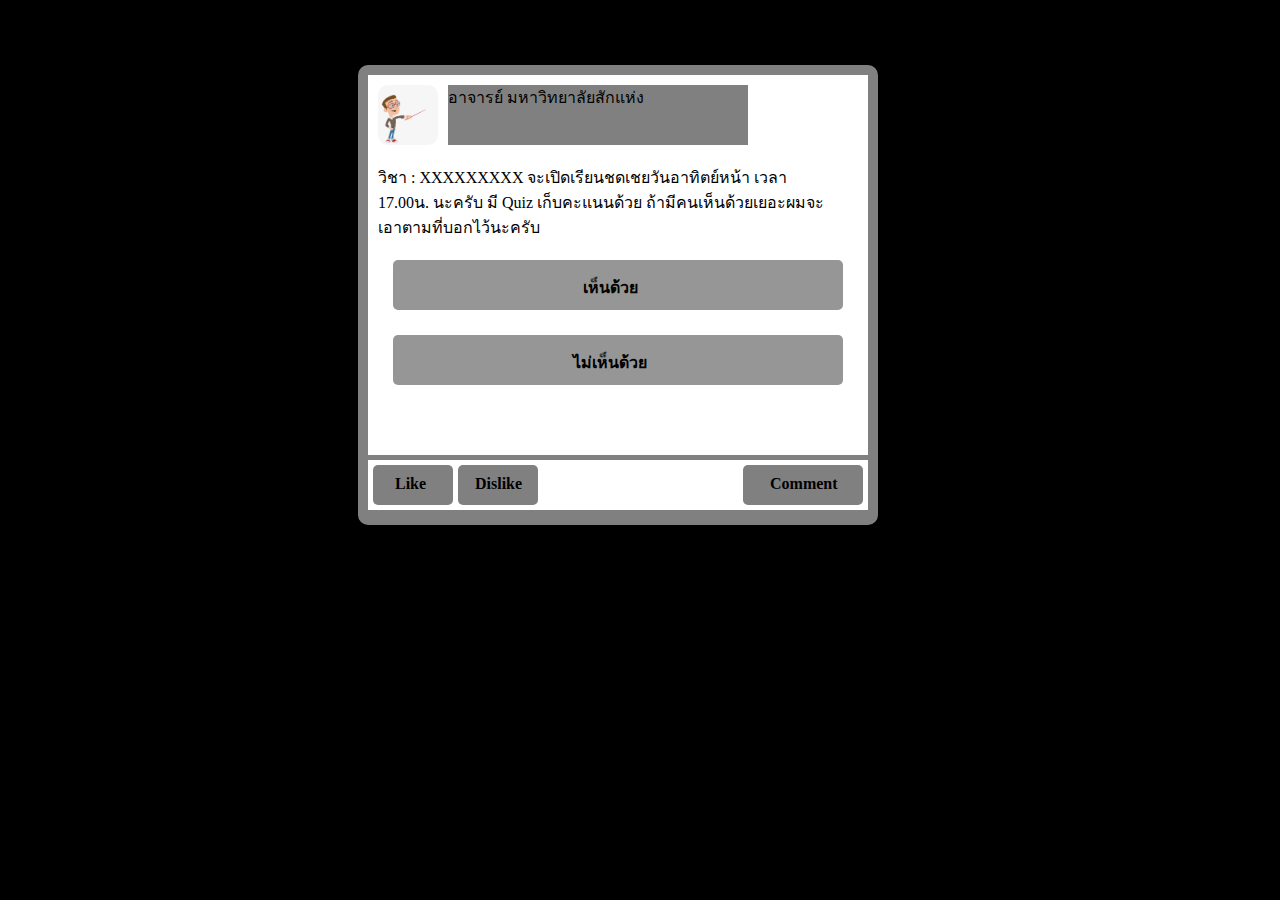
==== commit 1a7c4512: "make a script run" ====
--- a/index.html
+++ b/index.html
@@ -1,329 +1,99 @@
 <!DOCTYPE html>
 <link rel="stylesheet" type="text/css" href="./style.css">
-<link rel="stylesheet" type="text/css" href="./textstyle.css">
-<meta http-equiv="Content-Type" content="text/html; charset=UTF-8">
 <html>
 <head>
-		<link href="https://fonts.googleapis.com/css?family=Maitree|Quicksand&display=swap" rel="stylesheet">
+	<title>Content!!</title>
 </head>
-
 <body>
-	<div class="background overlay"></div>
-	<!-- Navigation Bar -->
-	<div class="nav t">
-	  <a class="home" href="index.html"style="color:white;">Home</a>
-	  <input type="text" placeholder="Search..">
+<div class='display'>
+<div class='box'>
+	<div class='box-header'>
+		<div class='box-header-pic'></div>
+		<div class='box-header-text'><p>อาจารย์ มหาวิทยาลัยสักแห่ง</p></div>
 	</div>
-	<!-- firstimage -->
-	<div class="firstimage t">
-	  <div class="container f1">
-		  <h1 class="headtext h-1">Universal Declaration of Human Rights</h1>
-		  <h2 class="headtext h-2">Freedom of peaceful assembly and association</h2>
-	  </div>
-	</div>
-	<div class="topic t1">
-		<div class="container c1">
-			<div class="c1-box c1-image">
-				
-			</div>
-			<div class="c1-box c1-text">
-				<h1 class="c1-head">Universal Declaration of Human Rights</h1>
-				<h4 class="c1-passage">หรือ ปฏิญญาสากลว่าด้วยสิทธิมนุษยชน</h2>
-				<br><br>
-				<h4 class="c1-passage">
-					เอกสารที่ทั่วโลกตกลงใช้ร่วมกันเป็นแนวทางไปสู่เสรีภาพ<br>
-					และความเท่าเทียม โดยการปกป้องสิทธิมนุษยชนของทุกคนในทุกแห่งหน<br>
-					นับเป็นครั้งแรกในประวัติศาสตร์ที่นานาประเทศเห็นพ้องกันว่าสิทธิ<br>
-					และเสรีภาพเป็นสิ่งที่ต้องได้รับการปกป้องเพื่อให้มนุษย์สามารถมีชีวิตอยู่ได้อย่าง<br>
-				</h4>
-				<h2 class="c1-passage c1p"><b>เสรี เท่าเทียม และมีศักดิ์ศรี</b></h2>
-			</div>
+			
+	<div class='box-content'>
+		<div class='box-content-text'><p>วิชา : XXXXXXXXX จะเปิดเรียนชดเชยวันอาทิตย์หน้า เวลา 17.00น. นะครับ
+		มี Quiz เก็บคะแนนด้วย ถ้ามีคนเห็นด้วยเยอะผมจะเอาตามที่บอกไว้นะครับ
+		</p></div>
+		<div class='agree blink' onclick='agreeit()'>
+			<h4 class='agree-text' id='non-select'>เห็นด้วย</h4>
+		</div>
+		<div class='agree-gauge'>
+			<h4 class='agree-stat'><h4>
+		</div>
+		<div class='nope blink2' onclick='nopeit()'>
+			<h4 class='nope-text' id='non-select'>ไม่เห็นด้วย</h4>
+		</div>
+		<div class='nope-gauge'>
+			<h4 class='nope-stat'><h4>
 		</div>
 	</div>
 
-	<div class="topic t2">
-		<div class="container c2">
-			<div class="box c2-box">
-				<div class="c2-subbox"><p class="article">Article</p>
-				<p class="a20">20</p></div>
-				<div class="c2-subbox"><p class="c2-head">Right to freedom of assembly and association</p>
-					<p class="c2-head">เสรีภาพในการชุมนุมอย่างสันติ</p></div>
-				<div class="c2-subbox"><p class="c2-passage">1. ทุกคนมีสิทธิในอิสรภาพแห่งการชุมนุม ร่วมประชุมและการตั้งสมาคมโดยสันติ<br>
-															2 .บุคคลใดไม่อาจถูกบังคับให้สังกัดสมาคมหนึ่งได้<br>
-															พวกเราทุกคนมีสิทธิ์ที่จะรวมตัวกันชมนุมโดยสงบ ไม่ว่าจะเป็นเรื่องอะไรก็ตาม<br>
-															รวมทั้งออกมาตั้งคำถาม ให้ข้อมูล และรณรงค์ในการทำสิ่งที่ถูกต้อง<br>
-				</p>
-				</div>
-			</div>
+	<div class='box-stat'>
+		<div class='like' onclick="likeit()">
+			<h4 class='like-text' id='non-select'>Like</h4>	
+		</div>
+
+		<div class='dis' onclick="dislikeit()"></div>
+			<h4 class='dis-text' onclick="dislikeit()" id='non-select'>Dislike</h4>
+		</div>	
+		<div class='com' onclick='movebox()'>
+			<h4 class='com-text' id='non-select'>Comment</h4>	
 		</div>
 	</div>
 
-	<div class="topic t3">
-		<div class="container c3">
-			<div class="box c3-box">
-				<div class="c3-subbox"><p class="c3-head">การออกเสียงประชามติร่างรัฐธรรมนูญไทย พ.ศ. 2559</p></div>
-				<div class="c3-subbox"><p class="c3-passage">การออกเสียงประชามติร่างรัฐธรรมนูญไทย พ.ศ. 2559 จัดขึ้นในวันอาทิตย์ที่ 7 สิงหาคม พ.ศ. 2559 
-															ตามมติของคณะกรรมการการเลือกตั้ง (กกต.)<br> เวลา 08:00–16:00 น. เพื่อให้ความเห็นชอบหรือไม่เห็นชอบ
-															โดยในก่อนถึงวันลงประชามัติ มีการออกข่าวมากมาย <br>และในช่วงนั้นผู้คนอยู่ในช่วงเบื่อหน่ายสภาพการเมือง
-															ความสนใจจึงไม่มากเท่าที่ควร จึงมีบ้างกลุ่มที่ในความสนใจและเห็นจุดผิดแปลก <br>
-															และออกมารณรงค์ในการไม่เห็นด้วยกับร่างรัฐธรรมนูญนี้
-															</p></div>
-				<div class="c3-subbox "><img src="./img/60-1.jpg" class="c-img"></div>
-				<div class="c3-subbox "><img src="./img/60-2.jpg" class="c-img"></div>
-				<div class="c3-subbox "><img src="./img/60-3.jpg" class="c-img"></div>
-				<div class="c3-subbox"><p class="c3-passage q">แล้วมันเกิดอะไรขึ้น? เราขอยกตัวอย่าง</p></div>
-			</div>
+	<div class='box-button'>
+	</div>
+<div class='comment-box'>
+	<div class='comment'>
+		<div class='comment-pic'></div>
+		<div class='comment-text'><h4 class='comment-text-h4 first-comment'>ห้ะ</h4></div>
+	</div>
+	<div class='comment'>
+		<div class='comment-pic'></div>
+		<div class='comment-text'><h4 class='comment-text-h4 second-comment'>เดี๋ยวๆ วันอาทิตย์หรอ</h4></div>
+	</div>
+	<div class='comment'>
+		<div class='comment-pic'></div>
+		<div class='comment-text'><h4 class='comment-text-h4 third-comment'>ไม่อ้าววววว</h4></div>
+	</div>
+	<div class='comment'>
+		<div class='comment-pic'></div>
+		<div class='comment-text'><h4 class='comment-text-h4 third-comment'>โห</h4></div>
+	</div>
+	<div class='comment'>
+		<div class='comment-pic'></div>
+		<div class='comment-text'>
+			<h4 class='comment-text-h4 last-comment'>สวัดดี</h4>
 		</div>
 	</div>
-	<div class="topic t4 ">
-		<div class="timeline-dummy">
-			<div class="container ct">
-					<div class="box ct-box">
-						<div class="minibox" onclick='changepage(4)'></div>
-						<div class="minibox" onclick='changepage(5)'></div>
-						<div class="minibox" onclick='changepage(6)'></div>
-						<div class="minibox" onclick='changepage(7)'></div>
-						<div class="minibox" onclick='changepage(8)'></div>
-						<div class="minibox" onclick='changepage(9)'></div>
-						<div class="minibox" onclick='changepage(10)'></div>
-						<div class="minibox" onclick='changepage(11)'></div>
-						<div class="minibox" onclick='changepage(12)'></div>
-						<div class="minibox" onclick='changepage(13)'></div>
-						<div class="minibox" onclick='changepage(14)'></div>
-						<div class="minibox" onclick='changepage(15)'></div>
-						<div class="minibox" onclick='changepage(16)'></div>
-						<div class="minitext">22/เมษายน</div>
-						<div class="minitext">27/เมษายน</div>
-						<div class="minitext">20/มิถุนายน</div>
-						<div class="minitext">10/กรกฎาคม</div>
-						<div class="minitext">11/กรกฎาคม</div>
-						<div class="minitext">16/กรกฎาคม</div>
-						<div class="minitext">21/กรกฎาคม</div>
-						<div class="minitext">25/กรกฎาคม</div>
-						<div class="minitext">26/กรกฎาคม</div>
-						<div class="minitext">27/กรกฎาคม</div>
-						<div class="minitext">28/กรกฎาคม</div>
-						<div class="minitext">04/สิงหาคม</div>
-						<div class="minitext">06/สิงหาคม</div>
-						<hr class="orange">
-					</div>
-			</div>
-			<div class="container c4">
-				<div class="box event-box">
-					<h1 class="date">22/04/2016</h1><hr class="line">
-					<div class="event"><p><img src="https://c2.staticflickr.com/2/1652/26572982185_0d7097005f_o.jpg" style="width:100%;height:300px;"></p></div>
-					<div class="cx-subbox"><p class="cx-head">ลองของใหม่!<br>กกต.แจ้งความดำเนินคดีด้วยกฎหมายประชามติห้าวันหลังประกาศใช้</p></div>
-					<div class="cx-subboxa"><p class="cx-passage">ประกาศราชกิจจานุเบกษาแล้ว พ.ร.บ.ออกเสียงประชามติฯ ห้ามรุนแรง ก้าวร้าว หยาบคาย ปลุกระดม<br> 
-																  เพื่อให้คนอื่นไปโหวตอย่างใดอย่างหนึ่ง ป่วน-ซื้อเสียงมีโทษจำคุกสูงถึง 10 ปี ห้ามจัดยานพาหนะนําไปโหวต <br>
-																  แต่ 'ไม่มี' ผลบังคับแก่การที่หน่วยงานของรัฐจัดยานพาหนะเพื่ออํานวยความสะดวก แก่ผู้มีสิทธิออกเสียง </p>
-					</div>
-				</div>
-			</div>
-			<div class="container c5">
-				<div class="box event-box">	
-					<h1 class="date">27/04/2016</h1><hr class="line">
-					<div class="event"><p><img src="https://www.thairath.co.th/media/NjpUs24nCQKx5e1EaD7ZrF8gtCjuDGi0xzEOZzGopF1.webp" style="width:100%;height:300px;"></p></div>
-					<div class="cx-subbox"><p class="cx-head">กกต. แจ้งความเอาผิดองค์กรขอนแก่น โพสต์หยาบคายชี้นำโหวตร่าง รธน.</p></div>
-					<div class="cx-subboxa"><p class="cx-passage">นายสมชัย ศรีสุทธิยากร คณะกรรมการการเลือกตั้ง หรือ กกต. เข้าแจ้งความต่อพนักงานสอบสวน สน.ทุ่งสองห้อง เพื่อให้ดำเนินการเอาผิดกับองค์กรที่เป็นกองทุนจดทะเบียนใน จ.ขอนแก่น กระทำความผิดตาม พ.ร.บ.ว่าด้วยการทำประชามติ ด้วยการโพสต์ข้อความผ่านเฟซบุ๊กด้วยถ้อยคำที่หยาบคาย ก้าวร้าว รุนแรง เชื่อมโยงไปสู่การชี้นำว่าจะรับหรือไม่รับร่างรัฐธรรมนูญ ซึ่งฐานความผิดตามมาตรา 61 วรรคสอง โทษสูงสุดคือจำคุก 10 ปี ปรับไม่เกิน 200,000 บาท และศาลอาจสั่งเพิกถอนสิทธิ์เลือกตั้งอีก 10 ปีได้
-						</p>
-					</div>
-				</div>
-			</div>
-			<div class="container c6">
-				<div class="box event-box">	
-					<h1 class="date">20/06/2016</h1><hr class="line">
-					<div class="event"><p><img src="https://i1.wp.com/www.tlhr2014.com/wp-content/uploads/2016/06/photo_2016-06-16_17-43-40.jpg" style="width:100%;height:300px;"></p></div>
-					<div class="cx-subbox"><p class="cx-head">พลเมืองโต้กลับถูกนำตัวไปสน.หลังจัดกิจกรรมตีเข่าที่กกต.</p></div>
-					<div class="cx-subboxa"><p class="cx-passage">หลังกลุ่มพลเมืองโต้กลับเผยแพร่วิดีโอคลิป 'อย่างนี้ต้องตีเข่า' ในวันที่ 14 เมษายน 2559 <br>
-						เพื่อรณรงค์ให้ประชาชนลงคะแนนไม่รับร่างรัฐธรรมนูญ ก็มีกระแสข่าวว่ากกต. จะดำเนินคดีผู้ที่ร่วมแสดงในมิวสิควิดีโอดังกล่าว <br> 
-						กลุ่มพลเมืองโต้กลับจึงจัดกิจกรรม 'พลเมืองตีเข่า' เต้นประกอบเพลง 'อย่างนี้ต้องตีเข่า' ที่สำนักงานกกต.<br> 
-						เพื่อประท้วงต่อกระแสข่าวการดำเนินคดีพันธ์ศักดิ์ หนึ่งในสมาชิกกลุ่มพลเมืองโต้กลับถูกนำตัวไปที่ <br>
-						สน.ทุ่งสองห้องแต่ไม่มีการแจ้งข้อกล่าวหา เจ้าหน้าที่เพียงแต่ลงบันทึกประจำวันแล้วปล่อยตัวเขากลับ
-						</p>
-					</div>
-				</div>
-			</div>
-			<div class="container c7">
-				<div class="box event-box">	
-					<h1 class="date">10/07/2016</h1><hr class="line">
-					<div class="event"><img src="https://www.thairath.co.th/media/NjpUs24nCQKx5e1EZ20WrOHBOUrtpizyYt1MkvSYw2z.webp" style="width:100%;height:300px;"></div>
-					<div class="cx-subbox"><p class="cx-head">นปช.บ้านโป่งพบตร. ยึดแผ่นพับโหวตโน</p></div>
-					<div class="cx-subboxa"><p class="cx-passage">แกนนำ นปช จ.ราชบุรี พร้อมพวกรวม 18 คน สว. (สอบสวน) สภ.บ้านโป่ง ตามหมายเรียกของ สภ.บ้านโป่ง<br> สืบเนื่องจากวันที่ 19 มิ.ย.ที่ผ่านมา มีผู้เข้าร้องทุกข์กล่าวโทษให้ดำเนินคดีกับนายบริบูรณ์พร้อมพวกที่มีจำนวนมากกว่า 5 คนขึ้นไป <br> 
-						ร่วมกันมั่วสุมหรือชุมนุมทางการเมือง ด้วยการไปรวมตัวกันขึ้นป้ายศูนย์ปราบโกงประชามติ <br>  
-						โดยไม่ได้รับอนุญาตจากหัวหน้าคณะรักษาความสงบแห่งชาติ</p></div>
-				</div>
-			</div>
-			<div class="container c8">
-				<div class="box event-box">	
-					<h1 class="date">11/07/2016</h1><hr class="line">
-					<div class="event"><p><img src="https://c1.staticflickr.com/9/8882/27619077824_681a1844ec_z.jpg" style="width:100%;height:300px;"></p></div>
-					<div class="cx-subbox"><p class="cx-head">ส่งฝากขังศาลราชบุรี NDM-น.ศ.แม่โจ้-นักข่าวประชาไท คดี พ.ร.บ.ประชามติ</p></div>
-					<div class="cx-subboxa"><p class="cx-passage">สภ.บ้านโป่ง ส่งฝากขังศาลจังหวัดราชบุรี 5 ผู้ต้องหา ประกอบด้วย 3 นักกิจกรรม NDM 1 นักข่าวประชาไท และ 1 นักศึกษาแม่โจ้ <br>
-						ฐานความผิดน่าเชื่อว่าจะแจกเอกสาร แผ่นพับ ใบปลิวต่อต้านการลงประชามติร่างรัฐธรรมนูญ และ <br>เพื่อให้กำลังใจกลุ่มชาวบ้านที่จัดตั้งศูนย์ปราบโกงประชามติ
-						ซึ่งถูกหมายเรียกรายงานตัวตามความผิด <br> ฐานขัดคำสั่งหัวหน้า คสช. ที่ 3/2558 เรื่องการมั่วสุมชุมนุมทางการเมือง 
-			</p>
-			</div>
-				</div>
-			</div>
-			<div class="container c9">
-				<div class="box event-box">	
-					<h1 class="date">16/07/2016</h1><hr class="line">
-					<div class="event"><p><img src="https://www.matichon.co.th/wp-content/uploads/2016/07/asa-1.jpg" style="width:100%;height:300px;"></p></div>
-					<div class="cx-subbox"><p class="cx-head">ทนายดังมอบตัวสู้คดี ทำผิดพ.ร.บ.ออกเสียงประชามติ</p></div>
-					<div class="cx-subboxa"><p class="cx-passage">ทนายความ และเป็นแกนนำกลุ่มเกษตรกรไร้ที่ดินทำกินจังหวัดกระบี่ เดินทางไปที่ สภ.เมือวกระบี่ หลังถูกออกหมายจับคดีผิด พ.ร.บ.ประชามติ <br>
-						โพสต์ข้อความผ่านเฟซบุ๊กส่วนตัว มีข้อความว่า จะไปลงประชามติ แต่จะไม่รับร่างประชามติ<br>
-					นางชูวงศ์ กล่าวว่า โพสต์ข้อความดังกล่าวจริง เป็นการระบายความรู้สึกส่วนตัว ไม่ได้มีเจตนาแอบแฝง<br> 
-					ถูกออกหมายจับ ข้อหาผิด พ.ร.บ.การออกเสียงประชามติ พ.ศ. 2559 มีโทษจำคุก 10 ปี ปรับไม่เกิน 200,000 หรือเพิกถอนสิทธิการเลือกตั้ง 5 ปี
-					</p>
-				</div>
-				</div>
-			</div>
-			<div class="container c10">
-				<div class="box event-box">	
-					<h1 class="date">21/07/2016</h1><hr class="line">
-					<div class="event"><p><img src="https://c1.staticflickr.com/9/8320/28531603551_219559de11_o.jpg" style="width:100%;height:300px;"></p></div>
-					<div class="cx-subbox"><p class="cx-head">นอนคุกแล้ว 4 วัน! ลุงแปะใบปลิวโหวตโนในห้างเชียงใหม่ ผิดพ.ร.บ.ประชามติ</p></div>
-					<div class="cx-subboxa"><p class="cx-passage">ตำรวจเชียงใหม่จับชายวัย 63 ปีผู้ต้องสงสัยเสียบใบปลิวโหวตโน พร้อมข้อความ "เผด็จการจงพินาศ ประชาธิปไตยจงเจริญ" <br>
-						กรณีต้องสงสัยเป็นผู้เสียบใบปลิวโหวตโน พร้อมข้อความ “เผด็จการจงพินาศ ประชาธิปไตยจงเจริญ” โดยมีรูปสัญลักษณ์ชูสามนิ้ว<br>
-						 บริเวณที่จอดรถของห้างพันธุ์ทิพย์พลาซ่า จังหวัดเชียงใหม่ พนักงานสอบสวนได้มีการแจ้งข้อหาความผิดตามพ.ร.บ.ประชามติ มาตรา 61<br>
-						พร้อมกับขออำนาจศาลจังหวัดเชียงใหม่ฝากขังระหว่างการสอบสวนไปเมื่อวันที่ 25 ก.ค.
-						</p>
-				</div>
-				</div>
-			</div>
-			<div class="container c11">
-				<div class="box event-box">	
-					<h1 class="date">25/07/2016</h1><hr class="line">
-					<div class="event"><p><img src="https://www.khaosod.co.th/upload/files/1469546969_201607262219433-20021028190334.jpg" style="width:100%;height:300px;""></p></div>
-					<div class="cx-subbox"><p class="cx-head">อุบลฯรวบคนสวมเสื้อ "โหวตโน"- อีกราย จนท.จับหนุ่มรณรงค์ไม่รับรธน.ส่งจิตแพทย์</p></div>
-					<div class="cx-subboxa"><p class="cx-passage">เจ้าหน้าที่ทหารกองกำลังรักษาความสงบเรียบร้อยประจำจังหวัดอุบลราชธานี นำตัวนายอติเทพ อิ่มวุฒิ <br>
-						เข้าค้นบ้านพักเลขที่ดังกล่าว เพื่อหาหลักฐานเพิ่มเติม <br>หลังนายอติเทพสวมเสื้อยืดสีดำสกีนตัวอักษรสีแดงด้านหลังคำว่า “VOTE NO รธน.”<br>
-						หากมีหลักฐานเพิ่มเติม ก็จะเรียกนายอติเทพมาสอบสวนอีกครั้ง<br>
-					</p>
-				</div>
-				</div>
-			</div>
-			<div class="container c12">
-      			<div class="box event-box">
-        		<h1 class="date">26/07/2016</h1><hr class="line">
-        		<div class="event"><p><img src="https://c1.staticflickr.com/9/8791/27989433654_425600f2d8.jpg" style="width:100%;height:300px;""></p></div>
-        		<div class="cx-subbox"><p class="cx-head">ส่ง 'วิชาญ' เข้าเรือนจำอุบลฯ คดีตะโกนชวนคนไม่ไปโหวต ผิด พ.ร.บ.ประชามติ เจ้าตัวประกาศอดข้าว</p></div>
-				<div class="cx-subboxa"><p class="cx-passage">หลังตำรวจส่งตรวจสภาพจิต ต่อด้วยฝากขัง 12 วัน 'วิชาญ คณะธรรมยาตราฯ' คดี ตะโกนชวนคนไม่ไปโหวต<br> 
-					ผิด พ.ร.บ.ประชามติ เจ้าตัวประกาศอดข้าว คนสนิทยันไม่ได้ตะโกน หรือห้ามประชาชนไม่ให้ไปลงประชามติ<br>
-					 ระบุไม่มีเงินประกันตัว หลักทรัพย์สูงถึง 2 แสน ผลการตรวจของแพทย์พบว่า วิชาญ มีอาการปกติดี <br>
-					 เจ้าหน้าที่ตำรวจชุดจับกุมจึงแจ้งข้อกล่าวหา แจ้งสิทธิผู้ต้องหาและนำตัวผู้ต้องหาพร้อมด้วยของกลางส่ง<br>
-					  พนง.สอบสวนดำเนินคดีตามกฏหมาย 
-					</p>
-				</div>
-      			</div>
-    		</div>
-
-   			<div class="container c13">
-  				<div class="box event-box">
-    			<h1 class="date">27/07/2016</h1><hr class="line">
-    			<div class="event"><p><img src="https://freedom.ilaw.or.th/sites/default/files/imagecache/wysiwyg_imageupload_colorbox_preset/wysiwyg_imageupload/1/116-Chiangmai.png" style="width:100%;height:300px;""></p></div>
-    			<div class="cx-subbox"><p class="cx-head">ปลุกข้อหา '116 ' โยนคดีประชามติเข้าศาลทหาร</p></div>
-				<div class="cx-subboxa"><p class="cx-passage">ข้อหา "ปลุกปั่นยุยง" ตามกฎหมายอาญามาตรา 116 กลับมาอีกครั้ง <br>หลังกระแสจดหมายปริศนาไร้ชื่อผู้ส่งและผู้รับถูกกระจายหลายพันฉบับในพื้นที่ภาคเหนือ เนื้อในบรรจุข้อความ<br>
-					เกี่ยวกับความคิด"ต่าง" ต่อร่างรัฐธรรมนูญ 2559 ท้ายที่สุด <br>
-					จากเหตุดังกล่าวมีคนถูกจับกุมและดำเนินคดีทั้ง พ.ร.บ.ประชามติฯ และผิดตามมาตรา 116 แล้วอย่างน้อย 11 คน<br>
-				</p>
-				</div>
-    			</div>
-  			</div>
-			<div class="container c14">
-				<div class="box event-box">	
-					<h1 class="date">28/07/2016</h1><hr class="line">
-					<div class="event"><p><img src="https://c1.staticflickr.com/9/8633/28322491850_0386533b3f.jpg" style="width:100%;height:300px;"></p></div>
-					<div class="cx-subbox"><p class="cx-head">ทหาร-ตำรวจ เข้าหาตัวที่ปรึกษาสมัชชาคนจนเขื่อนปากมูล หลังถูก กกต.แจ้งความผิด พ.ร.บ.ประชามติ</p></div>
-					<div class="cx-subboxa"><p class="cx-passage">กฤษกร ศิลารักษ์ ถูก กกต.อุบลฯ แจ้งความข้อหาก่อความวุ่นวายเพื่อให้การออกเสียงประชามติไม่เป็นไปด้วยความเรียบร้อย <br>	
-						ให้สัมภาษณ์ผู้สื่อข่าวว่า ตนเองกำลังถูกดำเนินคดีความตามฐานความผิดฝ่าฝืน พ.ร.บ. ประชามติ <br>
-						 หลังจากที่ได้มีการโพสต์สเตตัสในเฟสบุ๊กส่วนตัว วิจารณ์ร่างรัฐธรรมนูญ และแสดงจุดยืนไม่รับร่างรัฐธรรมนูญ
-				</p>
-				</div>
-				</div>
-			</div>
-			<div class="container c15">
-				<div class="box event-box">	
-					<h1 class="date">04/08/2016</h1><hr class="line">
-					<div class="event"><p><img src="https://www.thairath.co.th/media/NjpUs24nCQKx5e1EY6llz30ibwq2QXSR5T1QfRJgbfr.webp" style="width:100%;height:300px;"></p></div>
-					<div class="cx-subbox"><p class="cx-head">‘บุญเลิศ’พร้อมพวก 10 คน วืดประกัน! ศาลทหารไม่โอเค-นอนเรือนจำเชียงใหม่</p></div>
-					<div class="cx-subboxa"><p class="cx-passage">ผู้ต้องหา 10 คน ยังถูกควบคุมตัวที่กรุงเทพฯ
-					ทั้งนี้ ทั้งหมดมีความผิดเกี่ยวกับการกระทำความผิด พ.ร.บ.การออกเสียงประชามติ<br>
-					 ตามประมวลกฎหมายอาญา ยุยง ปลุกปั่น และ ม.210 สมคบกันตั้งแต่ 5 คนขึ้นไป โดยแยกผู้ต้องหาชาย 5 และหญิง 5 คน<br> 
-					 คุมตัวไปยังศาลทหารในมณฑลทหารบกที่ 33 ค่ายกาวิละ เชียงใหม่ เพื่อฝากขัง ท่ามกลางการรักษาความปลอดภัยอย่างเข้มงวด <br>
-					 ทั้งภายนอกและภาคในกองบัญชาการมณฑลทหารบกที่ 33 โดยอนุญาตให้ญาติของผู้ต้องหาเพียงไม่กี่คนเข้าไปภายใน<br>
-					  และกันสื่อมวลชนให้อยู่ห่างจากตึกศาลทหารกว่า 100 เมตร</p></div>
-				</div>
-			</div>
-			<div class="container c16">
-				<div class="box event-box">	
-					<h1 class="date">06/08/2016</h1><hr class="line">
-					<div class="event"><p><img src="http://news.thaipbs.or.th/media/G0DL5oPyrtt5HBAi4FvA1ukAk2rQXTb6WzOLhnqvBLDDmBOQUs6Gn5.jpg" style="width:100%;height:300px;"></p></div>
-					<div class="cx-subbox"><p class="cx-head">ตร.รวบ “ไผ่ ดาวดิน” กลางตลาดภูเขียว เดินแจกเอกสาร Vote No</p></div>
-					<div class="cx-subboxa"><p class="cx-passage">เจ้าหน้าที่ตำรวจจับกุม 2 แกนนำขบวนการประชาธิปไตยใหม่ อีสาน (กลุ่มดาวดิน)<br>
-						1 ใน 2 คน นักศึกษาคณะนิติศาสตร์ มหาวิทยาลัยขอนแก่น หรือ ไผ่ ดาวดิน <br>
-						และอีก1คน ที่บริเวณตลาดสดภูเขียว ขณะเดินแจกเอกสาร Vote No ซึ่งเป็นแถลงการณ์ จำนวน 16 เล่ม<br>
-						และใบปลิวกว่า 100 ใบ ก่อนจะนำตัวไปสอบสวนที่สภ.ภูเขียว หลังจากนั้นเจ้าหน้าที่ ได้นำเจ้าหน้าที่ตำรวจฝ่ายสืบสวน<br>
-						 สภ.ภูเขียว ประมาณ 10 นาย เข้าตรวจค้นบ้านของนายจตุภัทร ที่อ.ภูเขียว จ.ชัยภูมิ โดยมีพ่อกับแม่อยู่ด้วย
-					</p>
-					</div>
-				</div>
-			</div>
-
-		</div>
+	<div class='textbox' onclick='choosetext()'>
+		<h4 class="textbox-text">คลิกเพื่อเลือก Comment</h4>
 	</div>
-	<div class="topic t6">
-		<div class="container c6">
-			<div class="box c6-box">
-				<div class="c6-subbox"><img src="./img/no arrest.jpg" style="width:100%;height:100%;"></div>
-				<div class="c6-subbox"><p class="c6-head">ผู้ออกมาชุมนุมและผู้เห็นต่างถูกจับโดยรัฐบาล</p>
-				</div>
-				<div class="c6-subbox"><p class="c6-passage">ซึงนั่นแสดงให้เห็นว่า ประชาชนถูกเลิกสิทธิ์และเสรีภาพ
-					รวมทั่งการกระทำแบบนี้ ขัดต่อหลังปฏิญญาสากล ข้อที่20.อย่างชัดเจน
-					ทั้งถูกจับในพรบ.ปราชามติ และ ม.44 ห้ามชุมนุมเกิน 5 คน 
-					อีกบางคดีที่เกียวกับการรณรงค์ประชามตินี้ สือก็ถูกปิดกั้นอีกด้วย 
-					</p>
-				</div>
-			</div>
-		</div>
+</div>
+<div class='comment-text-box'>
+	<div class='comment-text-box-choose' onclick='comment_pop(1)'>
+		<h4 class="choose-text">เลื่อนเวลาเร็วกว่านี้ก็ดีนะครับ</h4>
 	</div>
-	<div class="topic t6">
-		<div class="container c6">
-			<div class="box c6-box">
-				<div class="c6-subbox"><img src="https://www.icj.org/wp-content/uploads/2014/01/WORLD_NEWS_EGYPT_8_LA-1400x978.jpg" style="width:100%;height:100%;"></div>
-				<div class="c6-subbox"><p class="c7-head">ในหลายๆประเทศอย่างเช่น ยียิปต์ก็มีเหตุการคล้ายๆนี้</p></div>
-				<div class="c6-subbox"><p class="c6-passage">โดยผู้ชุมนุมโดนจับด้วยข้อหาต่างๆนาๆ แต่ทาง
-					ICJ : International Commission of Jurists คณะกรรมการนิติศาสตร์สากล ได้ให้ความเห็นเลือกนี่ว่า
-					การจับตัวผู้ชุมนุมเป็นสิ่งที่ทำโดยพละการ พวกเขามีสิทธิ์ที่จะรวมตัวกันอย่างเสรี และควรปล่อยตัวพวกเขาทันที
-					</p>
-				</div>
-			</div>
-		</div>
+	<div class='comment-text-box-choose' onclick='comment_pop(2)'>
+		<h4 class="choose-text">เป็นไปไม่ได้ของจารย์ เวลามันเย็นเกินไป</h4>
 	</div>
-	<div class="topic t6">
-		<div class="container c6">
-			<div class="box c6-box">
-				<div class="c6-subbox"><img src="./img/mara.jpg" style="width:100%;height:100%;"></div>
-				<div class="c6-subbox"><p class="c8-passage">"ผู้คนควรสามารถที่จะรวมตัวกัน ลุกขึ้นออกเสียงโดยไม่ถูกเพ็งเล็งให้เป็นอาชญากร"</p></div>
-				<div class="c6-subbox"><p class="c8-passage">"ถ้าผู้คนไม่สามารถออกมาชุมนุมโดยสงบ ปราศจากการความเสี่ยงที่จะโดนจับโดยที่ไม่มีการเตือน
-					มันก็เหมือนไปตัดรากเหง้าของความเป็นประชาธิปไตยของอเมริกา"</p>
-					<p class="c8-passage en">Mara Verheyden-Hilliard Executive Director of PCJF</p>
-				</div>
-			</div>
-		</div>
+	<div class='comment-text-box-choose' onclick='comment_pop(3)'>
+		<h4 class="choose-text">วันอื่นไม่ได้หรอจารย์</h4>
 	</div>
-	<div class="topic t6">
-		<div class="container c7">
-			<div class="box c7-box">
-				<div class="c7-subbox"><p class="c8-passage">พวกคุณก็ผ่านการจำลองสถานการของเราแล้ว คิดยังไงกับการที่เราถูกปิดกั้นแบบนี้?</p></div>
-				<div class="c7-subbox"><p class="c8-passage">หรือถ้ายังไม่ผ่าน คลิกตรงนี้เลย</p></div>
-			</div>
-		</div>
+	<div class='comment-text-box-choose' onclick='comment_pop(4)'>
+		<h4 class="choose-text">โอเคครับอาจารย์</h4>
 	</div>
-
-
-
-
-	<script src="./script.js" type="text/javascript"></script>
+	
+</div>
+	<div class='question'>
+		<h4 class='q-tag'></h4>
+		<form method="post" action="home.html">
+    		<input class = 'sent' type="submit" name="submit" value="เข้าสู้เว็บไซต์" id="submit"/>
+		</form>	
+	</div>
+	<script type="text/javascript" src="./script.js"></script>
+</div>
 </body>
-</html>
+</html>--- a/style.css
+++ b/style.css
@@ -1,396 +1,347 @@
-	body {
-		font-size: 18px;
-		margin: 0;
-		padding: 0;
-		background-color: hsl(0, 0%, 95%);
+body {
+  width:100%; 
+  padding:0; 
+  margin:0;
+  background-color: black;
+}
+* {
+  margin: 0;
+  padding: 0;
+}
+
+#non-select{
+	user-select: none;
+	-webkit-user-select: none;
+	-moz-user-select: none;
+}
+/*กล่องโพส*/
+.comment-pic{
+	background-color: red;
+}
+.box{
+	top:155px;
+	padding: 10px;
+	border-radius: 10px;
+	margin:0;
+	position: relative;
+	height: 440px;
+	width: 500px;
+	background-color: hsl(0, 0%, 50%);
+	left:550px;
+	transform: scale(0);
+}
+.box-header{
+	margin:0;
+	height: 80px;
+	background-color: white;
+}
+.box-header-pic{
+	height:60px;
+	width:60px;
+	position: relative;
+	background-image: url("img/teacher.jpg");
+	background-size:cover;
+	top:10px;
+	left:10px;
+	border-radius: 10px;
+
+}
+.box-header-text{
+	position: relative;
+	height: 60px;
+	width: 300px;
+	background-color: hsl(0, 0%, 50%);
+	top:-50px;
+	left:80px;
+}
+.box-content{
+	height: 300px;
+	background-color: white;
+}
+.box-content-text{
+	padding: 10px;
+	position: relative;
+	width: 450px;
+	height: 60px;
+}
+.agree{
+	position: relative;
+	width:450px;
+	height:50px;
+	margin:25px;
+	background-color: hsl(0, 0%, 50%);
+	border-radius: 5px;
+	cursor:pointer;
+}
+.agree-text{
+	position: relative;
+	left:190px;
+	top:15px;
+	cursor:pointer;
+}
+
+.nope{
+	position: relative;
+	margin: 25px;
+	width:450px;
+	height:50px;
+	background-color: hsl(0, 0%, 50%);
+	border-radius: 5px;
+	cursor:pointer;
+}
+.nope-text{
+	position: relative;
+	left:180px;
+	top:15px;
+	cursor:pointer;
+}
+
+.box-stat{
+	border-top: 5px solid hsl(0, 0%, 50%);
+	height: 50px;
+	background-color: white;
+}
+.like{
+	position: relative;
+	height: 40px;
+	width: 80px;
+	background-color: hsl(0, 0%, 50%);
+	left:5px;
+	top:5px;
+	border-radius: 5px;
+	cursor:pointer;
+}
+.like-text{
+	position: relative;
+	top:10px;
+	left:22px;
+	width:10px;
+	cursor:pointer;
+}
+.dis{
+	position: relative;
+	height: 40px;
+	width: 80px;
+	background-color: hsl(0, 0%, 50%);
+	top:-35px;
+	left:90px;
+	border-radius: 5px;
+	cursor:pointer;
+}
+.dis-text{
+	position: relative;
+	top:-65px;
+	left:107px;
+	width:10px;
+	cursor:pointer;
+}
+.com{
+	position: relative;
+	height: 40px;
+	width: 120px;
+	background-color: hsl(0, 0%, 50%);
+	top:-45px;
+	left:375px;
+	border-radius: 5px;
+	cursor:pointer;
+}
+.com-text{
+	position: relative;
+	top:10px;
+	left:27px;
+	cursor:pointer;
+	width:10px;
+}
+
+
+/*กล่องคอมเม้นท์*/
+
+.comment-box{
+	position: absolute;
+	height: 500px;
+	width: 400px;
+	top:155px;
+	left:925px;
+	background-color: hsl(0, 0%, 50%);
+	transform: scale(0);
+	border-radius: 10px;
+}
+.comment{
+	margin:5px;
+	height: 80px;
+	background-color: white;
+	transform: scale(0.975);
+	border-radius: 10px;
+	transition: .5s;
+}
+.comment-pic{
+	height:60px;
+	width:60px;
+	position: relative;
+	background-color: hsl(0, 0%, 50%);
+	top:10px;
+	left:10px;
+	border-radius: 5px;
+	background-size:cover;
+
+}
+.comment-text{
+	position: relative;
+	height: 60px;
+	width: 300px;
+	top:-50px;
+	left:80px;
+}
+.comment:nth-child(5){
+	transform: scale(0);
+}
+.textbox{
+	position: relative;
+	height: 40px;
+	width: 380px;
+	top:10px;
+	left:10px;
+	border-radius: 5px;
+	background-color: white;
+
+}
+.comment-text-box{
+	position: absolute;
+	width:400px;
+	height:200px;
+	background-color: hsl(0, 0%, 50%);
+	left:925px;
+	top:525px;
+	border-radius: 10px;
+	transform: scale(0);
+}
+.comment-text-box-choose{
+	border-radius: 5px;
+	margin: 8px;
+	position:relative;
+	width:380px;
+	height:40px;
+	background-color: white;
+	left:2px;
+}
+.agree-gauge,.nope-gauge{
+	position: absolute;
+	background-color: hsl(0, 0%, 80%);
+	width: 0px;
+	height: 50px;
+	top:195px;
+	left:35px;
+	border-radius: 5px;
+	transform: scaleY(0.8);
+}
+.nope-gauge{
+	width: 0px;
+	top:270px;
+}
+.agree-stat, .nope-stat{
+	position: absolute;
+	top:15px;
+}
+.agree-text, .nope-text{
+	z-index: 2;
 	}
-	* 	{
-		margin: 0;
-		padding: 0;
+.textbox-text{
+	position:absolute;
+	top:10px;
+	left:110px;
+}
+.choose-text{
+	position: absolute;
+	top:10px;
+	left:30px;
+}
+.question{
+	position: absolute;
+	width: 400px;
+	height: 150px;
+	background-color: red;
+	top:350px;
+	left:600px;
+	border-radius: 10px;
+	z-index: 5;
+	transform: scale(0);
+}
+.q-box{
+	position: absolute;
+	width: 380px;
+	height: 150px;
+	left:2%;
+	top:30%;
+	border-radius: 10px;
+	padding: 12px 20px;
+	box-sizing: border-box;
+	border: 2px solid #ccc;
+	border-radius: 4px;
+	background-color: #f8f8f8;
+	font-size: 16px;
+	resize: none;
+}
+.display{
+	position: absolute;
+	left:7vw;
+	top:5vh;
+}
+.q-tag{
+	position: relative;
+}
+.sent{
+	position: absolute;
+    width: 80px;
+    height: 40px;
+    background-color: white;
+    top: 80px;
+    left: 150px;
+}
+.submit{
+	position: absolute;
+	top:25%;
+	left:15%;
+}
+.comment:nth-child(1) > .comment-pic{
+	background-image: url("img/s1.jpg");
+	background-size:cover;
+}
+.comment:nth-child(2) > .comment-pic{
+	background: white;
+	background-image: url("img/s1.png");
+	background-size:cover;
+}
+.comment:nth-child(3) > .comment-pic{
+	background-image: url("img/s3.jpg");
+	background-size:cover;
+}
+.comment:nth-child(4) > .comment-pic{
+	background-image: url("img/s4.jpg");
+	background-size:cover;
+}
+.comment:nth-child(5) > .comment-pic{
+	background: white;
+	background-image: url("img/u.png");
+	background-size:cover;
+}
+@media screen and (min-width: 1280px) {
+  .display{
+	position: absolute;
+	left:-15vw;
+	top:-10vh;
 	}
-	/* Navigation Bar */
-	.nav {
-		overflow: hidden;
-		background-color: hsl(0, 0%, 50%);
-		position: sticky;
-		top: 0;
-		z-index: 500;
+@media screen and (min-width: 1600px) {
+  .display{
+	position: absolute;
+	left:0vw;
+	top:0vh;
 	}
-	/* Menu in Navigation Bar */
-	.nav a {
-		float: left;
-		display: block;
-		color: black;
-		text-align: center;
-		padding: 14px 16px;
-		text-decoration: none;
-		font-size: 17px;
+}
+@media screen and (min-width: 1920px) {
+  .display{
+	position: absolute;
+	left:7vw;
+	top:5vh;
 	}
-	/* Search Box */
-	.nav input[type=text] {
-		float: right;
-		padding: 6px;
-		border: none;
-		margin-top: 8px;
-		margin-right: 16px;
-		font-size: 17px;
-	}
-	/*sexy container*/
-	.container{
-		position: absolute;
-		left: 0;
-		right: 0;
-		margin-left: auto;
-		margin-right: auto;
-		width: 1200px;
-	}
-	.f1{
-		top:350px;
-		width: 1200px;
-	}
-	/* Timeline */
-	.firstimage {
-		width: 100%;
-		height: 100vh;
-		margin: 0;
-		display: block;
-		background-image: url("img/firstimage.jpg");
-		background-repeat: no-repeat;
-		background-size: cover;
-		filter: grayscale(100%);
-	}
-	/*Text header*/
-	.headtext{
-		position: relative;
-		color: white;
-		background-color:hsla(0, 0%, 50%,70%);
-	}
-
-	.h-1{
-		font-size: 70px;
-		width:1200px;
-	}
-	.h-2{
-		margin-top: 10px;
-		font-size: 45px;
-		width:900px;
-	}
-	.topic{
-		position: relative;
-		height:700px;
-		width:100%;
-	}
-	.topic:nth-child(2n-1){
-		background-color:hsl(0, 0%, 80%);
-	}
-	.box{
-		position: absolute;
-		top:100px;
-		width: 1200px;
-		height: 500px;
-		background-color: white;
-	}
-	/* topic1 */
-	.c1-box{
-		position: absolute;
-		width: 400px;
-		height: 500px;
-		top:100px;
-	}
-	.c1-image{
-		background-image:url("img/UDHR.png");
-		background-size: cover; 
-	}
-	.c1-text{
-		left:420px;
-		width: 780px;
-
-	}
-	.c1-passage{
-		margin-top: 10px;
-	}
-	/*topic2*/
-	.c2-subbox{
-		position: absolute;
-		width: 150px;
-		height: 150px;
-		/background-color: grey;
-	}
-	.c2-subbox:nth-child(1){
-		left:100px;
-		top:50px;
-	}
-	.c2-subbox:nth-child(2){
-		width:840px;
-		left:260px;
-		top:50px;
-	}
-	.c2-subbox:nth-child(3){
-		height:230px;
-		width:1000px;
-		left:100px;
-		top:210px;
-	}
-	/*topic3*/
-	.t3{
-		height:900px;
-	}
-	.c3-box{
-		height:700px;
-	}
-	.c3-subbox{
-		position: absolute;
-		/background-color: grey;
-	}
-	.c3-subbox:nth-child(1){
-		height:80px;
-		width:100%;
-	}
-	.c3-subbox:nth-child(2){
-		top:90px;
-		height:160px;
-		width:100%;
-	}
-	.c3-subbox:nth-child(3){
-		top:260px;
-		height:240px;
-		width:385px;
-	}
-	.c3-subbox:nth-child(4){
-		top:260px;
-		left:400px;
-		height:240px;
-		width:385px;
-	}
-	.c3-subbox:nth-child(5){
-		top:260px;
-		left:800px;
-		height:240px;
-		width:385px;
-	}
-	.c3-subbox:nth-child(6){
-		top:512px;
-		left:375px;
-		height:180px;
-		width:450px;
-	}
-	.c-img{
-		border:5px solid black;
-		width:100%;
-		height:100%;
-	}
-	.timeline{
-		position: relative;
-		height:150px;
-		width:100%;
-		background-color: hsl(35, 100%, 50%);
-		z-index: 1;
-	}
-	.ct-box{
-		position: absolute;
-		top:10px;
-		width: 1200px;
-		height: 130px;
-		background-color: hsl(25, 100%, 50%);
-		z-index: 3;
-	}
-	.minibox{
-		position: absolute;
-		top:50px;
-		left:40px;
-		height:25px;
-		width:25px;
-		background-color: white;
-		z-index: 2;
-		border: 2px solid white;
-	}
-	.minitext{
-		position: absolute;
-		left:40px;
-		background-color: transparent;
-		top:10px;
-		width:80px;
-		border:0px;
-	}
-	.minibox:hover{
-		border: 2px solid hsl(50, 100%, 50%);
-	}
-	.minitext .minibox:hover{
-		font-size:20px; 
-	}
-	.minibox:nth-child(2),.minitext:nth-child(15){
-		left:131px;
-	}
-	.minibox:nth-child(3),.minitext:nth-child(16){
-		left:222px;
-	}
-	.minibox:nth-child(4),.minitext:nth-child(17){
-		left:313px;
-	}
-	.minibox:nth-child(5),.minitext:nth-child(18){
-		left:404px;
-	}
-	.minibox:nth-child(6),.minitext:nth-child(19){
-		left:495px;
-	}
-	.minibox:nth-child(7),.minitext:nth-child(20){
-		left:586px;
-	}
-	.minibox:nth-child(8),.minitext:nth-child(21){
-		left:677px;
-	}
-	.minibox:nth-child(9),.minitext:nth-child(22){
-		left:768px;
-	}
-	.minibox:nth-child(10),.minitext:nth-child(23){
-		left:859px;
-	}
-	.minibox:nth-child(11),.minitext:nth-child(24){
-		left:950px;
-	}
-	.minibox:nth-child(12),.minitext:nth-child(25){
-		left:1041px;
-	}
-	.minibox:nth-child(13),.minitext:nth-child(26){
-		left:1130px;
-	}
-	.t4{
-		height: 900px;
-	}
-	.c4-box{
-		top:150px;
-		height: 700px;
-	}
-	.cx-subbox{
-		position: absolute;
-		top:100px;
-		left:720px;
-		
-		width: 420px;
-		height: 300px;
-	}
-	.cx-subboxa{
-		position: absolute;
-		width:1090px;
-		height:200px;
-		left:50px;
-		top:440px;
-		
-	}
-	.event-box{
-		top:150px;
-		height:700px;
-	}
-	/* Date of Event(s) */
-	.date {
-		margin: 30px;
-		position: absolute;
-	}
-	/* Line Under Date */
-	.line {
-		margin: 90px 40px 0px 40px;
-		border: 2px solid black;
-		
-	}
-	/* จัดกลุ่มเหตุการณ์ให้อยู่ตรงกลาง */
-	.event {
-		top:100px;
-		left:50px;
-		position: absolute;
-		width: 650px;
-		height: 300px;
-		background: blue;
-	}
-
-	.c6-subbox{
-		position: absolute;
-		width: 200px;
-		height: 300px;
-		
-		left: 200px;
-	}
-	.c6-subbox:nth-child(1){
-		top:100px;
-		left:780px;
-		width:300px;
-	}
-	.c6-subbox:nth-child(2){
-		top:100px;
-		left:100px;
-		width:650px;
-		height: 80px;
-	}
-	.c6-subbox:nth-child(3){
-		top:210px;
-		left:100px;
-		width:650px;
-		height:190px;
-	}
-	.c7-subbox{
-		position: absolute;
-		
-
-	}
-	.c7-subbox:nth-child(1){
-		top:180px;
-		left:270px;
-		width:650px;
-		height:190px;
-	}
-	.c7-subbox:nth-child(2){
-		top:300px;
-		left:270px;
-		width:650px;
-		height:190px;
-	}
-	.orange{
-		position:absolute;
-		border: 5px solid white;
-		width:1190px;
-		top:58px;
-	}
-	.minitext{
-		font-size:0px;
-	}
-	.minibox:nth-child(1):hover ~ .minitext:nth-child(14){
-		font-size:15px;
-	}
-	.minibox:nth-child(2):hover ~ .minitext:nth-child(15){
-		font-size:15px;
-	}
-	.minibox:nth-child(3):hover ~ .minitext:nth-child(16){
-		font-size:15px;
-	}
-	.minibox:nth-child(4):hover ~ .minitext:nth-child(17){
-		font-size:15px;
-	}
-	.minibox:nth-child(5):hover ~ .minitext:nth-child(18){
-		font-size:15px;
-	}
-	.minibox:nth-child(6):hover ~ .minitext:nth-child(19){
-		font-size:15px;
-	}
-	.minibox:nth-child(7):hover ~ .minitext:nth-child(20){
-		font-size:15px;
-	}
-	.minibox:nth-child(8):hover ~ .minitext:nth-child(21){
-		font-size:15px;
-	}
-	.minibox:nth-child(9):hover ~ .minitext:nth-child(22){
-		font-size:15px;
-	}
-	.minibox:nth-child(10):hover ~ .minitext:nth-child(23){
-		font-size:15px;
-	}
-	.minibox:nth-child(11):hover ~ .minitext:nth-child(24){
-		font-size:15px;
-	}
-	.minibox:nth-child(12):hover ~ .minitext:nth-child(25){
-		font-size:15px;
-	}
-	.minibox:nth-child(13):hover ~ .minitext:nth-child(26){
-		font-size:15px;
-	}
-	.minitext{
-		top:80px;
-	}+}
+
